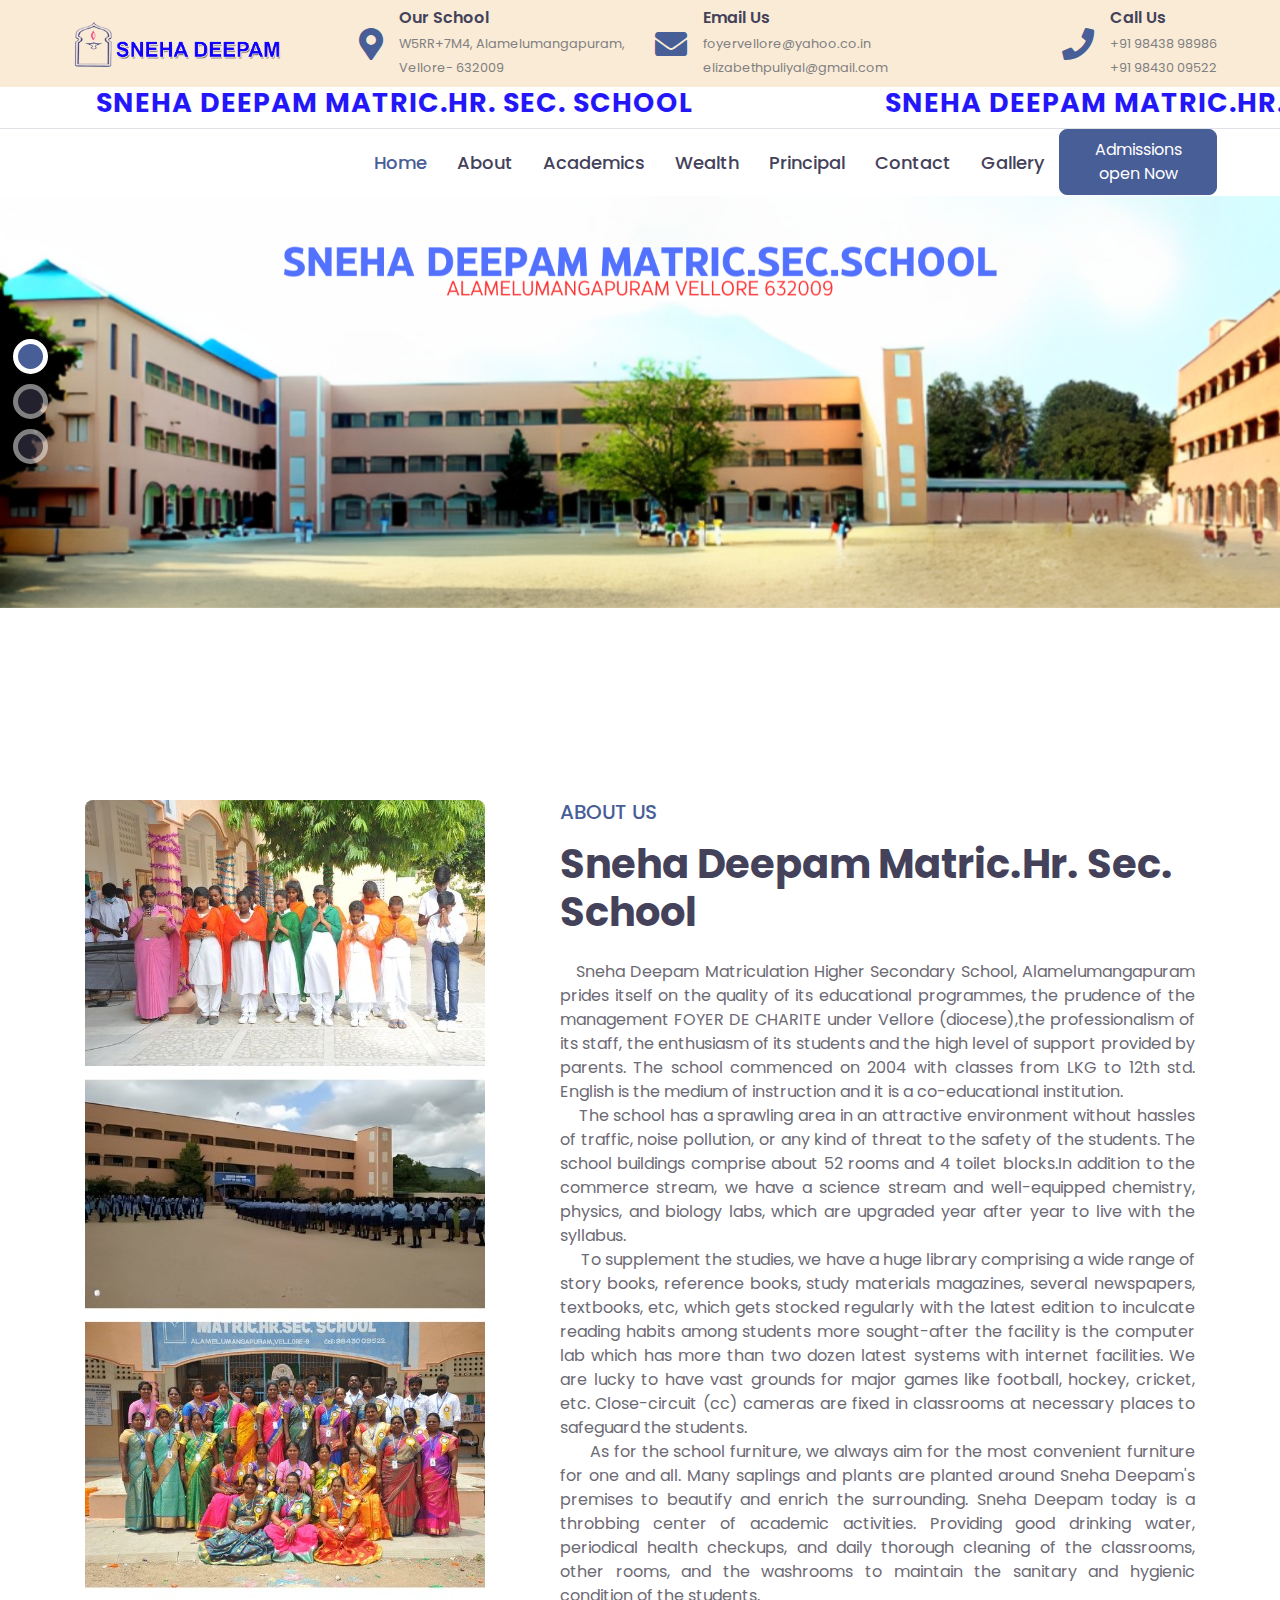
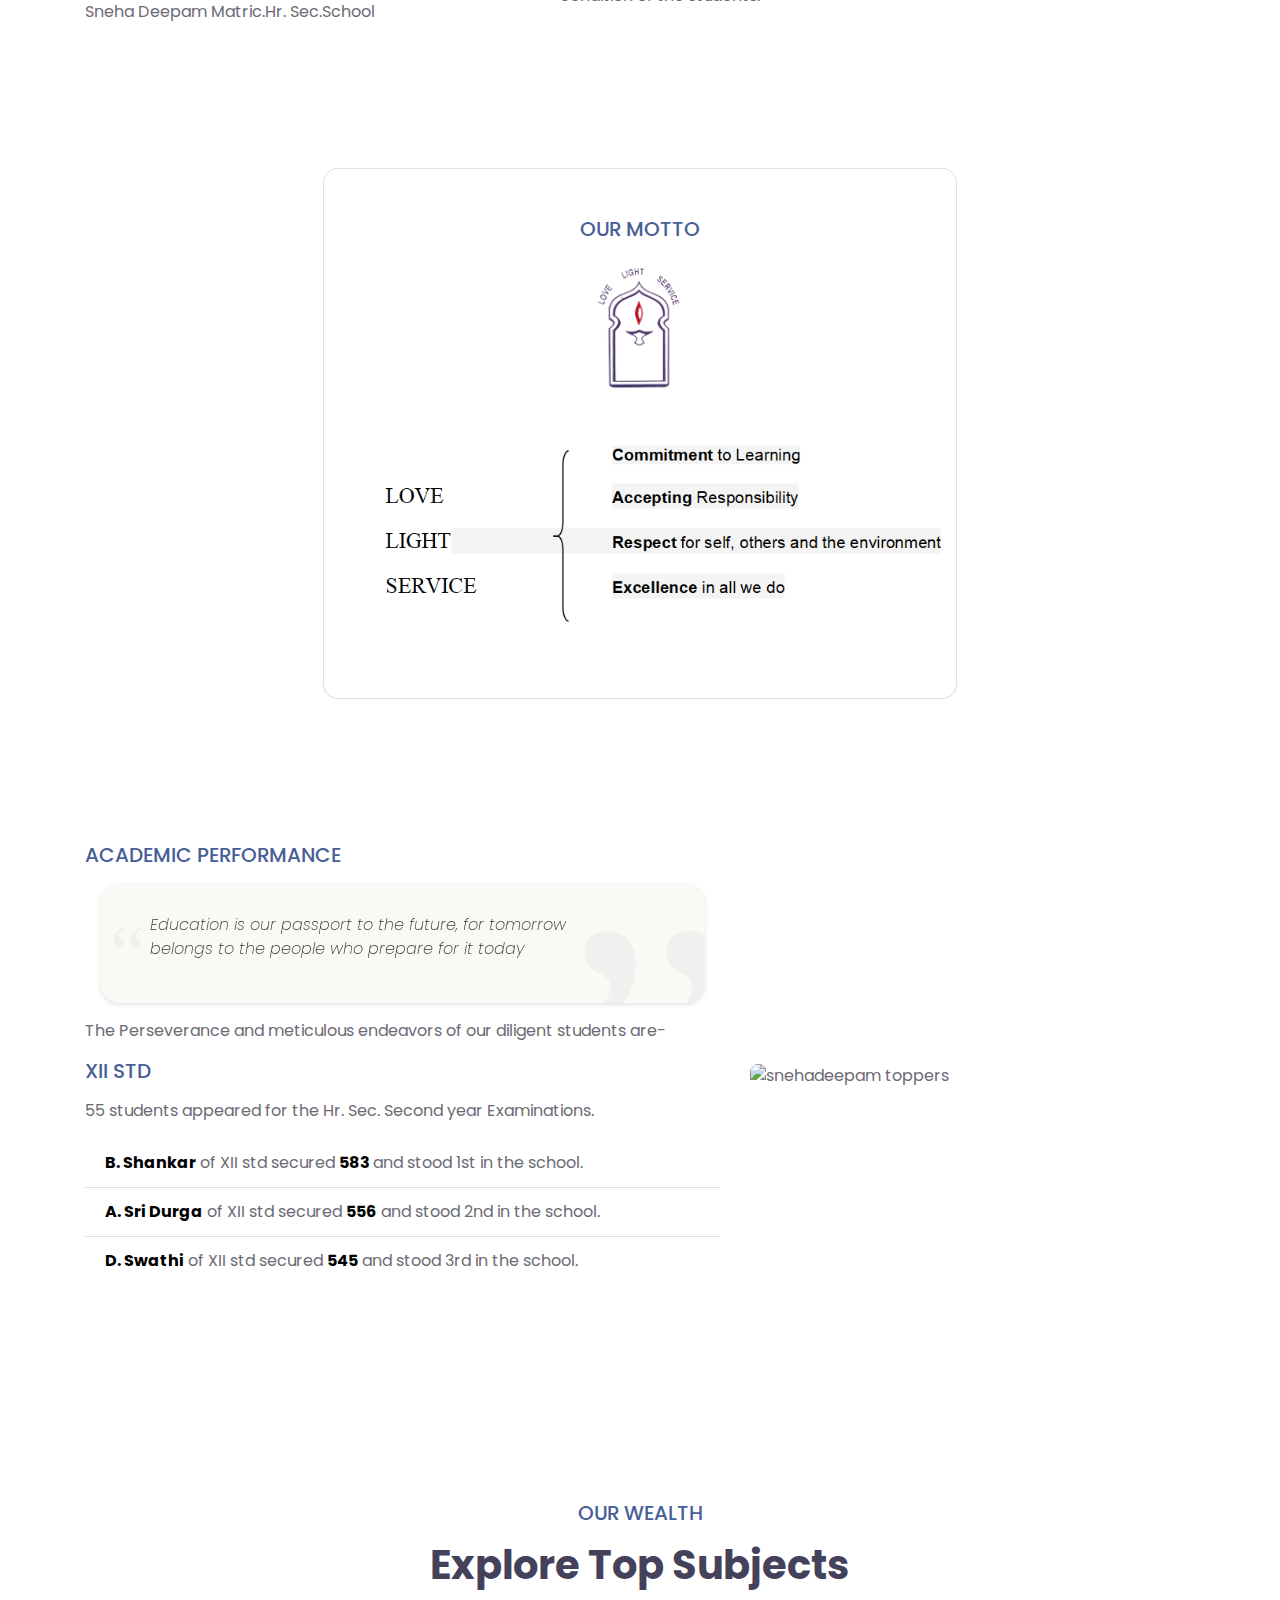
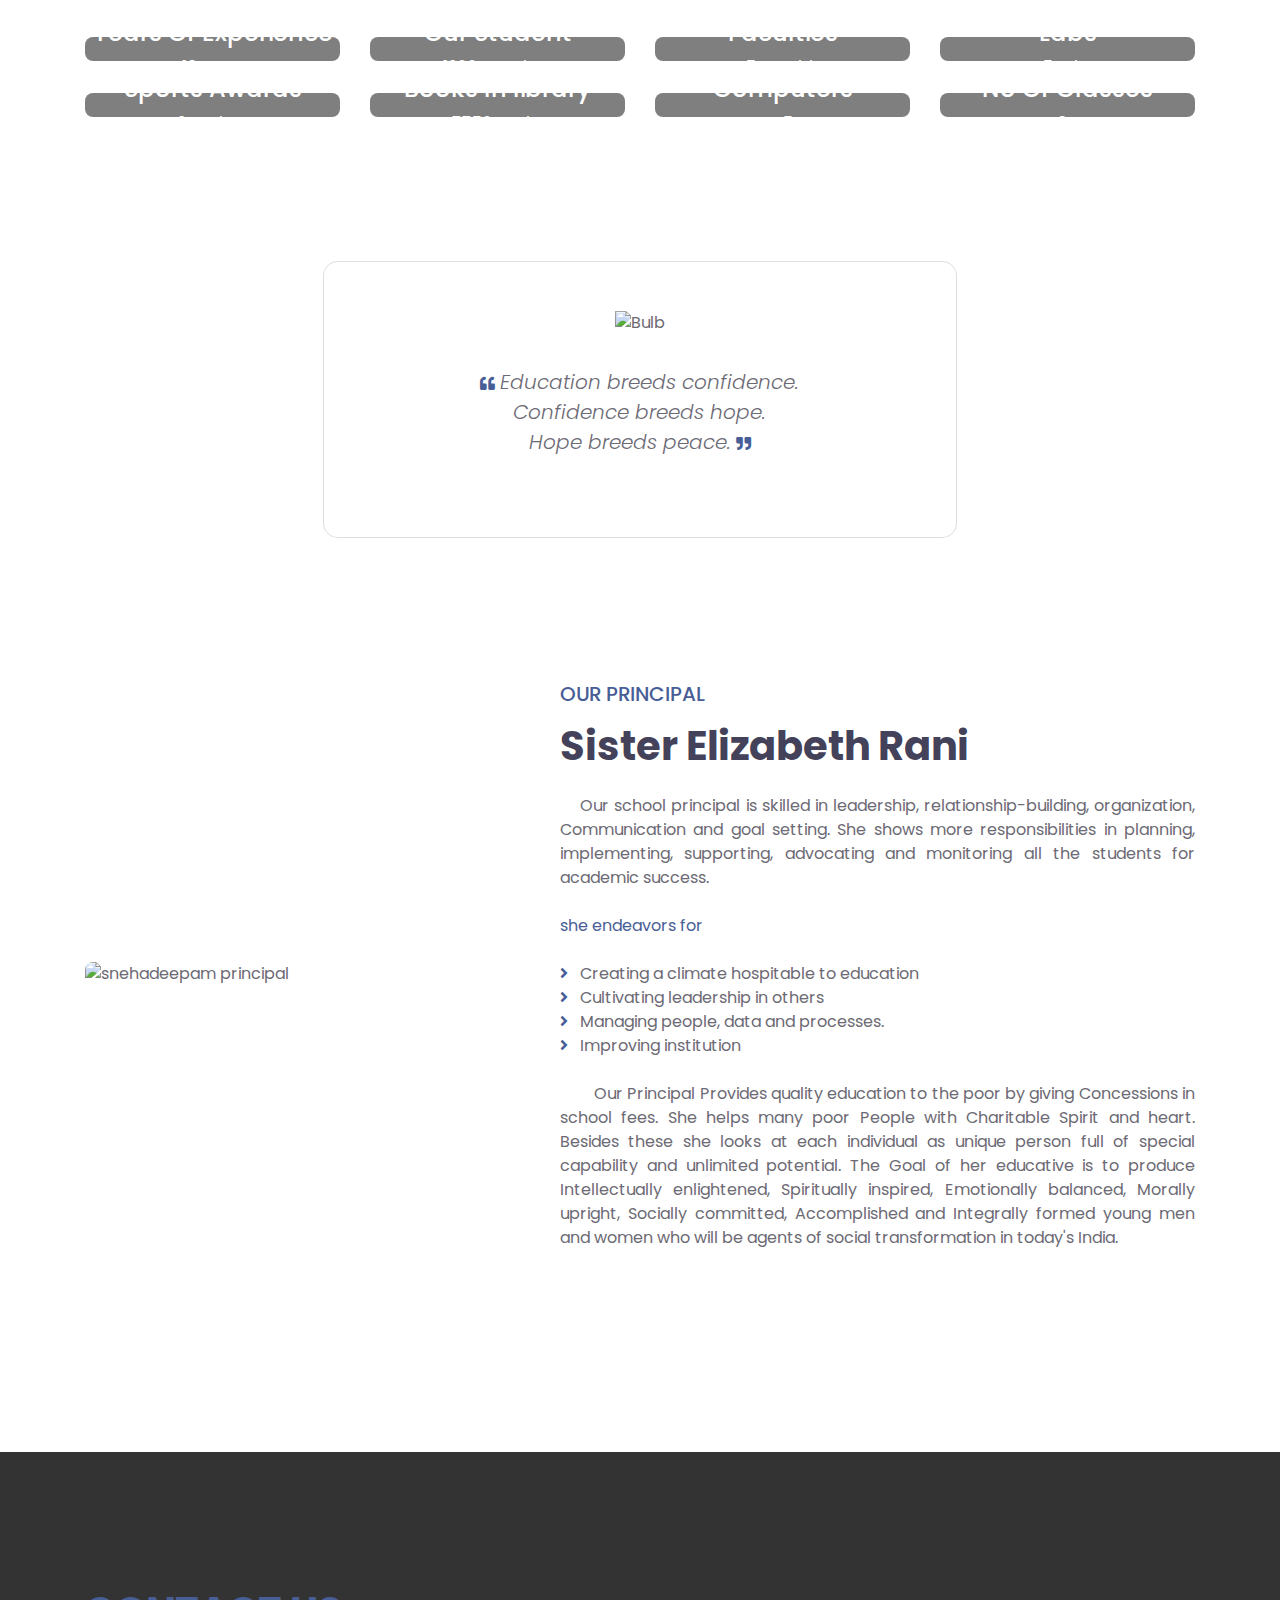
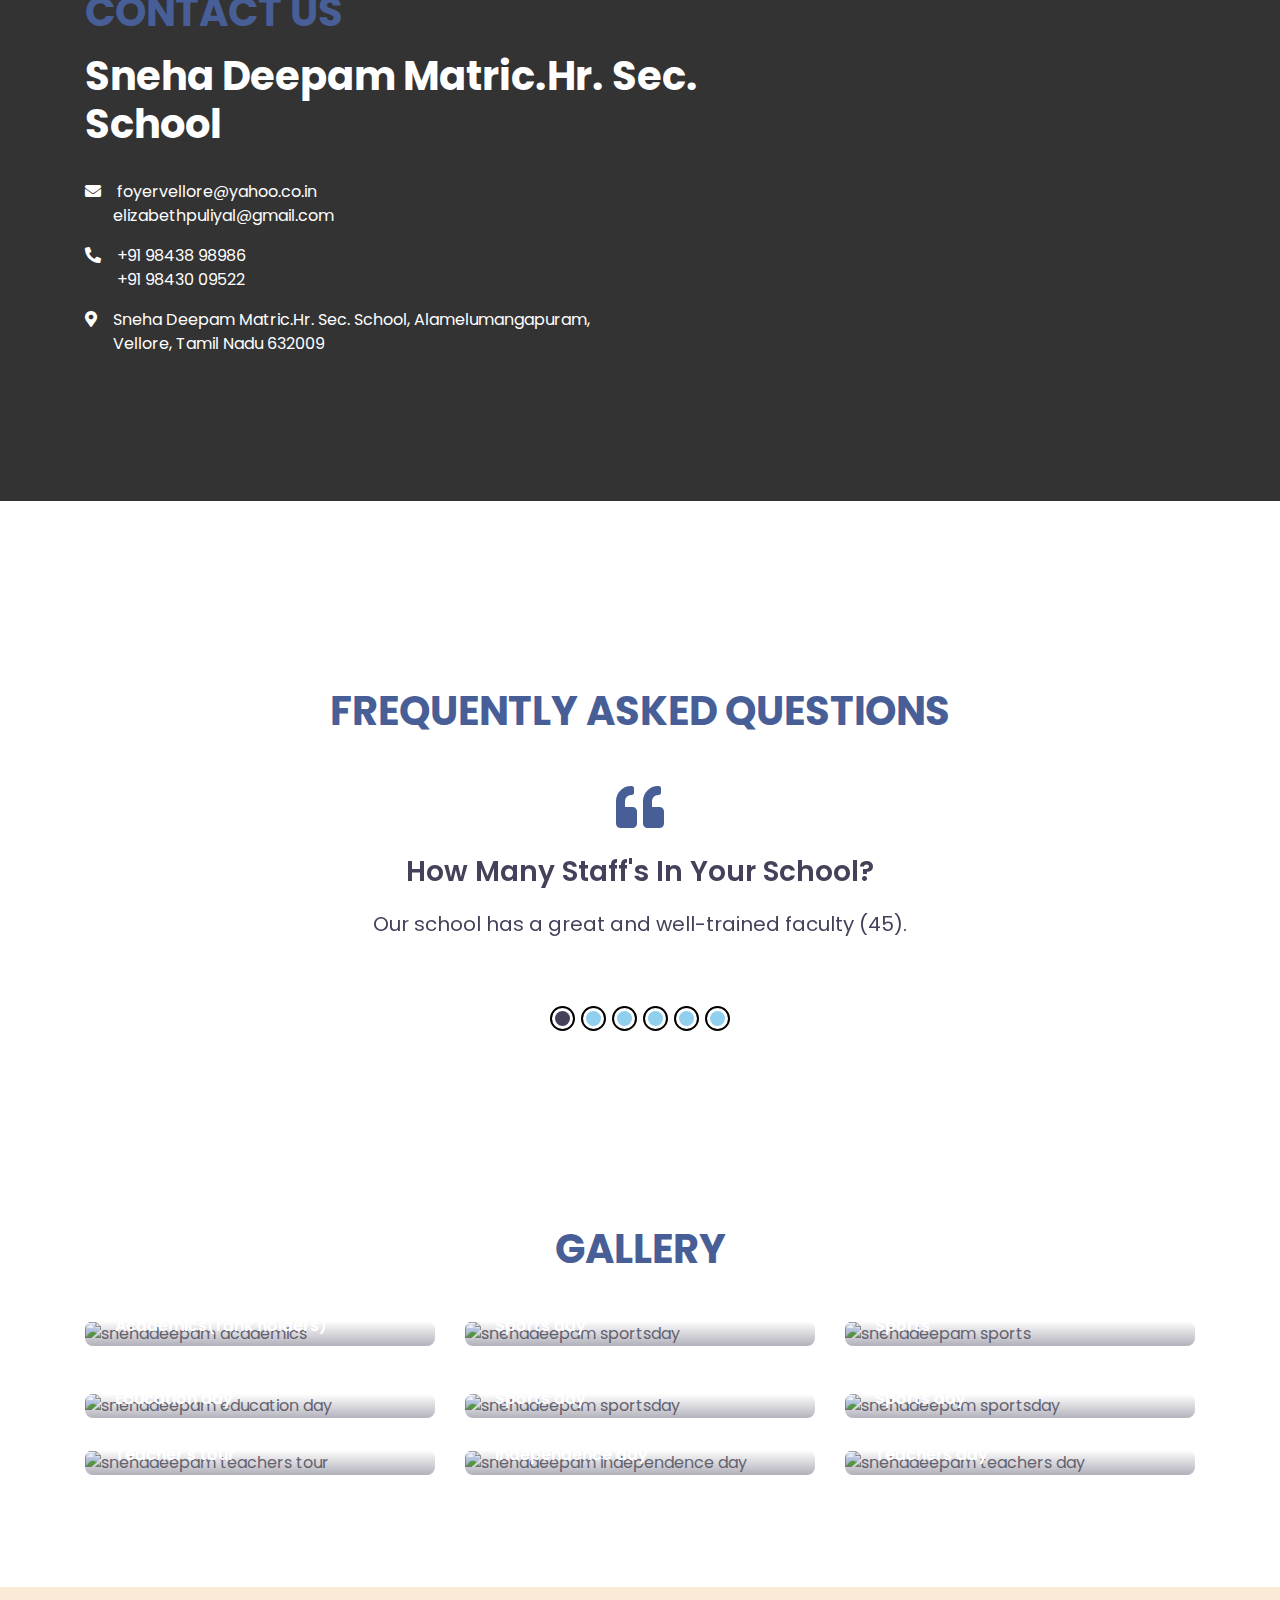
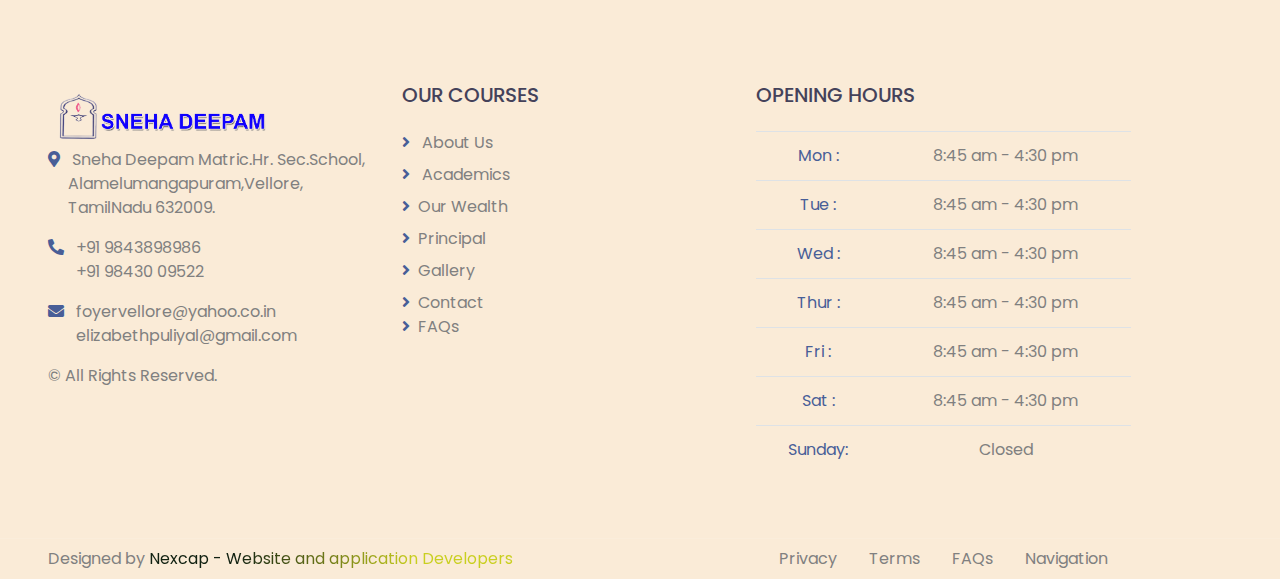
==== index.html @ b7f6145f "Add files via upload" ====
<!DOCTYPE html>
<html lang="en">

<head>
    <meta charset="utf-8">
    <title>Sneha Deepam Matric.Hr. Sec. School</title>
    <meta content="width=device-width, initial-scale=1.0" name="viewport">
    <meta content="" name="keywords">
    <meta content="Sneha Deepam Matric.Hr. Sec. School" name="description">

    <!-- Favicon -->
    <link href="img/favicon.ico" rel="icon">

    <!-- Google Web Fonts -->
    <link rel="preconnect" href="https://fonts.gstatic.com">
    <link href="https://fonts.googleapis.com/css2?family=Poppins:wght@400;500;600;700&display=swap" rel="stylesheet">

    <!-- Font Awesome -->
    <link href="https://cdnjs.cloudflare.com/ajax/libs/font-awesome/5.10.0/css/all.min.css" rel="stylesheet">

    <!-- Libraries Stylesheet -->
    <link href="lib/owlcarousel/assets/owl.carousel.min.css" rel="stylesheet">

    <!-- Customized Bootstrap Stylesheet -->
    <link href="css/style.css" rel="stylesheet">


    <style>
        @import url('https://fonts.googleapis.com/css2?family=Play&display=swap');
    </style>


    <!-- favicon links -->


    <link rel="apple-touch-icon" sizes="57x57" href="sneha depam original.ico/apple-icon-57x57.png">
    <link rel="apple-touch-icon" sizes="60x60" href="sneha depam original.ico/apple-icon-60x60.png">
    <link rel="apple-touch-icon" sizes="72x72" href="sneha depam original.ico/apple-icon-72x72.png">
    <link rel="apple-touch-icon" sizes="76x76" href="sneha depam original.ico/apple-icon-76x76.png">
    <link rel="apple-touch-icon" sizes="114x114" href="sneha depam original.ico/apple-icon-114x114.png">
    <link rel="apple-touch-icon" sizes="120x120" href="sneha depam original.ico/apple-icon-120x120.png">
    <link rel="apple-touch-icon" sizes="144x144" href="sneha depam original.ico/apple-icon-144x144.png">
    <link rel="apple-touch-icon" sizes="152x152" href="sneha depam original.ico/apple-icon-152x152.png">
    <link rel="apple-touch-icon" sizes="180x180" href="sneha depam original.ico/apple-icon-180x180.png">
    <link rel="icon" type="image/png" sizes="192x192" href="sneha depam original.ico/android-icon-192x192.png">
    <link rel="icon" type="image/png" sizes="32x32" href="sneha depam original.ico/favicon-32x32.png">
    <link rel="icon" type="image/png" sizes="96x96" href="sneha depam original.ico/favicon-96x96.png">
    <link rel="icon" type="image/png" sizes="16x16" href="/sneha depam original.ico/favicon-16x16.png">
    <link rel="manifest" href="sneha depam original.ico/manifest.json">
    <meta name="msapplication-TileColor" content="#ffffff">
    <meta name="msapplication-TileImage" content="sneha depam original.ico/ms-icon-144x144.png">
    <meta name="theme-color" content="#ffffff">
</head>

<body>

    <!-- Preloader -->
    <div class="pre-loder">
        <div class="wrapper ten">
            <div>
                <h3 class="bounce">
                    <span>L</span>
                    <span>O</span>
                    <span>A</span>
                    <span>D</span>
                    <span>I</span>
                    <span>N</span>
                    <span>G</span>
                </h3>
            </div>
        </div>
    </div>


    <!-- Topbar Start -->
    <div class="container-fluid d-none d-lg-block footer">
        <div class="row align-items-center py-4 px-xl-5">
            <div class="col-lg-3">
                <a class="navbar-brand" href="#">
                    <img src="img/snehadeepam logo footer.png" width="" height="55" alt="snehadeepamlogo ">
                </a>
            </div>
            <div class="col-lg-3 text-right">
                <div class="d-inline-flex align-items-center">
                    <i class="fa fa-2x fa-map-marker-alt text-primary mr-3"></i>
                    <div class="text-left">
                        <h6 class="font-weight-semi-bold mb-1">Our School</h6>
                        <a href="#contact" class="contactno color"> <small>W5RR+7M4, Alamelumangapuram, <br>
                                Vellore- 632009</small></a>
                    </div>
                </div>
            </div>
            <div class="col-lg-3 text-right">
                <div class="d-inline-flex align-items-center">
                    <i class="fa fa-2x fa-envelope text-primary mr-3"></i>
                    <div class="text-left">
                        <h6 class="font-weight-semi-bold mb-1">Email Us</h6>
                        <small><a href="mailto:foyervellore@yahoo.co.in"
                                class="contactno color">foyervellore@yahoo.co.in</a></small>
                        <small><a href="mailto:elizabethpuliyal@gmail.com"
                                class="contactno color">elizabethpuliyal@gmail.com</a></small>

                    </div>
                </div>
            </div>
            <div class="col-lg-3 text-right">
                <div class="d-inline-flex align-items-center">
                    <i class="fa fa-2x fa-phone text-primary mr-3"></i>
                    <div class="text-left">
                        <h6 class="font-weight-semi-bold mb-1">Call Us</h6>
                        <small> <a href="tel:+91 9843898986" class="contactno color">+91 98438 98986 <br></a></small>

                        <small>
                            <a href="tel:+91 9843009522" class="contactno color">+91 98430 09522</a></small>
                    </div>
                </div>
            </div>
        </div>
    </div>
    <!-- Topbar End -->



    <!-- scrolling text start -->

    <div class="text-wrapper">
        <h1 class="h1">Sneha Deepam Matric.Hr. Sec. School</h1>
        <h1 class="h1"> Sneha Deepam Matric.Hr. Sec. School</h1>
        <h1 class="h1"> Sneha Deepam Matric.Hr. Sec. School</h1>
    </div>

    <!-- scrolling text end -->

    <!-- Navbar Start -->
    <div class="container-fluid">
        <div class="row border-top px-xl-5">
            <div class="col-lg-3 d-none d-lg-block">
            </div>
            <div class="col-lg-9">
                <nav class="navbar navbar-expand-lg bg-light navbar-light py-3 py-lg-0 px-0">
                    <a href="" class="text-decoration-none d-block d-lg-none">
                        <img src="img/snehadeepam logo header.png" width="" height="40" alt="snehadeepamlogo ">
                    </a>
                    <button type="button" class="navbar-toggler" data-toggle="collapse" data-target="#navbarCollapse">
                        <span class="navbar-toggler-icon"></span>
                    </button>
                    <div class="collapse navbar-collapse justify-content-between" id="navbarCollapse">
                        <div class="navbar-nav py-0">
                            <a href="#" class="nav-item nav-link active home">Home</a>
                            <a href="#about" class="nav-item nav-link others">About</a>
                            <a href="#academics" class="nav-item nav-link others">Academics</a>
                            <a href="#wealth" class="nav-item nav-link others">Wealth</a>
                            <a href="#p" class="nav-item nav-link others">Principal</a>
                            <a href="#contact" class="nav-item nav-link others">Contact</a>
                            <a href="#g" class="nav-item nav-link others">Gallery</a>
                        </div>
                        <a class="btn btn-primary py-2 px-4 ml-auto d-none d-lg-block"
                            href="https://forms.gle/n23uAqJqFtpbkua29">Admissions open Now</a>
                    </div>
                </nav>
            </div>
        </div>
    </div>
    <!-- Navbar End -->


    <!-- Carousel Start -->
    <div class="container-fluid p-0 pb-5 mb-5">
        <div id="header-carousel" class="carousel slide carousel-fade" data-ride="carousel">
            <ol class="carousel-indicators">
                <li data-target="#header-carousel" data-slide-to="0" class="active"></li>
                <li data-target="#header-carousel" data-slide-to="1"></li>
                <li data-target="#header-carousel" data-slide-to="2"></li>
            </ol>
            <div class="carousel-inner">
                <div class="carousel-item active height">
                    <img class="position-relative w-100 homeimg" src="img/carousel1.png" alt="snehadeepam1">
                    <div class="carousel-caption d-flex align-items-center justify-content-center">

                    </div>
                </div>
                <div class="carousel-item height" >
                    <img class="position-relative w-100 mvv" src="img/carousel2.png" alt="snehadeepam2">
                    <div class="carousel-caption d-flex align-items-center justify-content-center">

                    </div>
                </div>
                <div class="carousel-item height">
                    <img class="position-relative w-100" src="img/carousel3.png" alt="snehadeepam3">
                    <div class="carousel-caption d-flex align-items-center justify-content-center">

                    </div>
                </div>

            </div>

        </div>
    </div>
    <!-- Carousel End -->


    <!-- About Start -->
    <div class="container-fluid py-5" id="about">
        <div class="container py-5">
            <div class="row align-items-center">
                <div class="col-lg-5">
                    <img class="img-fluid rounded mb-4 mb-lg-0" src="img/about.jpg" alt="snehadeepam assembly">
                    <figcaption class="figstyle">Sneha Deepam Matric.Hr. Sec.School</figcaption>
                </div>
                <div class="col-lg-7">
                    <div class="text-left mb-4">
                        <h5 class="text-primary text-uppercase mb-3 h5heading">About Us</h5>
                        <h1 class="h1heading" >Sneha Deepam Matric.Hr. Sec. School</h1>
                    </div>
                    <p class="para">&nbsp;&nbsp; Sneha Deepam Matriculation Higher Secondary School,
                        Alamelumangapuram prides itself on the quality of its educational programmes, the prudence of
                        the management FOYER DE CHARITE under Vellore (diocese),the professionalism of its staff, the
                        enthusiasm of its students and the high level of support provided by parents. The school
                        commenced on 2004 with classes from LKG to 12th std. English is the medium of instruction and
                        it is a co-educational institution.
                        <br>


                        &nbsp;&nbsp;&nbsp;&nbsp;The school has a sprawling area in an attractive environment without
                        hassles of traffic, noise pollution, or any kind of threat to the safety of the students. The
                        school buildings comprise about 52 rooms and 4 toilet blocks.In addition to the commerce stream,
                        we have a science stream and well-equipped chemistry, physics, and biology labs, which are
                        upgraded year after year to live with the syllabus.
                        <br>

                        &nbsp;&nbsp;&nbsp;&nbsp; To supplement the studies, we have a huge library comprising a wide
                        range of story books, reference books, study materials magazines, several newspapers, textbooks,
                        etc, which gets stocked regularly with the latest edition to inculcate reading habits among
                        students more sought-after the facility is the computer lab which has more than two dozen latest
                        systems with internet facilities. We are lucky to have vast grounds for major games like football, 
                        hockey, cricket, etc. Close-circuit (cc) cameras are fixed in classrooms at necessary places to
                        safeguard the students.
                        <br>

                        &nbsp;&nbsp;&nbsp;&nbsp;&nbsp; As for the school furniture, we always aim for the most
                        convenient furniture for one and all. Many saplings and plants are planted around Sneha 
                        Deepam's premises to beautify and enrich the surrounding. Sneha Deepam today is a throbbing
                         center of academic activities. Providing good drinking water, periodical health checkups, 
                        and daily thorough cleaning of the classrooms, other rooms, and the washrooms to maintain 
                        the sanitary and hygienic condition of the students.
                    </p>



                </div>
            </div>
        </div>
    </div>
    <!-- About End -->




    <!-- motto section start-->
    <section class="vh-50" style="background-image: url(https://ik.imagekit.io/Nexcap/sneha_deepam/mottobg.jpg?updatedAt=1687085032551); 
   background-repeat: no-repeat;background-position: center;background-size: cover;    ">
        <div class="container py-5 h-100  ">
            <div class="row d-flex justify-content-center align-items-center h-100">
                <div class="col col-lg-9 col-xl-7">
                    <div class="card" >
                        <div class="card-body p-5">
                            <div class="text-center mb-4 pb-2">
                                <h5 class="text-primary text-uppercase mb-3 h5heading">Our Motto</h5>
                                <img src="img/mottologo.jpg" alt="snehadeepam motto" width="100" >
                            </div>
                            <figure class="text-center mb-0">
                                <blockquote class="blockquote">
                                    <img src="./img/motto.png" alt="snehadeepam motto" width="580" class="mottomv">
                                </blockquote>
                            </figure>
                        </div>
                    </div>
                </div>
            </div>
        </div>
    </section>
    <!-- motto section end -->





    <!-- ACADEMIC Start -->
    <div class="container-fluid py-5" id="academics">
        <div class="container py-5">
            <div class="row align-items-center">
                <div class="col-lg-7">
                    <div class="text-left mb-4">
                        <h5 class="text-primary text-uppercase mb-3 h5heading">ACADEMIC PERFORMANCE
                        </h5>
                        <div class="container">
                            <blockquote class="quote-card">
                                <cite class="cite">
                                    Education is our passport to the future, for tomorrow <br> belongs to the people who
                                    prepare for it today
                                </cite>
                            </blockquote>
                        </div>
                        <p class="box">The Perseverance and meticulous endeavors of our diligent students are-</p>
                        <h5 class="text-primary text-uppercase mb-3 h5heading" >XII STD
                        </h5>
                        <p class="para">55 students appeared for the Hr. Sec. Second year Examinations.
                        </p>
                        <ul class="list-group list-group-flush">
                            <li class="list-group-item"><span class="toppersnamemarks"><b>B. Shankar</b> </span> of XII std
                                secured <span class="toppersnamemarks"><b>583 </b> </span> and stood 1st in the school.
                            </li>
                            <li class="list-group-item"><span class="toppersnamemarks"><b> A. Sri Durga</b></span> of XII
                                std secured <span class="toppersnamemarks"><b>556</b> </span> and stood 2nd in the school.
                            </li>
                            <li class="list-group-item"><span class="toppersnamemarks"><b>D. Swathi</b> </span> of XII std
                                secured <span class="toppersnamemarks"><b>545</b> </span> and stood 3rd in the school.
                            </li>
                        </ul>
                    </div>
                </div>
                <div class="col-lg-5">
                    <img class="img-fluid rounded mb-4 mb-lg-0" src="https://ik.imagekit.io/Nexcap/sneha_deepam/admission.jpg?updatedAt=1687085013213" alt="snehadeepam toppers">
                </div>
            </div>
        </div>
    </div>
    <!-- ACADEMIC end -->


    <!-- Wealth Start -->
    <div class="container-fluid py-5" id="wealth">
        <div class="container pt-5 pb-3">
            <div class="text-center mb-5">
                <h5 class="text-primary text-uppercase mb-3 h5heading">Our Wealth</h5>
                <h1>Explore Top Subjects</h1>
            </div>
            <div class="row">
                <div class="col-lg-3 col-md-6 mb-4">
                    <div class="cat-item position-relative overflow-hidden rounded mb-2">
                        <img class="img-fluid" src="https://ik.imagekit.io/Nexcap/sneha_deepam/cat-1.jpg?updatedAt=1687085009112" alt="">
                        <a class="cat-overlay text-white text-decoration-none" href="">
                            <h4 class="text-white font-weight-medium">Years Of Experience</h4>
                            <span>19 Years</span>
                        </a>
                    </div>
                </div>
                <div class="col-lg-3 col-md-6 mb-4">
                    <div class="cat-item position-relative overflow-hidden rounded mb-2">
                        <img class="img-fluid" src="https://ik.imagekit.io/Nexcap/sneha_deepam/cat-2.jpg?updatedAt=1687085008846" alt="">
                        <a class="cat-overlay text-white text-decoration-none" href="">
                            <h4 class="text-white font-weight-medium">Our Student</h4>
                            <span>1200+ Student</span>
                        </a>
                    </div>
                </div>
                <div class="col-lg-3 col-md-6 mb-4">
                    <div class="cat-item position-relative overflow-hidden rounded mb-2">
                        <img class="img-fluid" src="https://ik.imagekit.io/Nexcap/sneha_deepam/cat-3.jpg?updatedAt=1687085054110" alt="">
                        <a class="cat-overlay text-white text-decoration-none" href="">
                            <h4 class="text-white font-weight-medium">Faculties</h4>
                            <span>45 Faculties</span>
                        </a>
                    </div>
                </div>
                <div class="col-lg-3 col-md-6 mb-4">
                    <div class="cat-item position-relative overflow-hidden rounded mb-2">
                        <img class="img-fluid" src="https://ik.imagekit.io/Nexcap/sneha_deepam/cat-4.jpg?updatedAt=1687085038535" alt="">
                        <a class="cat-overlay text-white text-decoration-none" href="">
                            <h4 class="text-white font-weight-medium">Labs</h4>
                            <span>5 Labs</span>
                        </a>
                    </div>
                </div>
                <div class="col-lg-3 col-md-6 mb-4">
                    <div class="cat-item position-relative overflow-hidden rounded mb-2">
                        <img class="img-fluid" src="https://ik.imagekit.io/Nexcap/sneha_deepam/cat-5.jpg?updatedAt=1687085025312" alt="">
                        <a class="cat-overlay text-white text-decoration-none" href="">
                            <h4 class="text-white font-weight-medium">Sports Awards</h4>
                            <span>24 prizes</span>
                        </a>
                    </div>
                </div>
                <div class="col-lg-3 col-md-6 mb-4">
                    <div class="cat-item position-relative overflow-hidden rounded mb-2">
                        <img class="img-fluid" src="https://ik.imagekit.io/Nexcap/sneha_deepam/cat-6.jpg?updatedAt=1687085038164" alt="">
                        <a class="cat-overlay text-white text-decoration-none" href="">
                            <h4 class="text-white font-weight-medium">Books In library</h4>
                            <span>7750 Books</span>
                        </a>
                    </div>
                </div>
                <div class="col-lg-3 col-md-6 mb-4">
                    <div class="cat-item position-relative overflow-hidden rounded mb-2">
                        <img class="img-fluid" src="https://ik.imagekit.io/Nexcap/sneha_deepam/cat-7.jpg?updatedAt=1687085009171" alt="">
                        <a class="cat-overlay text-white text-decoration-none" href="">
                            <h4 class="text-white font-weight-medium">Computers</h4>
                            <span>45</span>
                        </a>
                    </div>
                </div>
                <div class="col-lg-3 col-md-6 mb-4">
                    <div class="cat-item position-relative overflow-hidden rounded mb-2">
                        <img class="img-fluid" src="https://ik.imagekit.io/Nexcap/sneha_deepam/cat-8.jpg?updatedAt=1687085024151" alt="">
                        <a class="cat-overlay text-white text-decoration-none" href="">
                            <h4 class="text-white font-weight-medium">No Of Classes</h4>
                            <span>64</span>
                        </a>
                    </div>
                </div>
            </div>
        </div>
    </div>
    <!-- Wealth end -->




    <!-- quote section start-->
    <section class="vh-50 quotesection">
        <div class="container py-5 h-100">
            <div class="row d-flex justify-content-center align-items-center h-100">
                <div class="col col-lg-9 col-xl-7">
                    <div class="card">
                        <div class="card-body p-5">
                            <div class="text-center mb-4 pb-2">
                                <img src="https://cdn-icons-png.flaticon.com/512/354/354637.png" alt="Bulb" width="100">
                            </div>
                            <figure class="text-center mb-0">
                                <blockquote class="blockquote">
                                    <p class="pb-3">
                                        <i class="fas fa-quote-left fa-xs text-primary"></i>
                                        <span class="lead font-italic">Education breeds confidence. <br>
                                            Confidence breeds hope. <br>
                                            Hope breeds peace.</span>
                                        <i class="fas fa-quote-right fa-xs text-primary"></i>
                                    </p>
                                </blockquote>
                            </figure>
                        </div>
                    </div>
                </div>
            </div>
        </div>
    </section>
    <!-- quote section end -->





    <!--principal About Start -->
    <div class="container-fluid py-5" id="p">
        <div class="container py-5">
            <div class="row align-items-center">
                <div class="col-lg-5">
                    <img class="img-fluid rounded mb-4 mb-lg-0" src="https://ik.imagekit.io/Nexcap/sneha_deepam/principal.jpg?updatedAt=1687085031211" alt="snehadeepam principal">
                </div>
                <div class="col-lg-7">
                    <div class="text-left mb-4">
                        <h5 class="text-primary text-uppercase mb-3 h5heading">Our Principal</h5>
                        <h1>Sister Elizabeth Rani</h1>
                    </div>
                    <p class="para"> &nbsp; &nbsp;&nbsp;Our school principal is skilled in leadership,
                        relationship-building, organization,
                        Communication and goal setting. She shows more responsibilities in planning, implementing,
                        supporting, advocating and monitoring all the students for academic success.<br>
                        <br>
                        <span class="blue">she endeavors for </span>
                        <br><br>
                        <i class="fa fa-angle-right mr-2 color1"></i> Creating a climate hospitable to education<br>
                        <i class="fa fa-angle-right mr-2 color1"></i> Cultivating leadership in others<br>
                        <i class="fa fa-angle-right mr-2 color1"></i> Managing people, data and processes. <br>
                        <i class="fa fa-angle-right mr-2 color1"></i> Improving institution<br>


                        <br>
                        &nbsp; &nbsp;&nbsp; &nbsp; &nbsp;Our Principal Provides quality education to the poor by giving
                        Concessions in school fees. She
                        helps many poor People with Charitable Spirit and heart. Besides these she looks at each
                        individual as unique person full of special capability and unlimited potential. The Goal of her
                        educative is to produce Intellectually enlightened, Spiritually inspired, Emotionally balanced,
                        Morally upright, Socially committed, Accomplished and Integrally formed young men and women who
                        will be agents of social transformation in today's India.
                    </p>
                </div>
            </div>
        </div>
    </div>
    <!-- Pricipal about End -->



    <!-- contact us starts-->
    <div class="container-fluid bg-contact py-5"  id="contact">
        <div class="container py-5">
            <div class="row align-items-center">
                <div class="col-lg-7 mb-5 mb-lg-0">
                    <div class="mb-4">
                        <h1 class="text-primary text-uppercase mb-3 h1heading" >Contact Us</h1>
                        <h1 class="text-white">Sneha Deepam Matric.Hr. Sec. School</h1>
                    </div>
                    <p class="text-white"></p>
                    <ul class="list-inline text-white m-0">
                        <li class="py-2"><i class="fa fa-envelope mr-2 mr-3"></i>foyervellore@yahoo.co.in<br>&nbsp;
                            &nbsp; &nbsp;&nbsp; elizabethpuliyal@gmail.com
                        </li>

                        <li class="py-2"><i class="fa fa-phone-alt mr-2 mr-3"></i>+91 98438 98986 <br>&nbsp; &nbsp;
                            &nbsp;&nbsp;&nbsp; +91 98430 09522</li>

                        <li class="py-2"><i class="fa fa-map-marker-alt mr-3"></i>Sneha Deepam Matric.Hr. Sec. School,
                            Alamelumangapuram, <br> &nbsp; &nbsp;&nbsp;&nbsp;&nbsp; Vellore, Tamil Nadu 632009
                        </li>
                    </ul>
                </div>
                <div>
                    <!-- Map -->
                    <div id="contact">
                        <iframe class="map" width="450" height="450" frameborder="0" scrolling="no" marginheight="0"
                            allowfullscreen="" loading="lazy" referrerpolicy="no-referrer-when-downgrade"marginwidth="0"
                            src="https://www.google.com/maps/embed?pb=!1m14!1m8!1m3!1d7879.562326195823!2d79.19041811425406!3d12.941686191622004!3m2!1i1024!2i768!4f13.1!3m3!1m2!1s0x3bad38044d57eb6b%3A0x90e4de9690f27e1b!2sSneha%20Deepam%20Matriculation%20School!5e0!3m2!1sen!2sin!4v1678775653653!5m2!1sen!2sin"
                        ></iframe>
                        <br />
                    
                    </div>
                    <!-- /Map -->
                </div>
            </div>
        </div>
    </div>
    <!-- contact us ends -->



    <!-- Faq Start -->
    <div class="container-fluid py-5" id="faqs">
        <div class="container py-5">
            <div class="text-center mb-5">
                <h1 class="text-primary text-uppercase mb-3 h1heading">Frequently Asked questions
                </h1>
            </div>
            <div class="row justify-content-center">
                <div class="col-lg-8">
                    <div class="owl-carousel testimonial-carousel">

                        <div class="text-center">
                            <i class="fa fa-3x fa-quote-left text-primary mb-4"></i>
                            <h3 class="font-weight-semi-bold mb-4">How Many Staff's In Your School?</h3>
                            <h5 class="font-weight-normal mb-4">Our school has a great and well-trained faculty (45).
                            </h5>
                        </div>

                        <div class="text-center">
                            <i class="fa fa-3x fa-quote-left text-primary mb-4"></i>
                            <h3 class="font-weight-semi-bold mb-4">Overall Count Of Desk And Benches?</h3>
                            <h5 class="font-weight-normal mb-4">The overall count of desk and benches are 800</h5>
                        </div>

                        <div class="text-center">
                            <i class="fa fa-3x fa-quote-left text-primary mb-4"></i>
                            <h3 class="font-weight-semi-bold mb-4">How Many Student's Present In A Class?</h3>
                            <h5 class="font-weight-normal mb-4">40 is the maximum number of students allowed in class
                            </h5>
                        </div>

                        <div class="text-center">
                            <i class="fa fa-3x fa-quote-left text-primary mb-4"></i>
                            <h3 class="font-weight-semi-bold mb-4">Your School Is Located In?</h3>
                            <h5 class="font-weight-normal mb-4">Sneha Deepam Matric.Hr. Sec. School, Alamelumangapuram,
                                Vellore, Tamil Nadu 632009.</h5>
                        </div>

                        <div class="text-center">
                            <i class="fa fa-3x fa-quote-left text-primary mb-4"></i>
                            <h3 class="font-weight-semi-bold mb-4">How Many Classroom Present In Your School?</h3>
                            <h5 class="font-weight-normal mb-4">We have 64 well-equipped classrooms
                            </h5>
                        </div>

                        <div class="text-center">
                            <i class="fa fa-3x fa-quote-left text-primary mb-4"></i>
                            <h3 class="font-weight-semi-bold mb-4">How Many Student's Present In A Class?</h3>
                            <h5 class="font-weight-normal mb-4">40 is the maximum number of students allowed in class
                            </h5>
                        </div>

                    </div>
                </div>
            </div>
        </div>
    </div>
    <!-- Faq End -->







    <!-- gallery Start -->
    <div class="container-fluid py-5" id="g">
        <div class="container pt-5 pb-3">
            <div class="text-center mb-5">
                <h1 class="text-primary text-uppercase mb-3 h1heading" >Gallery</h1>
            </div>
            <div class="row pb-3">

                <div class="col-lg-4 mb-4 ">
                    <div class="blog-item position-relative overflow-hidden rounded mb-2 ">
                        <img class="img-fluid" src="https://ik.imagekit.io/Nexcap/sneha_deepam/gallery1.jpg?updatedAt=1687085014541" alt="snehadeepam academics">
                        <a class="blog-overlay text-decoration-none text-left">
                            <h4 class="text-white mb-3 txt1 ">Academics(rank holders)</h4>
                        </a>
                    </div>
                </div>

                <div class="col-lg-4 mb-4">
                    <div class="blog-item position-relative overflow-hidden rounded mb-2">
                        <img class="img-fluid" src="https://ik.imagekit.io/Nexcap/sneha_deepam/gallery2.jpg?updatedAt=1687085013593" alt=" snehadeepam sportsday">
                        <a class="blog-overlay text-decoration-none text-left">
                            <h4 class="text-white mb-3 txt1 ">Sports day </h4>
                        </a>
                    </div>
                </div>

                <div class="col-lg-4 mb-4">
                    <div class="blog-item position-relative overflow-hidden rounded mb-2">
                        <img class="img-fluid" src="https://ik.imagekit.io/Nexcap/sneha_deepam/gallery3.jpg?updatedAt=1687085015762" alt=" snehadeepam sports">
                        <a class="blog-overlay text-decoration-none text-left">
                            <h4 class="text-white mb-3 txt1 ">Sports</h4>
                        </a>
                    </div>
                </div>
            </div>
            <div class="row pb-3">

                <div class="col-lg-4 mb-4">
                    <div class="blog-item position-relative overflow-hidden rounded mb-2">
                        <img class="img-fluid" src="https://ik.imagekit.io/Nexcap/sneha_deepam/gallery4.jpg?updatedAt=1687085019683" alt="snehadeepam education day">
                        <a class="blog-overlay text-decoration-none text-left">
                            <h4 class="text-white mb-3 txt1 ">Education day</h4>
                        </a>
                    </div>
                </div>

                <div class="col-lg-4 mb-4">
                    <div class="blog-item position-relative overflow-hidden rounded mb-2">
                        <img class="img-fluid" src="https://ik.imagekit.io/Nexcap/sneha_deepam/gallery5.jpg?updatedAt=1687085020512" alt="snehadeepam sportsday">
                        <a class="blog-overlay text-decoration-none text-left">
                            <h4 class="text-white mb-3 txt1 ">Sports day</h4>
                        </a>
                    </div>
                </div>

                <div class="col-lg-4 mb-4">
                    <div class="blog-item position-relative overflow-hidden rounded mb-2">
                        <img class="img-fluid" src="https://ik.imagekit.io/Nexcap/sneha_deepam/gallery6.jpg?updatedAt=1687085020218" alt="snehadeepam sportsday">
                        <a class="blog-overlay text-decoration-none text-left">
                            <h4 class="text-white mb-3 txt1 ">Sports day</h4>
                        </a>
                    </div>
                </div>

                <div class="col-lg-4 mb-4">
                    <div class="blog-item position-relative overflow-hidden rounded mb-2">
                        <img class="img-fluid" src="https://ik.imagekit.io/Nexcap/sneha_deepam/gallery7.jpg?updatedAt=1687085020875" alt="snehadeepam teachers tour">
                        <a class="blog-overlay text-decoration-none  text-left">
                            <h4 class="text-white mb-3 txt1 ">Teacher's tour</h4>
                        </a>
                    </div>
                </div>


                <div class="col-lg-4 mb-4">
                    <div class="blog-item position-relative overflow-hidden rounded mb-2">
                        <img class="img-fluid" src="https://ik.imagekit.io/Nexcap/sneha_deepam/gallery8.jpg?updatedAt=1687085050233" alt="snehadeepam independence day">
                        <a class="blog-overlay text-decoration-none  text-left">
                            <h4 class="text-white mb-3 txt1 ">Independence day</h4>
                        </a>
                    </div>
                </div>

                <div class="col-lg-4 mb-4">
                    <div class="blog-item position-relative overflow-hidden rounded mb-2">
                        <img class="img-fluid" src="https://ik.imagekit.io/Nexcap/sneha_deepam/gallery9.jpg?updatedAt=1687085051037" alt="snehadeepam teachers day">
                        <a class="blog-overlay text-decoration-none text-left">
                            <h4 class="text-white mb-3 txt1 ">Teachers day</h4>
                        </a>
                    </div>
                </div>
            </div>
        </div>
    </div>
    <!-- gallery End -->





    <!-- Footer Start -->
    <div class="container-fluid  py-5 px-sm-3 px-lg-5 footer" >
        <div class="row pt-5">
            <div class="col-lg-7 col-md-12">
                <div class="row">
                    <div class="col-md-6 mb-5 foot1">
                        <a class="navbar-brand" href="#">
                            <img src="img/snehadeepam logo footer.png" width="" height="55" alt="snehadeepam logo ">
                        </a>

                        <p class="color"><i class="fa fa-map-marker-alt mr-2 color1"></i>
                            Sneha Deepam Matric.Hr. Sec.School,
                            <br> &nbsp; &nbsp;&nbsp; Alamelumangapuram,Vellore,
                            <br> &nbsp; &nbsp;&nbsp; TamilNadu 632009.
                        </p>
                        <p class="color"><i class="fa fa-phone-alt mr-2 color1"></i>
                            +91 9843898986 <br> &nbsp; &nbsp; &nbsp;&nbsp; +91 98430 09522</p>

                        <p class="color"><i class="fa fa-envelope mr-2 color1"></i>
                            foyervellore@yahoo.co.in <br>&nbsp; &nbsp; &nbsp;&nbsp; elizabethpuliyal@gmail.com</p>

                        <p class="m-0 color">&copy; All Rights Reserved.</p>

                    </div>
                    <div class="col-md-6 mb-5">
                        <h5 class=" text-uppercase mb-4 h5heading">Our Courses</h5>
                        <div class="d-flex flex-column justify-content-start">

                            <a class="color mb-2" href="#about">
                                <i class="fa fa-angle-right mr-2 color1"></i> About Us</a>

                            <a class="color mb-2" href="#academics">
                                <i class="fa fa-angle-right mr-2 color1"></i> Academics</a>

                            <a class="color mb-2" href="#wealth">
                                <i class="fa fa-angle-right mr-2 color1"></i>Our Wealth</a>

                            <a class="color mb-2" href="#p">
                                <i class="fa fa-angle-right mr-2 color1"></i>Principal</a>

                            <a class="color mb-2" href="#g">
                                <i class="fa fa-angle-right mr-2 color1"></i>Gallery</a>

                            <a class="color" href="#contact">
                                <i class="fa fa-angle-right mr-2 color1"></i>Contact</a>
                            <a class="color" href="#faqs">
                                <i class="fa fa-angle-right mr-2 color1"></i>FAQs</a>
                        </div>
                    </div>
                </div>
            </div>

            <div class="col-lg-4 col-md-6 mb-4 mb-md-0">
                <h5 class="text-uppercase mb-4">Opening hours</h5>

                <table class="table text-center color">
                    <tbody class="fw-normal">

                        <tr>
                            <td class="color1">Mon :</td>
                            <td>8:45 am - 4:30 pm</td>
                        </tr>
                        <tr>
                            <td class="color1">Tue :</td>
                            <td>8:45 am - 4:30 pm</td>
                        </tr>
                        <tr>
                            <td class="color1">Wed :</td>
                            <td>8:45 am - 4:30 pm</td>
                        </tr>
                        <tr>
                            <td class="color1">Thur :</td>
                            <td>8:45 am - 4:30 pm</td>
                        </tr>
                        <tr>
                            <td class="color1">Fri :</td>
                            <td>8:45 am - 4:30 pm</td>
                        </tr>
                        <tr>
                            <td class="color1">Sat :</td>
                            <td>8:45 am - 4:30 pm</td>
                        </tr>

                        <tr>
                            <td class="color1">Sunday:</td>
                            <td>Closed</td>
                        </tr>


                    </tbody>
                </table>
            </div>
        </div>
    </div>


    <div class="container-fluid   border-top py-4 px-sm-3 px-md-5 footer2">
        <div class="row">

            <div class="col-lg-6 text-center text-md-left mb-3 mb-md-0">
                <p class="m-0 color"> Designed by
                    <a href="https://nexcap.net" target="_blank">
                        <span class="nexcap">Nexcap - Website and application Developers</span>
                    </a>
                </p>
            </div>

            <div class="col-lg-6 text-center text-md-middle">
                <ul class="nav d-inline-flex">
                    <li class="nav-item">
                        <a class="nav-link  py-0 color" href="privacy.html">Privacy</a>
                    </li>
                    <li class="nav-item">
                        <a class="nav-link  py-0 color" href="terms.html">Terms</a>
                    </li>
                    <li class="nav-item">
                        <a class="nav-link  py-0 color" href="#faqs">FAQs</a>
                    </li>
                    <li class="nav-item">
                        <a class="nav-link py-0 color" href="https://goo.gl/maps/mMw3uocW36zyaPT37">Navigation</a>
                    </li>
                </ul>
            </div>
        </div>
    </div>
    <!-- Footer End -->






    <!-- Back to Top -->
    <a href="#" class="btn btn-lg btn-primary btn-lg-square back-to-top"><i class="fa fa-angle-double-up"></i></a>


    <!-- JavaScript Libraries -->
    <script src="https://code.jquery.com/jquery-3.4.1.min.js"></script>
    <script src="https://stackpath.bootstrapcdn.com/bootstrap/4.4.1/js/bootstrap.bundle.min.js"></script>
    <script src="lib/easing/easing.min.js"></script>
    <script src="lib/owlcarousel/owl.carousel.min.js"></script>

    <!-- Contact Javascript File -->
    <script src="mail/jqBootstrapValidation.min.js"></script>
    <script src="mail/contact.js"></script>

    <!-- Template Javascript -->
    <script src="js/main.js"></script>

    
</body>

</html>
---- css/style.css ----
:root {
  --blue: #007bff;
  --indigo: #6610f2;
  --purple: #6f42c1;
  --pink: #e83e8c;
  --red: #dc3545;

  --yellow: #ffc107;
  --green: #28a745;
  --teal: #20c997;
  --cyan: #17a2b8;
  --white: #fff;
  --gray: #6c757d;
  --gray-dark: #343a40;

  --secondary: #F2F1F8;
  --success: #28a745;
  --info: #17a2b8;
  --warning: #ffc107;
  --danger: #dc3545;
  --light: #FFFFFF;
  --dark: #44425A;
  --breakpoint-xs: 0;
  --breakpoint-sm: 576px;
  --breakpoint-md: 768px;
  --breakpoint-lg: 992px;
  --breakpoint-xl: 1200px;
  --font-family-sans-serif: "Poppins", sans-serif;
  --font-family-monospace: SFMono-Regular, Menlo, Monaco, Consolas, "Liberation Mono", "Courier New", monospace;
}

*,
*::before,
*::after {
  box-sizing: border-box;
}

html {
  font-family: sans-serif;
  line-height: 1.15;
  -webkit-text-size-adjust: 100%;
  -webkit-tap-highlight-color: rgba(0, 0, 0, 0);
}

article,
aside,
figcaption,
figure,
footer,
header,
hgroup,
main,
nav,
section {
  display: block;
}

body {
  margin: 0;
  font-family: "Poppins", sans-serif;
  font-size: 1rem;
  font-weight: 400;
  line-height: 1.5;
  color: #6C6A74;
  text-align: left;
  background-color: #fff;
}

[tabindex="-1"]:focus:not(:focus-visible) {
  outline: 0 !important;
}

hr {
  box-sizing: content-box;
  height: 0;
  overflow: visible;
}

h1,
h2,
h3,
h4,
h5,
h6 {
  margin-top: 0;
  margin-bottom: 0.5rem;
}

p {
  margin-top: 0;
  margin-bottom: 1rem;
}

abbr[title],
abbr[data-original-title] {
  text-decoration: underline;
  text-decoration: underline dotted;
  cursor: help;
  border-bottom: 0;
  text-decoration-skip-ink: none;
}

address {
  margin-bottom: 1rem;
  font-style: normal;
  line-height: inherit;
}

ol,
ul,
dl {
  margin-top: 0;
  margin-bottom: 1rem;
}

ol ol,
ul ul,
ol ul,
ul ol {
  margin-bottom: 0;
}

dt {
  font-weight: 700;
}

dd {
  margin-bottom: .5rem;
  margin-left: 0;
}

blockquote {
  margin: 0 0 1rem;
}

b,
strong {
  font-weight: bolder;
}

small {
  font-size: 80%;
}

sub,
sup {
  position: relative;
  font-size: 75%;
  line-height: 0;
  vertical-align: baseline;
}

sub {
  bottom: -.25em;
}

sup {
  top: -.5em;
}

a {
  color: #485e97;
  text-decoration: none;
  background-color: transparent;
}

a:hover {
  color: #90cfed;
  text-decoration: none;
}

a:not([href]):not([class]) {
  color: inherit;
  text-decoration: none;
}

a:not([href]):not([class]):hover {
  color: inherit;
  text-decoration: none;
}

pre,
code,
kbd,
samp {
  font-family: SFMono-Regular, Menlo, Monaco, Consolas, "Liberation Mono", "Courier New", monospace;
  font-size: 1em;
}

pre {
  margin-top: 0;
  margin-bottom: 1rem;
  overflow: auto;
  -ms-overflow-style: scrollbar;
}

figure {
  margin: 0 0 1rem;
}

img {
  vertical-align: middle;
  border-style: none;
}

svg {
  overflow: hidden;
  vertical-align: middle;
}

table {
  border-collapse: collapse;
}

caption {
  padding-top: 0.75rem;
  padding-bottom: 0.75rem;
  color: #6c757d;
  text-align: left;
  caption-side: bottom;
}

th {
  text-align: inherit;
  text-align: -webkit-match-parent;
}

label {
  display: inline-block;
  margin-bottom: 0.5rem;
}

button {
  border-radius: 0;
}

button:focus {
  outline: 1px dotted;
  outline: 5px auto -webkit-focus-ring-color;
}

input,
button,
select,
optgroup,
textarea {
  margin: 0;
  font-family: inherit;
  font-size: inherit;
  line-height: inherit;
}

button,
input {
  overflow: visible;
}

button,
select {
  text-transform: none;
}

[role="button"] {
  cursor: pointer;
}

select {
  word-wrap: normal;
}


button:not(:disabled),
[type="button"]:not(:disabled),
[type="reset"]:not(:disabled),
[type="submit"]:not(:disabled) {
  cursor: pointer;
}

button::-moz-focus-inner,
[type="button"]::-moz-focus-inner,
[type="reset"]::-moz-focus-inner,
[type="submit"]::-moz-focus-inner {
  padding: 0;
  border-style: none;
}

input[type="radio"],
input[type="checkbox"] {
  box-sizing: border-box;
  padding: 0;
}

textarea {
  overflow: auto;
  resize: vertical;
}

fieldset {
  min-width: 0;
  padding: 0;
  margin: 0;
  border: 0;
}

legend {
  display: block;
  width: 100%;
  max-width: 100%;
  padding: 0;
  margin-bottom: .5rem;
  font-size: 1.5rem;
  line-height: inherit;
  color: inherit;
  white-space: normal;
}

@media (max-width: 1200px) {
  legend {
    font-size: calc(1.275rem + 0.3vw);
  }
}

progress {
  vertical-align: baseline;
}

[type="number"]::-webkit-inner-spin-button,
[type="number"]::-webkit-outer-spin-button {
  height: auto;
}

[type="search"] {
  outline-offset: -2px;

}

[type="search"]::-webkit-search-decoration {
  -webkit-appearance: none;
}

::-webkit-file-upload-button {
  font: inherit;
  -webkit-appearance: button;
}

output {
  display: inline-block;
}

summary {
  display: list-item;
  cursor: pointer;
}

template {
  display: none;
}

[hidden] {
  display: none !important;
}

h1,
h2,
h3,
h4,
h5,
h6,
.h1,
.h2,
.h3,
.h4,
.h5,
.h6 {
  margin-bottom: 0.5rem;
  font-weight: 500;
  line-height: 1.2;
  color: #44425A;
}

h1,
.h1 {
  font-size: 2.5rem;
}

@media (max-width: 1200px) {

  h1,
  .h1 {
    font-size: calc(1.375rem + 1.5vw);
  }
}

h2,
.h2 {
  font-size: 2rem;
}

@media (max-width: 1200px) {

  h2,
  .h2 {
    font-size: calc(1.325rem + 0.9vw);
  }
}

h3,
.h3 {
  font-size: 1.75rem;
}

@media (max-width: 1200px) {

  h3,
  .h3 {
    font-size: calc(1.3rem + 0.6vw);
  }
}

h4,
.h4 {
  font-size: 1.5rem;
}

@media (max-width: 1200px) {

  h4,
  .h4 {
    font-size: calc(1.275rem + 0.3vw);
  }
}

h5,
.h5 {
  font-size: 1.25rem;
}

h6,
.h6 {
  font-size: 1rem;
}

.lead {
  font-size: 1.25rem;
  font-weight: 300;
}

.display-1 {
  font-size: 6rem;
  font-weight: 300;
  line-height: 1.2;
}

@media (max-width: 1200px) {
  .display-1 {
    font-size: calc(1.725rem + 5.7vw);
  }
}

.display-2 {
  font-size: 5.5rem;
  font-weight: 300;
  line-height: 1.2;
}

@media (max-width: 1200px) {
  .display-2 {
    font-size: calc(1.675rem + 5.1vw);
  }
}

.display-3 {
  font-size: 4.5rem;
  font-weight: 300;
  line-height: 1.2;
}

@media (max-width: 1200px) {
  .display-3 {
    font-size: calc(1.575rem + 3.9vw);
  }
}

.display-4 {
  font-size: 3.5rem;
  font-weight: 300;
  line-height: 1.2;
}

@media (max-width: 1200px) {
  .display-4 {
    font-size: calc(1.475rem + 2.7vw);
  }
}

hr {
  margin-top: 1rem;
  margin-bottom: 1rem;
  border: 0;
  border-top: 1px solid rgba(0, 0, 0, 0.1);
}

small,
.small {
  font-size: 80%;
  font-weight: 400;
}

mark,
.mark {
  padding: 0.2em;
  background-color: #fcf8e3;
}

.list-unstyled {
  padding-left: 0;
  list-style: none;
}

.list-inline {
  padding-left: 0;
  list-style: none;
}

.list-inline-item {
  display: inline-block;
}

.list-inline-item:not(:last-child) {
  margin-right: 0.5rem;
}

.initialism {
  font-size: 90%;
  text-transform: uppercase;
}

.blockquote {
  margin-bottom: 1rem;
  font-size: 1.25rem;
}

.blockquote-footer {
  display: block;
  font-size: 80%;
  color: #6c757d;
}

.blockquote-footer::before {
  content: "\2014\00A0";
}

.img-fluid {
  max-width: 100%;
  height: auto;
}

.img-thumbnail {
  padding: 0.25rem;
  background-color: #fff;
  border: 1px solid #dee2e6;
  border-radius: 8px;
  max-width: 100%;
  height: auto;
}

.figure {
  display: inline-block;
}

.figure-img {
  margin-bottom: 0.5rem;
  line-height: 1;
}

.figure-caption {
  font-size: 90%;
  color: #6c757d;
}

code {
  font-size: 87.5%;
  color: #e83e8c;
  word-wrap: break-word;
}

a>code {
  color: inherit;
}

kbd {
  padding: 0.2rem 0.4rem;
  font-size: 87.5%;
  color: #fff;
  background-color: #212529;
  border-radius: 0.2rem;
}

kbd kbd {
  padding: 0;
  font-size: 100%;
  font-weight: 700;
}

pre {
  display: block;
  font-size: 87.5%;
  color: #212529;
}

pre code {
  font-size: inherit;
  color: inherit;
  word-break: normal;
}

.pre-scrollable {
  max-height: 340px;
  overflow-y: scroll;
}

.container,
.container-fluid,
.container-sm,
.container-md,
.container-lg,
.container-xl {
  width: 100%;
  padding-right: 15px;
  padding-left: 15px;
  margin-right: auto;
  margin-left: auto;
}

@media (min-width: 576px) {

  .container,
  .container-sm {
    max-width: 540px;
  }
}

@media (min-width: 768px) {

  .container,
  .container-sm,
  .container-md {
    max-width: 720px;
  }
}

@media (min-width: 992px) {

  .container,
  .container-sm,
  .container-md,
  .container-lg {
    max-width: 960px;
  }
}

@media (min-width: 1200px) {

  .container,
  .container-sm,
  .container-md,
  .container-lg,
  .container-xl {
    max-width: 1140px;
  }
}

.row {
  display: flex;
  flex-wrap: wrap;
  margin-right: -15px;
  margin-left: -15px;
}

.no-gutters {
  margin-right: 0;
  margin-left: 0;
}

.no-gutters>.col,
.no-gutters>[class*="col-"] {
  padding-right: 0;
  padding-left: 0;
}

.col-1,
.col-2,
.col-3,
.col-4,
.col-5,
.col-6,
.col-7,
.col-8,
.col-9,
.col-10,
.col-11,
.col-12,
.col,
.col-auto,
.col-sm-1,
.col-sm-2,
.col-sm-3,
.col-sm-4,
.col-sm-5,
.col-sm-6,
.col-sm-7,
.col-sm-8,
.col-sm-9,
.col-sm-10,
.col-sm-11,
.col-sm-12,
.col-sm,
.col-sm-auto,
.col-md-1,
.col-md-2,
.col-md-3,
.col-md-4,
.col-md-5,
.col-md-6,
.col-md-7,
.col-md-8,
.col-md-9,
.col-md-10,
.col-md-11,
.col-md-12,
.col-md,
.col-md-auto,
.col-lg-1,
.col-lg-2,
.col-lg-3,
.col-lg-4,
.col-lg-5,
.col-lg-6,
.col-lg-7,
.col-lg-8,
.col-lg-9,
.col-lg-10,
.col-lg-11,
.col-lg-12,
.col-lg,
.col-lg-auto,
.col-xl-1,
.col-xl-2,
.col-xl-3,
.col-xl-4,
.col-xl-5,
.col-xl-6,
.col-xl-7,
.col-xl-8,
.col-xl-9,
.col-xl-10,
.col-xl-11,
.col-xl-12,
.col-xl,
.col-xl-auto {
  position: relative;
  width: 100%;
  padding-right: 15px;
  padding-left: 15px;
}

.col {
  flex-basis: 0;
  flex-grow: 1;
  max-width: 100%;
}

.row-cols-1>* {
  flex: 0 0 100%;
  max-width: 100%;
}

.row-cols-2>* {
  flex: 0 0 50%;
  max-width: 50%;
}

.row-cols-3>* {
  flex: 0 0 33.33333%;
  max-width: 33.33333%;
}

.row-cols-4>* {
  flex: 0 0 25%;
  max-width: 25%;
}

.row-cols-5>* {
  flex: 0 0 20%;
  max-width: 20%;
}

.row-cols-6>* {
  flex: 0 0 16.66667%;
  max-width: 16.66667%;
}

.col-auto {
  flex: 0 0 auto;
  width: auto;
  max-width: 100%;
}

.col-1 {
  flex: 0 0 8.33333%;
  max-width: 8.33333%;
}

.col-2 {
  flex: 0 0 16.66667%;
  max-width: 16.66667%;
}

.col-3 {
  flex: 0 0 25%;
  max-width: 25%;
}

.col-4 {
  flex: 0 0 33.33333%;
  max-width: 33.33333%;
}

.col-5 {
  flex: 0 0 41.66667%;
  max-width: 41.66667%;
}

.col-6 {
  flex: 0 0 50%;
  max-width: 50%;
}

.col-7 {
  flex: 0 0 58.33333%;
  max-width: 58.33333%;
}

.col-8 {
  flex: 0 0 66.66667%;
  max-width: 66.66667%;
}

.col-9 {
  flex: 0 0 75%;
  max-width: 75%;
}

.col-10 {
  flex: 0 0 83.33333%;
  max-width: 83.33333%;
}

.col-11 {
  flex: 0 0 91.66667%;
  max-width: 91.66667%;
}

.col-12 {
  flex: 0 0 100%;
  max-width: 100%;
}

.order-first {
  order: -1;
}

.order-last {
  order: 13;
}

.order-0 {
  order: 0;
}

.order-1 {
  order: 1;
}

.order-2 {
  order: 2;
}

.order-3 {
  order: 3;
}

.order-4 {
  order: 4;
}

.order-5 {
  order: 5;
}

.order-6 {
  order: 6;
}

.order-7 {
  order: 7;
}

.order-8 {
  order: 8;
}

.order-9 {
  order: 9;
}

.order-10 {
  order: 10;
}

.order-11 {
  order: 11;
}

.order-12 {
  order: 12;
}

.offset-1 {
  margin-left: 8.33333%;
}

.offset-2 {
  margin-left: 16.66667%;
}

.offset-3 {
  margin-left: 25%;
}

.offset-4 {
  margin-left: 33.33333%;
}

.offset-5 {
  margin-left: 41.66667%;
}

.offset-6 {
  margin-left: 50%;
}

.offset-7 {
  margin-left: 58.33333%;
}

.offset-8 {
  margin-left: 66.66667%;
}

.offset-9 {
  margin-left: 75%;
}

.offset-10 {
  margin-left: 83.33333%;
}

.offset-11 {
  margin-left: 91.66667%;
}

@media (min-width: 576px) {
  .col-sm {
    flex-basis: 0;
    flex-grow: 1;
    max-width: 100%;
  }

  .row-cols-sm-1>* {
    flex: 0 0 100%;
    max-width: 100%;
  }

  .row-cols-sm-2>* {
    flex: 0 0 50%;
    max-width: 50%;
  }

  .row-cols-sm-3>* {
    flex: 0 0 33.33333%;
    max-width: 33.33333%;
  }

  .row-cols-sm-4>* {
    flex: 0 0 25%;
    max-width: 25%;
  }

  .row-cols-sm-5>* {
    flex: 0 0 20%;
    max-width: 20%;
  }

  .row-cols-sm-6>* {
    flex: 0 0 16.66667%;
    max-width: 16.66667%;
  }

  .col-sm-auto {
    flex: 0 0 auto;
    width: auto;
    max-width: 100%;
  }

  .col-sm-1 {
    flex: 0 0 8.33333%;
    max-width: 8.33333%;
  }

  .col-sm-2 {
    flex: 0 0 16.66667%;
    max-width: 16.66667%;
  }

  .col-sm-3 {
    flex: 0 0 25%;
    max-width: 25%;
  }

  .col-sm-4 {
    flex: 0 0 33.33333%;
    max-width: 33.33333%;
  }

  .col-sm-5 {
    flex: 0 0 41.66667%;
    max-width: 41.66667%;
  }

  .col-sm-6 {
    flex: 0 0 50%;
    max-width: 50%;
  }

  .col-sm-7 {
    flex: 0 0 58.33333%;
    max-width: 58.33333%;
  }

  .col-sm-8 {
    flex: 0 0 66.66667%;
    max-width: 66.66667%;
  }

  .col-sm-9 {
    flex: 0 0 75%;
    max-width: 75%;
  }

  .col-sm-10 {
    flex: 0 0 83.33333%;
    max-width: 83.33333%;
  }

  .col-sm-11 {
    flex: 0 0 91.66667%;
    max-width: 91.66667%;
  }

  .col-sm-12 {
    flex: 0 0 100%;
    max-width: 100%;
  }

  .order-sm-first {
    order: -1;
  }

  .order-sm-last {
    order: 13;
  }

  .order-sm-0 {
    order: 0;
  }

  .order-sm-1 {
    order: 1;
  }

  .order-sm-2 {
    order: 2;
  }

  .order-sm-3 {
    order: 3;
  }

  .order-sm-4 {
    order: 4;
  }

  .order-sm-5 {
    order: 5;
  }

  .order-sm-6 {
    order: 6;
  }

  .order-sm-7 {
    order: 7;
  }

  .order-sm-8 {
    order: 8;
  }

  .order-sm-9 {
    order: 9;
  }

  .order-sm-10 {
    order: 10;
  }

  .order-sm-11 {
    order: 11;
  }

  .order-sm-12 {
    order: 12;
  }

  .offset-sm-0 {
    margin-left: 0;
  }

  .offset-sm-1 {
    margin-left: 8.33333%;
  }

  .offset-sm-2 {
    margin-left: 16.66667%;
  }

  .offset-sm-3 {
    margin-left: 25%;
  }

  .offset-sm-4 {
    margin-left: 33.33333%;
  }

  .offset-sm-5 {
    margin-left: 41.66667%;
  }

  .offset-sm-6 {
    margin-left: 50%;
  }

  .offset-sm-7 {
    margin-left: 58.33333%;
  }

  .offset-sm-8 {
    margin-left: 66.66667%;
  }

  .offset-sm-9 {
    margin-left: 75%;
  }

  .offset-sm-10 {
    margin-left: 83.33333%;
  }

  .offset-sm-11 {
    margin-left: 91.66667%;
  }
}

@media (min-width: 768px) {
  .col-md {
    flex-basis: 0;
    flex-grow: 1;
    max-width: 100%;
  }

  .row-cols-md-1>* {
    flex: 0 0 100%;
    max-width: 100%;
  }

  .row-cols-md-2>* {
    flex: 0 0 50%;
    max-width: 50%;
  }

  .row-cols-md-3>* {
    flex: 0 0 33.33333%;
    max-width: 33.33333%;
  }

  .row-cols-md-4>* {
    flex: 0 0 25%;
    max-width: 25%;
  }

  .row-cols-md-5>* {
    flex: 0 0 20%;
    max-width: 20%;
  }

  .row-cols-md-6>* {
    flex: 0 0 16.66667%;
    max-width: 16.66667%;
  }

  .col-md-auto {
    flex: 0 0 auto;
    width: auto;
    max-width: 100%;
  }

  .col-md-1 {
    flex: 0 0 8.33333%;
    max-width: 8.33333%;
  }

  .col-md-2 {
    flex: 0 0 16.66667%;
    max-width: 16.66667%;
  }

  .col-md-3 {
    flex: 0 0 25%;
    max-width: 25%;
  }

  .col-md-4 {
    flex: 0 0 33.33333%;
    max-width: 33.33333%;
  }

  .col-md-5 {
    flex: 0 0 41.66667%;
    max-width: 41.66667%;
  }

  .col-md-6 {
    flex: 0 0 50%;
    max-width: 50%;
  }

  .col-md-7 {
    flex: 0 0 58.33333%;
    max-width: 58.33333%;
  }

  .col-md-8 {
    flex: 0 0 66.66667%;
    max-width: 66.66667%;
  }

  .col-md-9 {
    flex: 0 0 75%;
    max-width: 75%;
  }

  .col-md-10 {
    flex: 0 0 83.33333%;
    max-width: 83.33333%;
  }

  .col-md-11 {
    flex: 0 0 91.66667%;
    max-width: 91.66667%;
  }

  .col-md-12 {
    flex: 0 0 100%;
    max-width: 100%;
  }

  .order-md-first {
    order: -1;
  }

  .order-md-last {
    order: 13;
  }

  .order-md-0 {
    order: 0;
  }

  .order-md-1 {
    order: 1;
  }

  .order-md-2 {
    order: 2;
  }

  .order-md-3 {
    order: 3;
  }

  .order-md-4 {
    order: 4;
  }

  .order-md-5 {
    order: 5;
  }

  .order-md-6 {
    order: 6;
  }

  .order-md-7 {
    order: 7;
  }

  .order-md-8 {
    order: 8;
  }

  .order-md-9 {
    order: 9;
  }

  .order-md-10 {
    order: 10;
  }

  .order-md-11 {
    order: 11;
  }

  .order-md-12 {
    order: 12;
  }

  .offset-md-0 {
    margin-left: 0;
  }

  .offset-md-1 {
    margin-left: 8.33333%;
  }

  .offset-md-2 {
    margin-left: 16.66667%;
  }

  .offset-md-3 {
    margin-left: 25%;
  }

  .offset-md-4 {
    margin-left: 33.33333%;
  }

  .offset-md-5 {
    margin-left: 41.66667%;
  }

  .offset-md-6 {
    margin-left: 50%;
  }

  .offset-md-7 {
    margin-left: 58.33333%;
  }

  .offset-md-8 {
    margin-left: 66.66667%;
  }

  .offset-md-9 {
    margin-left: 75%;
  }

  .offset-md-10 {
    margin-left: 83.33333%;
  }

  .offset-md-11 {
    margin-left: 91.66667%;
  }
}

@media (min-width: 992px) {
  .col-lg {
    flex-basis: 0;
    flex-grow: 1;
    max-width: 100%;
  }

  .row-cols-lg-1>* {
    flex: 0 0 100%;
    max-width: 100%;
  }

  .row-cols-lg-2>* {
    flex: 0 0 50%;
    max-width: 50%;
  }

  .row-cols-lg-3>* {
    flex: 0 0 33.33333%;
    max-width: 33.33333%;
  }

  .row-cols-lg-4>* {
    flex: 0 0 25%;
    max-width: 25%;
  }

  .row-cols-lg-5>* {
    flex: 0 0 20%;
    max-width: 20%;
  }

  .row-cols-lg-6>* {
    flex: 0 0 16.66667%;
    max-width: 16.66667%;
  }

  .col-lg-auto {
    flex: 0 0 auto;
    width: auto;
    max-width: 100%;
  }

  .col-lg-1 {
    flex: 0 0 8.33333%;
    max-width: 8.33333%;
  }

  .col-lg-2 {
    flex: 0 0 16.66667%;
    max-width: 16.66667%;
  }

  .col-lg-3 {
    flex: 0 0 25%;
    max-width: 25%;
  }

  .col-lg-4 {
    flex: 0 0 33.33333%;
    max-width: 33.33333%;
  }

  .col-lg-5 {
    flex: 0 0 41.66667%;
    max-width: 41.66667%;
  }

  .col-lg-6 {
    flex: 0 0 50%;
    max-width: 50%;
  }

  .col-lg-7 {
    flex: 0 0 58.33333%;
    max-width: 58.33333%;
  }

  .col-lg-8 {
    flex: 0 0 66.66667%;
    max-width: 66.66667%;
  }

  .col-lg-9 {
    flex: 0 0 75%;
    max-width: 75%;
  }

  .col-lg-10 {
    flex: 0 0 83.33333%;
    max-width: 83.33333%;
  }

  .col-lg-11 {
    flex: 0 0 91.66667%;
    max-width: 91.66667%;
  }

  .col-lg-12 {
    flex: 0 0 100%;
    max-width: 100%;
  }

  .order-lg-first {
    order: -1;
  }

  .order-lg-last {
    order: 13;
  }

  .order-lg-0 {
    order: 0;
  }

  .order-lg-1 {
    order: 1;
  }

  .order-lg-2 {
    order: 2;
  }

  .order-lg-3 {
    order: 3;
  }

  .order-lg-4 {
    order: 4;
  }

  .order-lg-5 {
    order: 5;
  }

  .order-lg-6 {
    order: 6;
  }

  .order-lg-7 {
    order: 7;
  }

  .order-lg-8 {
    order: 8;
  }

  .order-lg-9 {
    order: 9;
  }

  .order-lg-10 {
    order: 10;
  }

  .order-lg-11 {
    order: 11;
  }

  .order-lg-12 {
    order: 12;
  }

  .offset-lg-0 {
    margin-left: 0;
  }

  .offset-lg-1 {
    margin-left: 8.33333%;
  }

  .offset-lg-2 {
    margin-left: 16.66667%;
  }

  .offset-lg-3 {
    margin-left: 25%;
  }

  .offset-lg-4 {
    margin-left: 33.33333%;
  }

  .offset-lg-5 {
    margin-left: 41.66667%;
  }

  .offset-lg-6 {
    margin-left: 50%;
  }

  .offset-lg-7 {
    margin-left: 58.33333%;
  }

  .offset-lg-8 {
    margin-left: 66.66667%;
  }

  .offset-lg-9 {
    margin-left: 75%;
  }

  .offset-lg-10 {
    margin-left: 83.33333%;
  }

  .offset-lg-11 {
    margin-left: 91.66667%;
  }
}

@media (min-width: 1200px) {
  .col-xl {
    flex-basis: 0;
    flex-grow: 1;
    max-width: 100%;
  }

  .row-cols-xl-1>* {
    flex: 0 0 100%;
    max-width: 100%;
  }

  .row-cols-xl-2>* {
    flex: 0 0 50%;
    max-width: 50%;
  }

  .row-cols-xl-3>* {
    flex: 0 0 33.33333%;
    max-width: 33.33333%;
  }

  .row-cols-xl-4>* {
    flex: 0 0 25%;
    max-width: 25%;
  }

  .row-cols-xl-5>* {
    flex: 0 0 20%;
    max-width: 20%;
  }

  .row-cols-xl-6>* {
    flex: 0 0 16.66667%;
    max-width: 16.66667%;
  }

  .col-xl-auto {
    flex: 0 0 auto;
    width: auto;
    max-width: 100%;
  }

  .col-xl-1 {
    flex: 0 0 8.33333%;
    max-width: 8.33333%;
  }

  .col-xl-2 {
    flex: 0 0 16.66667%;
    max-width: 16.66667%;
  }

  .col-xl-3 {
    flex: 0 0 25%;
    max-width: 25%;
  }

  .col-xl-4 {
    flex: 0 0 33.33333%;
    max-width: 33.33333%;
  }

  .col-xl-5 {
    flex: 0 0 41.66667%;
    max-width: 41.66667%;
  }

  .col-xl-6 {
    flex: 0 0 50%;
    max-width: 50%;
  }

  .col-xl-7 {
    flex: 0 0 58.33333%;
    max-width: 58.33333%;
  }

  .col-xl-8 {
    flex: 0 0 66.66667%;
    max-width: 66.66667%;
  }

  .col-xl-9 {
    flex: 0 0 75%;
    max-width: 75%;
  }

  .col-xl-10 {
    flex: 0 0 83.33333%;
    max-width: 83.33333%;
  }

  .col-xl-11 {
    flex: 0 0 91.66667%;
    max-width: 91.66667%;
  }

  .col-xl-12 {
    flex: 0 0 100%;
    max-width: 100%;
  }

  .order-xl-first {
    order: -1;
  }

  .order-xl-last {
    order: 13;
  }

  .order-xl-0 {
    order: 0;
  }

  .order-xl-1 {
    order: 1;
  }

  .order-xl-2 {
    order: 2;
  }

  .order-xl-3 {
    order: 3;
  }

  .order-xl-4 {
    order: 4;
  }

  .order-xl-5 {
    order: 5;
  }

  .order-xl-6 {
    order: 6;
  }

  .order-xl-7 {
    order: 7;
  }

  .order-xl-8 {
    order: 8;
  }

  .order-xl-9 {
    order: 9;
  }

  .order-xl-10 {
    order: 10;
  }

  .order-xl-11 {
    order: 11;
  }

  .order-xl-12 {
    order: 12;
  }

  .offset-xl-0 {
    margin-left: 0;
  }

  .offset-xl-1 {
    margin-left: 8.33333%;
  }

  .offset-xl-2 {
    margin-left: 16.66667%;
  }

  .offset-xl-3 {
    margin-left: 25%;
  }

  .offset-xl-4 {
    margin-left: 33.33333%;
  }

  .offset-xl-5 {
    margin-left: 41.66667%;
  }

  .offset-xl-6 {
    margin-left: 50%;
  }

  .offset-xl-7 {
    margin-left: 58.33333%;
  }

  .offset-xl-8 {
    margin-left: 66.66667%;
  }

  .offset-xl-9 {
    margin-left: 75%;
  }

  .offset-xl-10 {
    margin-left: 83.33333%;
  }

  .offset-xl-11 {
    margin-left: 91.66667%;
  }
}

.table {
  width: 100%;
  margin-bottom: 1rem;
  color: #6C6A74;
}

.table th,
.table td {
  padding: 0.75rem;
  vertical-align: top;
  border-top: 1px solid #dee2e6;
}

.table thead th {
  vertical-align: bottom;
  border-bottom: 2px solid #dee2e6;
}

.table tbody+tbody {
  border-top: 2px solid #dee2e6;
}

.table-sm th,
.table-sm td {
  padding: 0.3rem;
}

.table-bordered {
  border: 1px solid #dee2e6;
}

.table-bordered th,
.table-bordered td {
  border: 1px solid #dee2e6;
}

.table-bordered thead th,
.table-bordered thead td {
  border-bottom-width: 2px;
}

.table-borderless th,
.table-borderless td,
.table-borderless thead th,
.table-borderless tbody+tbody {
  border: 0;
}

.table-striped tbody tr:nth-of-type(odd) {
  background-color: rgba(0, 0, 0, 0.05);
}

.table-hover tbody tr:hover {
  color: #6C6A74;
  background-color: rgba(0, 0, 0, 0.075);
}

.table-primary,
.table-primary>th,
.table-primary>td {
  background-color: #ffd4b8;
}

.table-primary th,
.table-primary td,
.table-primary thead th,
.table-primary tbody+tbody {
  border-color: #485e97;
}

.table-hover .table-primary:hover {
  background-color: #ffc59f;
}

.table-hover .table-primary:hover>td,
.table-hover .table-primary:hover>th {
  background-color: #ffc59f;
}

.table-secondary,
.table-secondary>th,
.table-secondary>td {
  background-color: #fbfbfd;
}

.table-secondary th,
.table-secondary td,
.table-secondary thead th,
.table-secondary tbody+tbody {
  border-color: #f8f8fb;
}

.table-hover .table-secondary:hover {
  background-color: #eaeaf5;
}

.table-hover .table-secondary:hover>td,
.table-hover .table-secondary:hover>th {
  background-color: #eaeaf5;
}

.table-success,
.table-success>th,
.table-success>td {
  background-color: #c3e6cb;
}

.table-success th,
.table-success td,
.table-success thead th,
.table-success tbody+tbody {
  border-color: #8fd19e;
}

.table-hover .table-success:hover {
  background-color: #b1dfbb;
}

.table-hover .table-success:hover>td,
.table-hover .table-success:hover>th {
  background-color: #b1dfbb;
}

.table-info,
.table-info>th,
.table-info>td {
  background-color: #bee5eb;
}

.table-info th,
.table-info td,
.table-info thead th,
.table-info tbody+tbody {
  border-color: #86cfda;
}

.table-hover .table-info:hover {
  background-color: #abdde5;
}

.table-hover .table-info:hover>td,
.table-hover .table-info:hover>th {
  background-color: #abdde5;
}

.table-warning,
.table-warning>th,
.table-warning>td {
  background-color: #ffeeba;
}

.table-warning th,
.table-warning td,
.table-warning thead th,
.table-warning tbody+tbody {
  border-color: #ffdf7e;
}

.table-hover .table-warning:hover {
  background-color: #ffe8a1;
}

.table-hover .table-warning:hover>td,
.table-hover .table-warning:hover>th {
  background-color: #ffe8a1;
}

.table-danger,
.table-danger>th,
.table-danger>td {
  background-color: #f5c6cb;
}

.table-danger th,
.table-danger td,
.table-danger thead th,
.table-danger tbody+tbody {
  border-color: #ed969e;
}

.table-hover .table-danger:hover {
  background-color: #f1b0b7;
}

.table-hover .table-danger:hover>td,
.table-hover .table-danger:hover>th {
  background-color: #f1b0b7;
}

.table-light,
.table-light>th,
.table-light>td {
  background-color: white;
}

.table-light th,
.table-light td,
.table-light thead th,
.table-light tbody+tbody {
  border-color: white;
}

.table-hover .table-light:hover {
  background-color: #f2f2f2;
}

.table-hover .table-light:hover>td,
.table-hover .table-light:hover>th {
  background-color: #f2f2f2;
}

.table-dark,
.table-dark>th,
.table-dark>td {
  background-color: #cbcad1;
}

.table-dark th,
.table-dark td,
.table-dark thead th,
.table-dark tbody+tbody {
  border-color: #9e9da9;
}

.table-hover .table-dark:hover {
  background-color: #bebcc5;
}

.table-hover .table-dark:hover>td,
.table-hover .table-dark:hover>th {
  background-color: #bebcc5;
}

.table-active,
.table-active>th,
.table-active>td {
  background-color: rgba(0, 0, 0, 0.075);
}

.table-hover .table-active:hover {
  background-color: rgba(0, 0, 0, 0.075);
}

.table-hover .table-active:hover>td,
.table-hover .table-active:hover>th {
  background-color: rgba(0, 0, 0, 0.075);
}

.table .thead-dark th {
  color: #fff;
  background-color: #343a40;
  border-color: #454d55;
}

.table .thead-light th {
  color: #495057;
  background-color: #e9ecef;
  border-color: #dee2e6;
}

.table-dark {
  color: #fff;
  background-color: #343a40;
}

.table-dark th,
.table-dark td,
.table-dark thead th {
  border-color: #454d55;
}

.table-dark.table-bordered {
  border: 0;
}

.table-dark.table-striped tbody tr:nth-of-type(odd) {
  background-color: rgba(255, 255, 255, 0.05);
}

.table-dark.table-hover tbody tr:hover {
  color: #fff;
  background-color: rgba(255, 255, 255, 0.075);
}

@media (max-width: 575.98px) {
  .table-responsive-sm {
    display: block;
    width: 100%;
    overflow-x: auto;
    -webkit-overflow-scrolling: touch;
  }

  .table-responsive-sm>.table-bordered {
    border: 0;
  }
}

@media (max-width: 767.98px) {
  .table-responsive-md {
    display: block;
    width: 100%;
    overflow-x: auto;
    -webkit-overflow-scrolling: touch;
  }

  .table-responsive-md>.table-bordered {
    border: 0;
  }
}

@media (max-width: 991.98px) {
  .table-responsive-lg {
    display: block;
    width: 100%;
    overflow-x: auto;
    -webkit-overflow-scrolling: touch;
  }

  .table-responsive-lg>.table-bordered {
    border: 0;
  }
}

@media (max-width: 1199.98px) {
  .table-responsive-xl {
    display: block;
    width: 100%;
    overflow-x: auto;
    -webkit-overflow-scrolling: touch;
  }

  .table-responsive-xl>.table-bordered {
    border: 0;
  }
}

.table-responsive {
  display: block;
  width: 100%;
  overflow-x: auto;
  -webkit-overflow-scrolling: touch;
}

.table-responsive>.table-bordered {
  border: 0;
}



.valid-feedback {
  display: none;
  width: 100%;
  margin-top: 0.25rem;
  font-size: 80%;
  color: #28a745;
}

.valid-tooltip {
  position: absolute;
  top: 100%;
  left: 0;
  z-index: 5;
  display: none;
  max-width: 100%;
  padding: 0.25rem 0.5rem;
  margin-top: .1rem;
  font-size: 0.875rem;
  line-height: 1.5;
  color: #fff;
  background-color: rgba(40, 167, 69, 0.9);
  border-radius: 8px;
}

.was-validated :valid~.valid-feedback,
.was-validated :valid~.valid-tooltip,
.is-valid~.valid-feedback,
.is-valid~.valid-tooltip {
  display: block;
}

.was-validated .form-control:valid,
.form-control.is-valid {
  border-color: #28a745;
  padding-right: calc(1.5em + 0.75rem);
  background-image: url("data:image/svg+xml,%3csvg xmlns='http://www.w3.org/2000/svg' width='8' height='8' viewBox='0 0 8 8'%3e%3cpath fill='%2328a745' d='M2.3 6.73L.6 4.53c-.4-1.04.46-1.4 1.1-.8l1.1 1.4 3.4-3.8c.6-.63 1.6-.27 1.2.7l-4 4.6c-.43.5-.8.4-1.1.1z'/%3e%3c/svg%3e");
  background-repeat: no-repeat;
  background-position: right calc(0.375em + 0.1875rem) center;
  background-size: calc(0.75em + 0.375rem) calc(0.75em + 0.375rem);
}

.was-validated .form-control:valid:focus,
.form-control.is-valid:focus {
  border-color: #28a745;
  box-shadow: 0 0 0 0.2rem rgba(40, 167, 69, 0.25);
}

.was-validated textarea.form-control:valid,
textarea.form-control.is-valid {
  padding-right: calc(1.5em + 0.75rem);
  background-position: top calc(0.375em + 0.1875rem) right calc(0.375em + 0.1875rem);
}

.was-validated .custom-select:valid,
.custom-select.is-valid {
  border-color: #28a745;
  padding-right: calc(0.75em + 2.3125rem);
  background: url("data:image/svg+xml,%3csvg xmlns='http://www.w3.org/2000/svg' width='4' height='5' viewBox='0 0 4 5'%3e%3cpath fill='%23343a40' d='M2 0L0 2h4zm0 5L0 3h4z'/%3e%3c/svg%3e") no-repeat right 0.75rem center/8px 10px, url("data:image/svg+xml,%3csvg xmlns='http://www.w3.org/2000/svg' width='8' height='8' viewBox='0 0 8 8'%3e%3cpath fill='%2328a745' d='M2.3 6.73L.6 4.53c-.4-1.04.46-1.4 1.1-.8l1.1 1.4 3.4-3.8c.6-.63 1.6-.27 1.2.7l-4 4.6c-.43.5-.8.4-1.1.1z'/%3e%3c/svg%3e") #fff no-repeat center right 1.75rem/calc(0.75em + 0.375rem) calc(0.75em + 0.375rem);
}

.was-validated .custom-select:valid:focus,
.custom-select.is-valid:focus {
  border-color: #28a745;
  box-shadow: 0 0 0 0.2rem rgba(40, 167, 69, 0.25);
}

.was-validated .form-check-input:valid~.form-check-label,
.form-check-input.is-valid~.form-check-label {
  color: #28a745;
}

.was-validated .form-check-input:valid~.valid-feedback,
.was-validated .form-check-input:valid~.valid-tooltip,
.form-check-input.is-valid~.valid-feedback,
.form-check-input.is-valid~.valid-tooltip {
  display: block;
}

.was-validated .custom-control-input:valid~.custom-control-label,
.custom-control-input.is-valid~.custom-control-label {
  color: #28a745;
}

.was-validated .custom-control-input:valid~.custom-control-label::before,
.custom-control-input.is-valid~.custom-control-label::before {
  border-color: #28a745;
}

.was-validated .custom-control-input:valid:checked~.custom-control-label::before,
.custom-control-input.is-valid:checked~.custom-control-label::before {
  border-color: #34ce57;
  background-color: #34ce57;
}

.was-validated .custom-control-input:valid:focus~.custom-control-label::before,
.custom-control-input.is-valid:focus~.custom-control-label::before {
  box-shadow: 0 0 0 0.2rem rgba(40, 167, 69, 0.25);
}

.was-validated .custom-control-input:valid:focus:not(:checked)~.custom-control-label::before,
.custom-control-input.is-valid:focus:not(:checked)~.custom-control-label::before {
  border-color: #28a745;
}

.was-validated .custom-file-input:valid~.custom-file-label,
.custom-file-input.is-valid~.custom-file-label {
  border-color: #28a745;
}

.was-validated .custom-file-input:valid:focus~.custom-file-label,
.custom-file-input.is-valid:focus~.custom-file-label {
  border-color: #28a745;
  box-shadow: 0 0 0 0.2rem rgba(40, 167, 69, 0.25);
}

.invalid-feedback {
  display: none;
  width: 100%;
  margin-top: 0.25rem;
  font-size: 80%;
  color: #dc3545;
}

.invalid-tooltip {
  position: absolute;
  top: 100%;
  left: 0;
  z-index: 5;
  display: none;
  max-width: 100%;
  padding: 0.25rem 0.5rem;
  margin-top: .1rem;
  font-size: 0.875rem;
  line-height: 1.5;
  color: #fff;
  background-color: rgba(220, 53, 69, 0.9);
  border-radius: 8px;
}

.was-validated :invalid~.invalid-feedback,
.was-validated :invalid~.invalid-tooltip,
.is-invalid~.invalid-feedback,
.is-invalid~.invalid-tooltip {
  display: block;
}

.was-validated .form-control:invalid,
.form-control.is-invalid {
  border-color: #dc3545;
  padding-right: calc(1.5em + 0.75rem);
  background-image: url("data:image/svg+xml,%3csvg xmlns='http://www.w3.org/2000/svg' width='12' height='12' fill='none' stroke='%23dc3545' viewBox='0 0 12 12'%3e%3ccircle cx='6' cy='6' r='4.5'/%3e%3cpath stroke-linejoin='round' d='M5.8 3.6h.4L6 6.5z'/%3e%3ccircle cx='6' cy='8.2' r='.6' fill='%23dc3545' stroke='none'/%3e%3c/svg%3e");
  background-repeat: no-repeat;
  background-position: right calc(0.375em + 0.1875rem) center;
  background-size: calc(0.75em + 0.375rem) calc(0.75em + 0.375rem);
}

.was-validated .form-control:invalid:focus,
.form-control.is-invalid:focus {
  border-color: #dc3545;
  box-shadow: 0 0 0 0.2rem rgba(220, 53, 69, 0.25);
}

.was-validated textarea.form-control:invalid,
textarea.form-control.is-invalid {
  padding-right: calc(1.5em + 0.75rem);
  background-position: top calc(0.375em + 0.1875rem) right calc(0.375em + 0.1875rem);
}

.was-validated .custom-select:invalid,
.custom-select.is-invalid {
  border-color: #dc3545;
  padding-right: calc(0.75em + 2.3125rem);
  background: url("data:image/svg+xml,%3csvg xmlns='http://www.w3.org/2000/svg' width='4' height='5' viewBox='0 0 4 5'%3e%3cpath fill='%23343a40' d='M2 0L0 2h4zm0 5L0 3h4z'/%3e%3c/svg%3e") no-repeat right 0.75rem center/8px 10px, url("data:image/svg+xml,%3csvg xmlns='http://www.w3.org/2000/svg' width='12' height='12' fill='none' stroke='%23dc3545' viewBox='0 0 12 12'%3e%3ccircle cx='6' cy='6' r='4.5'/%3e%3cpath stroke-linejoin='round' d='M5.8 3.6h.4L6 6.5z'/%3e%3ccircle cx='6' cy='8.2' r='.6' fill='%23dc3545' stroke='none'/%3e%3c/svg%3e") #fff no-repeat center right 1.75rem/calc(0.75em + 0.375rem) calc(0.75em + 0.375rem);
}

.was-validated .custom-select:invalid:focus,
.custom-select.is-invalid:focus {
  border-color: #dc3545;
  box-shadow: 0 0 0 0.2rem rgba(220, 53, 69, 0.25);
}

.was-validated .form-check-input:invalid~.form-check-label,
.form-check-input.is-invalid~.form-check-label {
  color: #dc3545;
}

.was-validated .form-check-input:invalid~.invalid-feedback,
.was-validated .form-check-input:invalid~.invalid-tooltip,
.form-check-input.is-invalid~.invalid-feedback,
.form-check-input.is-invalid~.invalid-tooltip {
  display: block;
}

.was-validated .custom-control-input:invalid~.custom-control-label,
.custom-control-input.is-invalid~.custom-control-label {
  color: #dc3545;
}

.was-validated .custom-control-input:invalid~.custom-control-label::before,
.custom-control-input.is-invalid~.custom-control-label::before {
  border-color: #dc3545;
}

.was-validated .custom-control-input:invalid:checked~.custom-control-label::before,
.custom-control-input.is-invalid:checked~.custom-control-label::before {
  border-color: #e4606d;
  background-color: #e4606d;
}

.was-validated .custom-control-input:invalid:focus~.custom-control-label::before,
.custom-control-input.is-invalid:focus~.custom-control-label::before {
  box-shadow: 0 0 0 0.2rem rgba(220, 53, 69, 0.25);
}

.was-validated .custom-control-input:invalid:focus:not(:checked)~.custom-control-label::before,
.custom-control-input.is-invalid:focus:not(:checked)~.custom-control-label::before {
  border-color: #dc3545;
}

.was-validated .custom-file-input:invalid~.custom-file-label,
.custom-file-input.is-invalid~.custom-file-label {
  border-color: #dc3545;
}

.was-validated .custom-file-input:invalid:focus~.custom-file-label,
.custom-file-input.is-invalid:focus~.custom-file-label {
  border-color: #dc3545;
  box-shadow: 0 0 0 0.2rem rgba(220, 53, 69, 0.25);
}


.btn {
  display: inline-block;
  font-weight: 400;
  color: #6C6A74;
  text-align: center;
  vertical-align: middle;
  user-select: none;
  background-color: transparent;
  border: 1px solid transparent;
  padding: 0.375rem 0.75rem;
  font-size: 1rem;
  line-height: 1.5;
  border-radius: 8px;
  transition: color 0.15s ease-in-out, background-color 0.15s ease-in-out, border-color 0.15s ease-in-out, box-shadow 0.15s ease-in-out;
}

@media (prefers-reduced-motion: reduce) {
  .btn {
    transition: none;
  }
}

.btn:hover {
  color: #6C6A74;
  text-decoration: none;
}

.btn:focus,
.btn.focus {
  outline: 0;
  box-shadow: 0 0 0 0.2rem rgba(255, 102, 0, 0.25);
}

.btn.disabled,
.btn:disabled {
  opacity: 0.65;
}

.btn:not(:disabled):not(.disabled) {
  cursor: pointer;
}

a.btn.disabled,
fieldset:disabled a.btn {
  pointer-events: none;
}

.btn-primary {
  color: #fff;
  background-color: #485e97;
  border-color: #485e97;
}

.btn-primary:hover {
  color: #fff;
  background-color: #708dd7;
  border-color: #708dd7;
}

.btn-primary:focus,
.btn-primary.focus {
  color: #fff;
  background-color: #708dd7;
  border-color: #708dd7;
  box-shadow: 0 0 0 0.2rem rgba(255, 125, 38, 0.5);
}

.btn-primary.disabled,
.btn-primary:disabled {
  color: #fff;
  background-color: #708dd7;
  border-color: #708dd7;
}

.btn-primary:not(:disabled):not(.disabled):active,
.btn-primary:not(:disabled):not(.disabled).active,
.show>.btn-primary.dropdown-toggle {
  color: #fff;
  background-color: #708dd7;
  border-color: #708dd7;
}

.btn-primary:not(:disabled):not(.disabled):active:focus,
.btn-primary:not(:disabled):not(.disabled).active:focus,
.show>.btn-primary.dropdown-toggle:focus {
  box-shadow: 0 0 0 0.2rem rgba(255, 125, 38, 0.5);
}

.btn-secondary {
  color: #212529;
  background-color: #F2F1F8;
  border-color: #F2F1F8;
}

.btn-secondary:hover {
  color: #212529;
  background-color: #dad8eb;
  border-color: #d2cfe7;
}

.btn-secondary:focus,
.btn-secondary.focus {
  color: #212529;
  background-color: #dad8eb;
  border-color: #d2cfe7;
  box-shadow: 0 0 0 0.2rem rgba(211, 210, 217, 0.5);
}

.btn-secondary.disabled,
.btn-secondary:disabled {
  color: #212529;
  background-color: #F2F1F8;
  border-color: #F2F1F8;
}

.btn-secondary:not(:disabled):not(.disabled):active,
.btn-secondary:not(:disabled):not(.disabled).active,
.show>.btn-secondary.dropdown-toggle {
  color: #212529;
  background-color: #d2cfe7;
  border-color: #cbc7e3;
}

.btn-secondary:not(:disabled):not(.disabled):active:focus,
.btn-secondary:not(:disabled):not(.disabled).active:focus,
.show>.btn-secondary.dropdown-toggle:focus {
  box-shadow: 0 0 0 0.2rem rgba(211, 210, 217, 0.5);
}

.btn-success {
  color: #fff;
  background-color: #28a745;
  border-color: #28a745;
}

.btn-success:hover {
  color: #fff;
  background-color: #218838;
  border-color: #1e7e34;
}

.btn-success:focus,
.btn-success.focus {
  color: #fff;
  background-color: #218838;
  border-color: #1e7e34;
  box-shadow: 0 0 0 0.2rem rgba(72, 180, 97, 0.5);
}

.btn-success.disabled,
.btn-success:disabled {
  color: #fff;
  background-color: #28a745;
  border-color: #28a745;
}

.btn-success:not(:disabled):not(.disabled):active,
.btn-success:not(:disabled):not(.disabled).active,
.show>.btn-success.dropdown-toggle {
  color: #fff;
  background-color: #1e7e34;
  border-color: #1c7430;
}

.btn-success:not(:disabled):not(.disabled):active:focus,
.btn-success:not(:disabled):not(.disabled).active:focus,
.show>.btn-success.dropdown-toggle:focus {
  box-shadow: 0 0 0 0.2rem rgba(72, 180, 97, 0.5);
}

.btn-info {
  color: #fff;
  background-color: #17a2b8;
  border-color: #17a2b8;
}

.btn-info:hover {
  color: #fff;
  background-color: #138496;
  border-color: #117a8b;
}

.btn-info:focus,
.btn-info.focus {
  color: #fff;
  background-color: #138496;
  border-color: #117a8b;
  box-shadow: 0 0 0 0.2rem rgba(58, 176, 195, 0.5);
}

.btn-info.disabled,
.btn-info:disabled {
  color: #fff;
  background-color: #17a2b8;
  border-color: #17a2b8;
}

.btn-info:not(:disabled):not(.disabled):active,
.btn-info:not(:disabled):not(.disabled).active,
.show>.btn-info.dropdown-toggle {
  color: #fff;
  background-color: #117a8b;
  border-color: #10707f;
}

.btn-info:not(:disabled):not(.disabled):active:focus,
.btn-info:not(:disabled):not(.disabled).active:focus,
.show>.btn-info.dropdown-toggle:focus {
  box-shadow: 0 0 0 0.2rem rgba(58, 176, 195, 0.5);
}

.btn-warning {
  color: #212529;
  background-color: #ffc107;
  border-color: #ffc107;
}

.btn-warning:hover {
  color: #212529;
  background-color: #e0a800;
  border-color: #d39e00;
}

.btn-warning:focus,
.btn-warning.focus {
  color: #212529;
  background-color: #e0a800;
  border-color: #d39e00;
  box-shadow: 0 0 0 0.2rem rgba(222, 170, 12, 0.5);
}

.btn-warning.disabled,
.btn-warning:disabled {
  color: #212529;
  background-color: #ffc107;
  border-color: #ffc107;
}

.btn-warning:not(:disabled):not(.disabled):active,
.btn-warning:not(:disabled):not(.disabled).active,
.show>.btn-warning.dropdown-toggle {
  color: #212529;
  background-color: #d39e00;
  border-color: #c69500;
}

.btn-warning:not(:disabled):not(.disabled):active:focus,
.btn-warning:not(:disabled):not(.disabled).active:focus,
.show>.btn-warning.dropdown-toggle:focus {
  box-shadow: 0 0 0 0.2rem rgba(222, 170, 12, 0.5);
}

.btn-danger {
  color: #fff;
  background-color: #dc3545;
  border-color: #dc3545;
}

.btn-danger:hover {
  color: #fff;
  background-color: #c82333;
  border-color: #bd2130;
}

.btn-danger:focus,
.btn-danger.focus {
  color: #fff;
  background-color: #c82333;
  border-color: #bd2130;
  box-shadow: 0 0 0 0.2rem rgba(225, 83, 97, 0.5);
}

.btn-danger.disabled,
.btn-danger:disabled {
  color: #fff;
  background-color: #dc3545;
  border-color: #dc3545;
}

.btn-danger:not(:disabled):not(.disabled):active,
.btn-danger:not(:disabled):not(.disabled).active,
.show>.btn-danger.dropdown-toggle {
  color: #fff;
  background-color: #bd2130;
  border-color: #b21f2d;
}

.btn-danger:not(:disabled):not(.disabled):active:focus,
.btn-danger:not(:disabled):not(.disabled).active:focus,
.show>.btn-danger.dropdown-toggle:focus {
  box-shadow: 0 0 0 0.2rem rgba(225, 83, 97, 0.5);
}

.btn-light {
  color: #212529;
  background-color: #FFFFFF;
  border-color: #FFFFFF;
}

.btn-light:hover {
  color: #212529;
  background-color: #ececec;
  border-color: #e6e6e6;
}

.btn-light:focus,
.btn-light.focus {
  color: #212529;
  background-color: #ececec;
  border-color: #e6e6e6;
  box-shadow: 0 0 0 0.2rem rgba(222, 222, 223, 0.5);
}

.btn-light.disabled,
.btn-light:disabled {
  color: #212529;
  background-color: #FFFFFF;
  border-color: #FFFFFF;
}

.btn-light:not(:disabled):not(.disabled):active,
.btn-light:not(:disabled):not(.disabled).active,
.show>.btn-light.dropdown-toggle {
  color: #212529;
  background-color: #e6e6e6;
  border-color: #dfdfdf;
}

.btn-light:not(:disabled):not(.disabled):active:focus,
.btn-light:not(:disabled):not(.disabled).active:focus,
.show>.btn-light.dropdown-toggle:focus {
  box-shadow: 0 0 0 0.2rem rgba(222, 222, 223, 0.5);
}

.btn-dark {
  color: #fff;
  background-color: #44425A;
  border-color: #44425A;
}

.btn-dark:hover {
  color: #fff;
  background-color: #333244;
  border-color: #2e2c3d;
}

.btn-dark:focus,
.btn-dark.focus {
  color: #fff;
  background-color: #333244;
  border-color: #2e2c3d;
  box-shadow: 0 0 0 0.2rem rgba(96, 94, 115, 0.5);
}

.btn-dark.disabled,
.btn-dark:disabled {
  color: #fff;
  background-color: #44425A;
  border-color: #44425A;
}

.btn-dark:not(:disabled):not(.disabled):active,
.btn-dark:not(:disabled):not(.disabled).active,
.show>.btn-dark.dropdown-toggle {
  color: #fff;
  background-color: #2e2c3d;
  border-color: #282735;
}

.btn-dark:not(:disabled):not(.disabled):active:focus,
.btn-dark:not(:disabled):not(.disabled).active:focus,
.show>.btn-dark.dropdown-toggle:focus {
  box-shadow: 0 0 0 0.2rem rgba(96, 94, 115, 0.5);
}

.btn-outline-primary {

  border-color: #485e97;
}

.btn-outline-primary:hover {
  color: #fff;
  background-color: #485e97;
  border-color: #485e97;
}

.btn-outline-primary:focus,
.btn-outline-primary.focus {
  box-shadow: 0 0 0 0.2rem rgba(255, 102, 0, 0.5);
}

.btn-outline-primary.disabled,
.btn-outline-primary:disabled {
  color: #485e97;
  background-color: transparent;
}

.btn-outline-primary:not(:disabled):not(.disabled):active,
.btn-outline-primary:not(:disabled):not(.disabled).active,
.show>.btn-outline-primary.dropdown-toggle {
  color: #fff;
  background-color: #485e97;
  border-color: #485e97;
}

.btn-outline-primary:not(:disabled):not(.disabled):active:focus,
.btn-outline-primary:not(:disabled):not(.disabled).active:focus,
.show>.btn-outline-primary.dropdown-toggle:focus {
  box-shadow: 0 0 0 0.2rem rgba(255, 102, 0, 0.5);
}

.btn-outline-secondary {
  color: #F2F1F8;
  border-color: #F2F1F8;
}

.btn-outline-secondary:hover {
  color: #212529;
  background-color: #F2F1F8;
  border-color: #F2F1F8;
}

.btn-outline-secondary:focus,
.btn-outline-secondary.focus {
  box-shadow: 0 0 0 0.2rem rgba(242, 241, 248, 0.5);
}

.btn-outline-secondary.disabled,
.btn-outline-secondary:disabled {
  color: #F2F1F8;
  background-color: transparent;
}

.btn-outline-secondary:not(:disabled):not(.disabled):active,
.btn-outline-secondary:not(:disabled):not(.disabled).active,
.show>.btn-outline-secondary.dropdown-toggle {
  color: #212529;
  background-color: #F2F1F8;
  border-color: #F2F1F8;
}

.btn-outline-secondary:not(:disabled):not(.disabled):active:focus,
.btn-outline-secondary:not(:disabled):not(.disabled).active:focus,
.show>.btn-outline-secondary.dropdown-toggle:focus {
  box-shadow: 0 0 0 0.2rem rgba(242, 241, 248, 0.5);
}

.btn-outline-success {
  color: #28a745;
  border-color: #28a745;
}

.btn-outline-success:hover {
  color: #fff;
  background-color: #28a745;
  border-color: #28a745;
}

.btn-outline-success:focus,
.btn-outline-success.focus {
  box-shadow: 0 0 0 0.2rem rgba(40, 167, 69, 0.5);
}

.btn-outline-success.disabled,
.btn-outline-success:disabled {
  color: #28a745;
  background-color: transparent;
}

.btn-outline-success:not(:disabled):not(.disabled):active,
.btn-outline-success:not(:disabled):not(.disabled).active,
.show>.btn-outline-success.dropdown-toggle {
  color: #fff;
  background-color: #28a745;
  border-color: #28a745;
}

.btn-outline-success:not(:disabled):not(.disabled):active:focus,
.btn-outline-success:not(:disabled):not(.disabled).active:focus,
.show>.btn-outline-success.dropdown-toggle:focus {
  box-shadow: 0 0 0 0.2rem rgba(40, 167, 69, 0.5);
}

.btn-outline-info {
  color: #17a2b8;
  border-color: #17a2b8;
}

.btn-outline-info:hover {
  color: #fff;
  background-color: #17a2b8;
  border-color: #17a2b8;
}

.btn-outline-info:focus,
.btn-outline-info.focus {
  box-shadow: 0 0 0 0.2rem rgba(23, 162, 184, 0.5);
}

.btn-outline-info.disabled,
.btn-outline-info:disabled {
  color: #17a2b8;
  background-color: transparent;
}

.btn-outline-info:not(:disabled):not(.disabled):active,
.btn-outline-info:not(:disabled):not(.disabled).active,
.show>.btn-outline-info.dropdown-toggle {
  color: #fff;
  background-color: #17a2b8;
  border-color: #17a2b8;
}

.btn-outline-info:not(:disabled):not(.disabled):active:focus,
.btn-outline-info:not(:disabled):not(.disabled).active:focus,
.show>.btn-outline-info.dropdown-toggle:focus {
  box-shadow: 0 0 0 0.2rem rgba(23, 162, 184, 0.5);
}

.btn-outline-warning {
  color: #ffc107;
  border-color: #ffc107;
}

.btn-outline-warning:hover {
  color: #212529;
  background-color: #ffc107;
  border-color: #ffc107;
}

.btn-outline-warning:focus,
.btn-outline-warning.focus {
  box-shadow: 0 0 0 0.2rem rgba(255, 193, 7, 0.5);
}

.btn-outline-warning.disabled,
.btn-outline-warning:disabled {
  color: #ffc107;
  background-color: transparent;
}

.btn-outline-warning:not(:disabled):not(.disabled):active,
.btn-outline-warning:not(:disabled):not(.disabled).active,
.show>.btn-outline-warning.dropdown-toggle {
  color: #212529;
  background-color: #ffc107;
  border-color: #ffc107;
}

.btn-outline-warning:not(:disabled):not(.disabled):active:focus,
.btn-outline-warning:not(:disabled):not(.disabled).active:focus,
.show>.btn-outline-warning.dropdown-toggle:focus {
  box-shadow: 0 0 0 0.2rem rgba(255, 193, 7, 0.5);
}

.btn-outline-danger {
  color: #dc3545;
  border-color: #dc3545;
}

.btn-outline-danger:hover {
  color: #fff;
  background-color: #dc3545;
  border-color: #dc3545;
}

.btn-outline-danger:focus,
.btn-outline-danger.focus {
  box-shadow: 0 0 0 0.2rem rgba(220, 53, 69, 0.5);
}

.btn-outline-danger.disabled,
.btn-outline-danger:disabled {
  color: #dc3545;
  background-color: transparent;
}

.btn-outline-danger:not(:disabled):not(.disabled):active,
.btn-outline-danger:not(:disabled):not(.disabled).active,
.show>.btn-outline-danger.dropdown-toggle {
  color: #fff;
  background-color: #dc3545;
  border-color: #dc3545;
}

.btn-outline-danger:not(:disabled):not(.disabled):active:focus,
.btn-outline-danger:not(:disabled):not(.disabled).active:focus,
.show>.btn-outline-danger.dropdown-toggle:focus {
  box-shadow: 0 0 0 0.2rem rgba(220, 53, 69, 0.5);
}

.btn-outline-light {
  color: #FFFFFF;
  border-color: #FFFFFF;
}

.btn-outline-light:hover {
  color: #212529;
  background-color: #FFFFFF;
  border-color: #FFFFFF;
}

.btn-outline-light:focus,
.btn-outline-light.focus {
  box-shadow: 0 0 0 0.2rem rgba(255, 255, 255, 0.5);
}

.btn-outline-light.disabled,
.btn-outline-light:disabled {
  color: #FFFFFF;
  background-color: transparent;
}

.btn-outline-light:not(:disabled):not(.disabled):active,
.btn-outline-light:not(:disabled):not(.disabled).active,
.show>.btn-outline-light.dropdown-toggle {
  color: #212529;
  background-color: #FFFFFF;
  border-color: #FFFFFF;
}

.btn-outline-light:not(:disabled):not(.disabled):active:focus,
.btn-outline-light:not(:disabled):not(.disabled).active:focus,
.show>.btn-outline-light.dropdown-toggle:focus {
  box-shadow: 0 0 0 0.2rem rgba(255, 255, 255, 0.5);
}

.btn-outline-dark {
  color: #44425A;
  border-color: #44425A;
}

.btn-outline-dark:hover {
  color: #fff;
  background-color: #44425A;
  border-color: #44425A;
}

.btn-outline-dark:focus,
.btn-outline-dark.focus {
  box-shadow: 0 0 0 0.2rem rgba(68, 66, 90, 0.5);
}

.btn-outline-dark.disabled,
.btn-outline-dark:disabled {
  color: #44425A;
  background-color: transparent;
}

.btn-outline-dark:not(:disabled):not(.disabled):active,
.btn-outline-dark:not(:disabled):not(.disabled).active,
.show>.btn-outline-dark.dropdown-toggle {
  color: #fff;
  background-color: #44425A;
  border-color: #44425A;
}

.btn-outline-dark:not(:disabled):not(.disabled):active:focus,
.btn-outline-dark:not(:disabled):not(.disabled).active:focus,
.show>.btn-outline-dark.dropdown-toggle:focus {
  box-shadow: 0 0 0 0.2rem rgba(68, 66, 90, 0.5);
}

.btn-link {
  font-weight: 400;
  color: #485e97;
  text-decoration: none;
}

.btn-link:hover {
  color: #485e97;
  text-decoration: underline;
}

.btn-link:focus,
.btn-link.focus {
  text-decoration: underline;
}

.btn-link:disabled,
.btn-link.disabled {
  color: #6c757d;
  pointer-events: none;
}

.btn-lg,
.btn-group-lg>.btn {
  padding: 0.5rem 1rem;
  font-size: 1.25rem;
  line-height: 1.5;
  border-radius: 0.3rem;
}

.btn-sm,
.btn-group-sm>.btn {
  padding: 0.25rem 0.5rem;
  font-size: 0.875rem;
  line-height: 1.5;
  border-radius: 0.2rem;
}

.btn-block {
  display: block;
  width: 100%;
}

.btn-block+.btn-block {
  margin-top: 0.5rem;
}

input[type="submit"].btn-block,
input[type="reset"].btn-block,
input[type="button"].btn-block {
  width: 100%;
}

.fade {
  transition: opacity 0.15s linear;
}

@media (prefers-reduced-motion: reduce) {
  .fade {
    transition: none;
  }
}

.fade:not(.show) {
  opacity: 0;
}

.collapse:not(.show) {
  display: none;
}

.collapsing {
  position: relative;
  height: 0;
  overflow: hidden;
  transition: height 0.35s ease;
}

@media (prefers-reduced-motion: reduce) {
  .collapsing {
    transition: none;
  }
}




.btn-group,
.btn-group-vertical {
  position: relative;
  display: inline-flex;
  vertical-align: middle;
}

.btn-group>.btn,
.btn-group-vertical>.btn {
  position: relative;
  flex: 1 1 auto;
}

.btn-group>.btn:hover,
.btn-group-vertical>.btn:hover {
  z-index: 1;
}

.btn-group>.btn:focus,
.btn-group>.btn:active,
.btn-group>.btn.active,
.btn-group-vertical>.btn:focus,
.btn-group-vertical>.btn:active,
.btn-group-vertical>.btn.active {
  z-index: 1;
}

.btn-toolbar {
  display: flex;
  flex-wrap: wrap;
  justify-content: flex-start;
}

.btn-toolbar .input-group {
  width: auto;
}

.btn-group>.btn:not(:first-child),
.btn-group>.btn-group:not(:first-child) {
  margin-left: -1px;
}

.btn-group>.btn:not(:last-child):not(.dropdown-toggle),
.btn-group>.btn-group:not(:last-child)>.btn {
  border-top-right-radius: 0;
  border-bottom-right-radius: 0;
}

.btn-group>.btn:not(:first-child),
.btn-group>.btn-group:not(:first-child)>.btn {
  border-top-left-radius: 0;
  border-bottom-left-radius: 0;
}

.dropdown-toggle-split {
  padding-right: 0.5625rem;
  padding-left: 0.5625rem;
}

.dropdown-toggle-split::after,
.dropup .dropdown-toggle-split::after,
.dropright .dropdown-toggle-split::after {
  margin-left: 0;
}

.dropleft .dropdown-toggle-split::before {
  margin-right: 0;
}

.btn-sm+.dropdown-toggle-split,
.btn-group-sm>.btn+.dropdown-toggle-split {
  padding-right: 0.375rem;
  padding-left: 0.375rem;
}

.btn-lg+.dropdown-toggle-split,
.btn-group-lg>.btn+.dropdown-toggle-split {
  padding-right: 0.75rem;
  padding-left: 0.75rem;
}

.btn-group-vertical {
  flex-direction: column;
  align-items: flex-start;
  justify-content: center;
}

.btn-group-vertical>.btn,
.btn-group-vertical>.btn-group {
  width: 100%;
}

.btn-group-vertical>.btn:not(:first-child),
.btn-group-vertical>.btn-group:not(:first-child) {
  margin-top: -1px;
}

.btn-group-vertical>.btn:not(:last-child):not(.dropdown-toggle),
.btn-group-vertical>.btn-group:not(:last-child)>.btn {
  border-bottom-right-radius: 0;
  border-bottom-left-radius: 0;
}

.btn-group-vertical>.btn:not(:first-child),
.btn-group-vertical>.btn-group:not(:first-child)>.btn {
  border-top-left-radius: 0;
  border-top-right-radius: 0;
}

.btn-group-toggle>.btn,
.btn-group-toggle>.btn-group>.btn {
  margin-bottom: 0;
}

.btn-group-toggle>.btn input[type="radio"],
.btn-group-toggle>.btn input[type="checkbox"],
.btn-group-toggle>.btn-group>.btn input[type="radio"],
.btn-group-toggle>.btn-group>.btn input[type="checkbox"] {
  position: absolute;
  clip: rect(0, 0, 0, 0);
  pointer-events: none;
}

.input-group {
  position: relative;
  display: flex;
  flex-wrap: wrap;
  align-items: stretch;
  width: 100%;
}

.input-group>.form-control,
.input-group>.form-control-plaintext,
.input-group>.custom-select,
.input-group>.custom-file {
  position: relative;
  flex: 1 1 auto;
  width: 1%;
  min-width: 0;
  margin-bottom: 0;
}

.input-group>.form-control+.form-control,
.input-group>.form-control+.custom-select,
.input-group>.form-control+.custom-file,
.input-group>.form-control-plaintext+.form-control,
.input-group>.form-control-plaintext+.custom-select,
.input-group>.form-control-plaintext+.custom-file,
.input-group>.custom-select+.form-control,
.input-group>.custom-select+.custom-select,
.input-group>.custom-select+.custom-file,
.input-group>.custom-file+.form-control,
.input-group>.custom-file+.custom-select,
.input-group>.custom-file+.custom-file {
  margin-left: -1px;
}

.input-group>.form-control:focus,
.input-group>.custom-select:focus,
.input-group>.custom-file .custom-file-input:focus~.custom-file-label {
  z-index: 3;
}

.input-group>.custom-file .custom-file-input:focus {
  z-index: 4;
}

.input-group>.form-control:not(:last-child),
.input-group>.custom-select:not(:last-child) {
  border-top-right-radius: 0;
  border-bottom-right-radius: 0;
}

.input-group>.form-control:not(:first-child),
.input-group>.custom-select:not(:first-child) {
  border-top-left-radius: 0;
  border-bottom-left-radius: 0;
}

.input-group>.custom-file {
  display: flex;
  align-items: center;
}

.input-group>.custom-file:not(:last-child) .custom-file-label,
.input-group>.custom-file:not(:last-child) .custom-file-label::after {
  border-top-right-radius: 0;
  border-bottom-right-radius: 0;
}

.input-group>.custom-file:not(:first-child) .custom-file-label {
  border-top-left-radius: 0;
  border-bottom-left-radius: 0;
}

.input-group-prepend,
.input-group-append {
  display: flex;
}

.input-group-prepend .btn,
.input-group-append .btn {
  position: relative;
  z-index: 2;
}

.input-group-prepend .btn:focus,
.input-group-append .btn:focus {
  z-index: 3;
}

.input-group-prepend .btn+.btn,
.input-group-prepend .btn+.input-group-text,
.input-group-prepend .input-group-text+.input-group-text,
.input-group-prepend .input-group-text+.btn,
.input-group-append .btn+.btn,
.input-group-append .btn+.input-group-text,
.input-group-append .input-group-text+.input-group-text,
.input-group-append .input-group-text+.btn {
  margin-left: -1px;
}

.input-group-prepend {
  margin-right: -1px;
}

.input-group-append {
  margin-left: -1px;
}

.input-group-text {
  display: flex;
  align-items: center;
  padding: 0.375rem 0.75rem;
  margin-bottom: 0;
  font-size: 1rem;
  font-weight: 400;
  line-height: 1.5;
  color: #495057;
  text-align: center;
  white-space: nowrap;
  background-color: #e9ecef;
  border: 1px solid #ced4da;
  border-radius: 8px;
}

.input-group-text input[type="radio"],
.input-group-text input[type="checkbox"] {
  margin-top: 0;
}

.input-group-lg>.form-control:not(textarea),
.input-group-lg>.custom-select {
  height: calc(1.5em + 1rem + 2px);
}

.input-group-lg>.form-control,
.input-group-lg>.custom-select,
.input-group-lg>.input-group-prepend>.input-group-text,
.input-group-lg>.input-group-append>.input-group-text,
.input-group-lg>.input-group-prepend>.btn,
.input-group-lg>.input-group-append>.btn {
  padding: 0.5rem 1rem;
  font-size: 1.25rem;
  line-height: 1.5;
  border-radius: 0.3rem;
}

.input-group-sm>.form-control:not(textarea),
.input-group-sm>.custom-select {
  height: calc(1.5em + 0.5rem + 2px);
}

.input-group-sm>.form-control,
.input-group-sm>.custom-select,
.input-group-sm>.input-group-prepend>.input-group-text,
.input-group-sm>.input-group-append>.input-group-text,
.input-group-sm>.input-group-prepend>.btn,
.input-group-sm>.input-group-append>.btn {
  padding: 0.25rem 0.5rem;
  font-size: 0.875rem;
  line-height: 1.5;
  border-radius: 0.2rem;
}

.input-group-lg>.custom-select,
.input-group-sm>.custom-select {
  padding-right: 1.75rem;
}

.input-group>.input-group-prepend>.btn,
.input-group>.input-group-prepend>.input-group-text,
.input-group>.input-group-append:not(:last-child)>.btn,
.input-group>.input-group-append:not(:last-child)>.input-group-text,
.input-group>.input-group-append:last-child>.btn:not(:last-child):not(.dropdown-toggle),
.input-group>.input-group-append:last-child>.input-group-text:not(:last-child) {
  border-top-right-radius: 0;
  border-bottom-right-radius: 0;
}

.input-group>.input-group-append>.btn,
.input-group>.input-group-append>.input-group-text,
.input-group>.input-group-prepend:not(:first-child)>.btn,
.input-group>.input-group-prepend:not(:first-child)>.input-group-text,
.input-group>.input-group-prepend:first-child>.btn:not(:first-child),
.input-group>.input-group-prepend:first-child>.input-group-text:not(:first-child) {
  border-top-left-radius: 0;
  border-bottom-left-radius: 0;
}

.custom-control {
  position: relative;
  z-index: 1;
  display: block;
  min-height: 1.5rem;
  padding-left: 1.5rem;
}

.custom-control-inline {
  display: inline-flex;
  margin-right: 1rem;
}

.custom-control-input {
  position: absolute;
  left: 0;
  z-index: -1;
  width: 1rem;
  height: 1.25rem;
  opacity: 0;
}

.custom-control-input:checked~.custom-control-label::before {
  color: #fff;
  border-color: #485e97;
  background-color: #485e97;
}

.custom-control-input:focus~.custom-control-label::before {
  box-shadow: 0 0 0 0.2rem rgba(255, 102, 0, 0.25);
}

.custom-control-input:focus:not(:checked)~.custom-control-label::before {
  border-color: #ffb380;
}

.custom-control-input:not(:disabled):active~.custom-control-label::before {
  color: #fff;
  background-color: #ffd1b3;
  border-color: #ffd1b3;
}

.custom-control-input[disabled]~.custom-control-label,
.custom-control-input:disabled~.custom-control-label {
  color: #6c757d;
}

.custom-control-input[disabled]~.custom-control-label::before,
.custom-control-input:disabled~.custom-control-label::before {
  background-color: #e9ecef;
}

.custom-control-label {
  position: relative;
  margin-bottom: 0;
  vertical-align: top;
}

.custom-control-label::before {
  position: absolute;
  top: 0.25rem;
  left: -1.5rem;
  display: block;
  width: 1rem;
  height: 1rem;
  pointer-events: none;
  content: "";
  background-color: #fff;
  border: #adb5bd solid 1px;
}

.custom-control-label::after {
  position: absolute;
  top: 0.25rem;
  left: -1.5rem;
  display: block;
  width: 1rem;
  height: 1rem;
  content: "";
  background: no-repeat 50% / 50% 50%;
}

.custom-checkbox .custom-control-label::before {
  border-radius: 8px;
}

.custom-checkbox .custom-control-input:checked~.custom-control-label::after {
  background-image: url("data:image/svg+xml,%3csvg xmlns='http://www.w3.org/2000/svg' width='8' height='8' viewBox='0 0 8 8'%3e%3cpath fill='%23fff' d='M6.564.75l-3.59 3.612-1.538-1.55L0 4.26l2.974 2.99L8 2.193z'/%3e%3c/svg%3e");
}

.custom-checkbox .custom-control-input:indeterminate~.custom-control-label::before {
  border-color: #485e97;
  background-color: #485e97;
}

.custom-checkbox .custom-control-input:indeterminate~.custom-control-label::after {
  background-image: url("data:image/svg+xml,%3csvg xmlns='http://www.w3.org/2000/svg' width='4' height='4' viewBox='0 0 4 4'%3e%3cpath stroke='%23fff' d='M0 2h4'/%3e%3c/svg%3e");
}

.custom-checkbox .custom-control-input:disabled:checked~.custom-control-label::before {
  background-color: rgba(255, 102, 0, 0.5);
}

.custom-checkbox .custom-control-input:disabled:indeterminate~.custom-control-label::before {
  background-color: rgba(255, 102, 0, 0.5);
}

.custom-radio .custom-control-label::before {
  border-radius: 50%;
}

.custom-radio .custom-control-input:checked~.custom-control-label::after {
  background-image: url("data:image/svg+xml,%3csvg xmlns='http://www.w3.org/2000/svg' width='12' height='12' viewBox='-4 -4 8 8'%3e%3ccircle r='3' fill='%23fff'/%3e%3c/svg%3e");
}

.custom-radio .custom-control-input:disabled:checked~.custom-control-label::before {
  background-color: rgba(255, 102, 0, 0.5);
}

.custom-switch {
  padding-left: 2.25rem;
}

.custom-switch .custom-control-label::before {
  left: -2.25rem;
  width: 1.75rem;
  pointer-events: all;
  border-radius: 0.5rem;
}

.custom-switch .custom-control-label::after {
  top: calc(0.25rem + 2px);
  left: calc(-2.25rem + 2px);
  width: calc(1rem - 4px);
  height: calc(1rem - 4px);
  background-color: #adb5bd;
  border-radius: 0.5rem;
  transition: transform 0.15s ease-in-out, background-color 0.15s ease-in-out, border-color 0.15s ease-in-out, box-shadow 0.15s ease-in-out;
}

@media (prefers-reduced-motion: reduce) {
  .custom-switch .custom-control-label::after {
    transition: none;
  }
}

.custom-switch .custom-control-input:checked~.custom-control-label::after {
  background-color: #fff;
  transform: translateX(0.75rem);
}

.custom-switch .custom-control-input:disabled:checked~.custom-control-label::before {
  background-color: rgba(255, 102, 0, 0.5);
}

.custom-select {
  display: inline-block;
  width: 100%;
  height: calc(1.5em + 0.75rem + 2px);
  padding: 0.375rem 1.75rem 0.375rem 0.75rem;
  font-size: 1rem;
  font-weight: 400;
  line-height: 1.5;
  color: #495057;
  vertical-align: middle;
  background: #fff url("data:image/svg+xml,%3csvg xmlns='http://www.w3.org/2000/svg' width='4' height='5' viewBox='0 0 4 5'%3e%3cpath fill='%23343a40' d='M2 0L0 2h4zm0 5L0 3h4z'/%3e%3c/svg%3e") no-repeat right 0.75rem center/8px 10px;
  border: 1px solid #ced4da;
  border-radius: 8px;
  appearance: none;
}

.custom-select:focus {
  border-color: #ffb380;
  outline: 0;
  box-shadow: 0 0 0 0.2rem rgba(255, 102, 0, 0.25);
}

.custom-select:focus::-ms-value {
  color: #495057;
  background-color: #fff;
}

.custom-select[multiple],
.custom-select[size]:not([size="1"]) {
  height: auto;
  padding-right: 0.75rem;
  background-image: none;
}

.custom-select:disabled {
  color: #6c757d;
  background-color: #e9ecef;
}

.custom-select::-ms-expand {
  display: none;
}

.custom-select:-moz-focusring {
  color: transparent;
  text-shadow: 0 0 0 #495057;
}

.custom-select-sm {
  height: calc(1.5em + 0.5rem + 2px);
  padding-top: 0.25rem;
  padding-bottom: 0.25rem;
  padding-left: 0.5rem;
  font-size: 0.875rem;
}

.custom-select-lg {
  height: calc(1.5em + 1rem + 2px);
  padding-top: 0.5rem;
  padding-bottom: 0.5rem;
  padding-left: 1rem;
  font-size: 1.25rem;
}

.custom-file {
  position: relative;
  display: inline-block;
  width: 100%;
  height: calc(1.5em + 0.75rem + 2px);
  margin-bottom: 0;
}

.custom-file-input {
  position: relative;
  z-index: 2;
  width: 100%;
  height: calc(1.5em + 0.75rem + 2px);
  margin: 0;
  opacity: 0;
}

.custom-file-input:focus~.custom-file-label {
  border-color: #ffb380;
  box-shadow: 0 0 0 0.2rem rgba(255, 102, 0, 0.25);
}

.custom-file-input[disabled]~.custom-file-label,
.custom-file-input:disabled~.custom-file-label {
  background-color: #e9ecef;
}

.custom-file-input:lang(en)~.custom-file-label::after {
  content: "Browse";
}

.custom-file-input~.custom-file-label[data-browse]::after {
  content: attr(data-browse);
}

.custom-file-label {
  position: absolute;
  top: 0;
  right: 0;
  left: 0;
  z-index: 1;
  height: calc(1.5em + 0.75rem + 2px);
  padding: 0.375rem 0.75rem;
  font-weight: 400;
  line-height: 1.5;
  color: #495057;
  background-color: #fff;
  border: 1px solid #ced4da;
  border-radius: 8px;
}

.custom-file-label::after {
  position: absolute;
  top: 0;
  right: 0;
  bottom: 0;
  z-index: 3;
  display: block;
  height: calc(1.5em + 0.75rem);
  padding: 0.375rem 0.75rem;
  line-height: 1.5;
  color: #495057;
  content: "Browse";
  background-color: #e9ecef;
  border-left: inherit;
  border-radius: 0 8px 8px 0;
}

.custom-range {
  width: 100%;
  height: 1.4rem;
  padding: 0;
  background-color: transparent;
  appearance: none;
}

.custom-range:focus {
  outline: none;
}

.custom-range:focus::-webkit-slider-thumb {
  box-shadow: 0 0 0 1px #fff, 0 0 0 0.2rem rgba(255, 102, 0, 0.25);
}

.custom-range:focus::-moz-range-thumb {
  box-shadow: 0 0 0 1px #fff, 0 0 0 0.2rem rgba(255, 102, 0, 0.25);
}

.custom-range:focus::-ms-thumb {
  box-shadow: 0 0 0 1px #fff, 0 0 0 0.2rem rgba(255, 102, 0, 0.25);
}

.custom-range::-moz-focus-outer {
  border: 0;
}

.custom-range::-webkit-slider-thumb {
  width: 1rem;
  height: 1rem;
  margin-top: -0.25rem;
  background-color: #485e97;
  border: 0;
  border-radius: 1rem;
  transition: background-color 0.15s ease-in-out, border-color 0.15s ease-in-out, box-shadow 0.15s ease-in-out;
  appearance: none;
}

@media (prefers-reduced-motion: reduce) {
  .custom-range::-webkit-slider-thumb {
    transition: none;
  }
}

.custom-range::-webkit-slider-thumb:active {
  background-color: #ffd1b3;
}

.custom-range::-webkit-slider-runnable-track {
  width: 100%;
  height: 0.5rem;
  color: transparent;
  cursor: pointer;
  background-color: #dee2e6;
  border-color: transparent;
  border-radius: 1rem;
}

.custom-range::-moz-range-thumb {
  width: 1rem;
  height: 1rem;
  background-color: #485e97;
  border: 0;
  border-radius: 1rem;
  transition: background-color 0.15s ease-in-out, border-color 0.15s ease-in-out, box-shadow 0.15s ease-in-out;
  appearance: none;
}

@media (prefers-reduced-motion: reduce) {
  .custom-range::-moz-range-thumb {
    transition: none;
  }
}

.custom-range::-moz-range-thumb:active {
  background-color: #ffd1b3;
}

.custom-range::-moz-range-track {
  width: 100%;
  height: 0.5rem;
  color: transparent;
  cursor: pointer;
  background-color: #dee2e6;
  border-color: transparent;
  border-radius: 1rem;
}

.custom-range::-ms-thumb {
  width: 1rem;
  height: 1rem;
  margin-top: 0;
  margin-right: 0.2rem;
  margin-left: 0.2rem;
  background-color: #485e97;
  border: 0;
  border-radius: 1rem;
  transition: background-color 0.15s ease-in-out, border-color 0.15s ease-in-out, box-shadow 0.15s ease-in-out;
  appearance: none;
}

@media (prefers-reduced-motion: reduce) {
  .custom-range::-ms-thumb {
    transition: none;
  }
}

.custom-range::-ms-thumb:active {
  background-color: #ffd1b3;
}

.custom-range::-ms-track {
  width: 100%;
  height: 0.5rem;
  color: transparent;
  cursor: pointer;
  background-color: transparent;
  border-color: transparent;
  border-width: 0.5rem;
}

.custom-range::-ms-fill-lower {
  background-color: #dee2e6;
  border-radius: 1rem;
}

.custom-range::-ms-fill-upper {
  margin-right: 15px;
  background-color: #dee2e6;
  border-radius: 1rem;
}

.custom-range:disabled::-webkit-slider-thumb {
  background-color: #adb5bd;
}

.custom-range:disabled::-webkit-slider-runnable-track {
  cursor: default;
}

.custom-range:disabled::-moz-range-thumb {
  background-color: #adb5bd;
}

.custom-range:disabled::-moz-range-track {
  cursor: default;
}

.custom-range:disabled::-ms-thumb {
  background-color: #adb5bd;
}

.custom-control-label::before,
.custom-file-label,
.custom-select {
  transition: background-color 0.15s ease-in-out, border-color 0.15s ease-in-out, box-shadow 0.15s ease-in-out;
}

@media (prefers-reduced-motion: reduce) {

  .custom-control-label::before,
  .custom-file-label,
  .custom-select {
    transition: none;
  }
}

.nav {
  display: flex;
  flex-wrap: wrap;
  padding-left: 0;
  margin-bottom: 0;
  list-style: none;
}

.nav-link {
  display: block;
  padding: 0.5rem 1rem;
}

.nav-link:hover,
.nav-link:focus {
  text-decoration: none;
}

.nav-link.disabled {
  color: #6c757d;
  pointer-events: none;
  cursor: default;
}

.nav-tabs {
  border-bottom: 1px solid #dee2e6;
}

.nav-tabs .nav-item {
  margin-bottom: -1px;
}

.nav-tabs .nav-link {
  border: 1px solid transparent;
  border-top-left-radius: 8px;
  border-top-right-radius: 8px;
}

.nav-tabs .nav-link:hover,
.nav-tabs .nav-link:focus {
  border-color: #e9ecef #e9ecef #dee2e6;
}

.nav-tabs .nav-link.disabled {
  color: #6c757d;
  background-color: transparent;
  border-color: transparent;
}

.nav-tabs .nav-link.active,
.nav-tabs .nav-item.show .nav-link {
  color: #495057;
  background-color: #fff;
  border-color: #dee2e6 #dee2e6 #fff;
}

.nav-tabs .dropdown-menu {
  margin-top: -1px;
  border-top-left-radius: 0;
  border-top-right-radius: 0;
}

.nav-pills .nav-link {
  border-radius: 8px;
}

.nav-pills .nav-link.active,
.nav-pills .show>.nav-link {
  color: #fff;
  background-color: #90cfed;
}

.nav-fill>.nav-link,
.nav-fill .nav-item {
  flex: 1 1 auto;
  text-align: center;
}

.nav-justified>.nav-link,
.nav-justified .nav-item {
  flex-basis: 0;
  flex-grow: 1;
  text-align: center;
}

.tab-content>.tab-pane {
  display: none;
}

.tab-content>.active {
  display: block;
}

.navbar {
  position: relative;
  display: flex;
  flex-wrap: wrap;
  align-items: center;
  justify-content: space-between;
  padding: 0.5rem 1rem;
}

.navbar .container,
.navbar .container-fluid,
.navbar .container-sm,
.navbar .container-md,
.navbar .container-lg,
.navbar .container-xl {
  display: flex;
  flex-wrap: wrap;
  align-items: center;
  justify-content: space-between;
}

.navbar-brand {
  display: inline-block;
  padding-top: 0.3125rem;
  padding-bottom: 0.3125rem;
  margin-right: 1rem;
  font-size: 1.25rem;
  line-height: inherit;
  white-space: nowrap;
}

.navbar-brand:hover,
.navbar-brand:focus {
  text-decoration: none;
}

.navbar-nav {
  display: flex;
  flex-direction: column;
  padding-left: 0;
  margin-bottom: 0;
  list-style: none;
}

.navbar-nav .nav-link {
  padding-right: 0;
  padding-left: 0;
}

.navbar-nav .dropdown-menu {
  position: static;
  float: none;
}

.navbar-text {
  display: inline-block;
  padding-top: 0.5rem;
  padding-bottom: 0.5rem;
}

.navbar-collapse {
  flex-basis: 100%;
  flex-grow: 1;
  align-items: center;
}

.navbar-toggler {
  padding: 0.25rem 0.75rem;
  font-size: 1.25rem;
  line-height: 1;
  background-color: transparent;
  border: 1px solid transparent;
  border-radius: 8px;
}

.navbar-toggler:hover,
.navbar-toggler:focus {
  text-decoration: none;
}

.navbar-toggler-icon {
  display: inline-block;
  width: 1.5em;
  height: 1.5em;
  vertical-align: middle;
  content: "";
  background: no-repeat center center;
  background-size: 100% 100%;
}

@media (max-width: 575.98px) {

  .navbar-expand-sm>.container,
  .navbar-expand-sm>.container-fluid,
  .navbar-expand-sm>.container-sm,
  .navbar-expand-sm>.container-md,
  .navbar-expand-sm>.container-lg,
  .navbar-expand-sm>.container-xl {
    padding-right: 0;
    padding-left: 0;
  }
}

@media (min-width: 576px) {
  .navbar-expand-sm {
    flex-flow: row nowrap;
    justify-content: flex-start;
  }

  .navbar-expand-sm .navbar-nav {
    flex-direction: row;
  }

  .navbar-expand-sm .navbar-nav .dropdown-menu {
    position: absolute;
  }

  .navbar-expand-sm .navbar-nav .nav-link {
    padding-right: 0.5rem;
    padding-left: 0.5rem;
  }

  .navbar-expand-sm>.container,
  .navbar-expand-sm>.container-fluid,
  .navbar-expand-sm>.container-sm,
  .navbar-expand-sm>.container-md,
  .navbar-expand-sm>.container-lg,
  .navbar-expand-sm>.container-xl {
    flex-wrap: nowrap;
  }

  .navbar-expand-sm .navbar-collapse {
    display: flex !important;
    flex-basis: auto;
  }

  .navbar-expand-sm .navbar-toggler {
    display: none;
  }
}

@media (max-width: 767.98px) {

  .navbar-expand-md>.container,
  .navbar-expand-md>.container-fluid,
  .navbar-expand-md>.container-sm,
  .navbar-expand-md>.container-md,
  .navbar-expand-md>.container-lg,
  .navbar-expand-md>.container-xl {
    padding-right: 0;
    padding-left: 0;
  }
}

@media (min-width: 768px) {
  .navbar-expand-md {
    flex-flow: row nowrap;
    justify-content: flex-start;
  }

  .navbar-expand-md .navbar-nav {
    flex-direction: row;
  }

  .navbar-expand-md .navbar-nav .dropdown-menu {
    position: absolute;
  }

  .navbar-expand-md .navbar-nav .nav-link {
    padding-right: 0.5rem;
    padding-left: 0.5rem;
  }

  .navbar-expand-md>.container,
  .navbar-expand-md>.container-fluid,
  .navbar-expand-md>.container-sm,
  .navbar-expand-md>.container-md,
  .navbar-expand-md>.container-lg,
  .navbar-expand-md>.container-xl {
    flex-wrap: nowrap;
  }

  .navbar-expand-md .navbar-collapse {
    display: flex !important;
    flex-basis: auto;
  }

  .navbar-expand-md .navbar-toggler {
    display: none;
  }
}

@media (max-width: 991.98px) {

  .navbar-expand-lg>.container,
  .navbar-expand-lg>.container-fluid,
  .navbar-expand-lg>.container-sm,
  .navbar-expand-lg>.container-md,
  .navbar-expand-lg>.container-lg,
  .navbar-expand-lg>.container-xl {
    padding-right: 0;
    padding-left: 0;
  }
}

@media (min-width: 992px) {
  .navbar-expand-lg {
    flex-flow: row nowrap;
    justify-content: flex-start;
  }

  .navbar-expand-lg .navbar-nav {
    flex-direction: row;
  }

  .navbar-expand-lg .navbar-nav .dropdown-menu {
    position: absolute;
  }

  .navbar-expand-lg .navbar-nav .nav-link {
    padding-right: 0.5rem;
    padding-left: 0.5rem;
  }

  .navbar-expand-lg>.container,
  .navbar-expand-lg>.container-fluid,
  .navbar-expand-lg>.container-sm,
  .navbar-expand-lg>.container-md,
  .navbar-expand-lg>.container-lg,
  .navbar-expand-lg>.container-xl {
    flex-wrap: nowrap;
  }

  .navbar-expand-lg .navbar-collapse {
    display: flex !important;
    flex-basis: auto;
  }

  .navbar-expand-lg .navbar-toggler {
    display: none;
  }
}

@media (max-width: 1199.98px) {

  .navbar-expand-xl>.container,
  .navbar-expand-xl>.container-fluid,
  .navbar-expand-xl>.container-sm,
  .navbar-expand-xl>.container-md,
  .navbar-expand-xl>.container-lg,
  .navbar-expand-xl>.container-xl {
    padding-right: 0;
    padding-left: 0;
  }
}

@media (min-width: 1200px) {
  .navbar-expand-xl {
    flex-flow: row nowrap;
    justify-content: flex-start;
  }

  .navbar-expand-xl .navbar-nav {
    flex-direction: row;
  }

  .navbar-expand-xl .navbar-nav .dropdown-menu {
    position: absolute;
  }

  .navbar-expand-xl .navbar-nav .nav-link {
    padding-right: 0.5rem;
    padding-left: 0.5rem;
  }

  .navbar-expand-xl>.container,
  .navbar-expand-xl>.container-fluid,
  .navbar-expand-xl>.container-sm,
  .navbar-expand-xl>.container-md,
  .navbar-expand-xl>.container-lg,
  .navbar-expand-xl>.container-xl {
    flex-wrap: nowrap;
  }

  .navbar-expand-xl .navbar-collapse {
    display: flex !important;
    flex-basis: auto;
  }

  .navbar-expand-xl .navbar-toggler {
    display: none;
  }
}

.navbar-expand {
  flex-flow: row nowrap;
  justify-content: flex-start;
}

.navbar-expand>.container,
.navbar-expand>.container-fluid,
.navbar-expand>.container-sm,
.navbar-expand>.container-md,
.navbar-expand>.container-lg,
.navbar-expand>.container-xl {
  padding-right: 0;
  padding-left: 0;
}

.navbar-expand .navbar-nav {
  flex-direction: row;
}

.navbar-expand .navbar-nav .dropdown-menu {
  position: absolute;
}

.navbar-expand .navbar-nav .nav-link {
  padding-right: 0.5rem;
  padding-left: 0.5rem;
}

.navbar-expand>.container,
.navbar-expand>.container-fluid,
.navbar-expand>.container-sm,
.navbar-expand>.container-md,
.navbar-expand>.container-lg,
.navbar-expand>.container-xl {
  flex-wrap: nowrap;
}

.navbar-expand .navbar-collapse {
  display: flex !important;
  flex-basis: auto;
}

.navbar-expand .navbar-toggler {
  display: none;
}

.navbar-light .navbar-brand {
  color: rgba(0, 0, 0, 0.9);
}

.navbar-light .navbar-brand:hover,
.navbar-light .navbar-brand:focus {
  color: rgba(0, 0, 0, 0.9);
}

.navbar-light .navbar-nav .nav-link {
  color: rgba(0, 0, 0, 0.5);
}

.navbar-light .navbar-nav .nav-link:hover,
.navbar-light .navbar-nav .nav-link:focus {
  color: rgba(0, 0, 0, 0.7);
}

.navbar-light .navbar-nav .nav-link.disabled {
  color: rgba(0, 0, 0, 0.3);
}

.navbar-light .navbar-nav .show>.nav-link,
.navbar-light .navbar-nav .active>.nav-link,
.navbar-light .navbar-nav .nav-link.show,
.navbar-light .navbar-nav .nav-link.active {
  color: rgba(0, 0, 0, 0.9);
}

.navbar-light .navbar-toggler {
  color: rgba(0, 0, 0, 0.5);
  border-color: rgba(0, 0, 0, 0.1);
}

.navbar-light .navbar-toggler-icon {
  background-image: url("data:image/svg+xml,%3csvg xmlns='http://www.w3.org/2000/svg' width='30' height='30' viewBox='0 0 30 30'%3e%3cpath stroke='rgba%280, 0, 0, 0.5%29' stroke-linecap='round' stroke-miterlimit='10' stroke-width='2' d='M4 7h22M4 15h22M4 23h22'/%3e%3c/svg%3e");
}

.navbar-light .navbar-text {
  color: rgba(0, 0, 0, 0.5);
}

.navbar-light .navbar-text a {
  color: rgba(0, 0, 0, 0.9);
}

.navbar-light .navbar-text a:hover,
.navbar-light .navbar-text a:focus {
  color: rgba(0, 0, 0, 0.9);
}

.navbar-dark .navbar-brand {
  color: #fff;
}

.navbar-dark .navbar-brand:hover,
.navbar-dark .navbar-brand:focus {
  color: #fff;
}

.navbar-dark .navbar-nav .nav-link {
  color: rgba(255, 255, 255, 0.5);
}

.navbar-dark .navbar-nav .nav-link:hover,
.navbar-dark .navbar-nav .nav-link:focus {
  color: rgba(255, 255, 255, 0.75);
}

.navbar-dark .navbar-nav .nav-link.disabled {
  color: rgba(255, 255, 255, 0.25);
}

.navbar-dark .navbar-nav .show>.nav-link,
.navbar-dark .navbar-nav .active>.nav-link,
.navbar-dark .navbar-nav .nav-link.show,
.navbar-dark .navbar-nav .nav-link.active {
  color: #fff;
}

.navbar-dark .navbar-toggler {
  color: rgba(255, 255, 255, 0.5);
  border-color: rgba(255, 255, 255, 0.1);
}

.navbar-dark .navbar-toggler-icon {
  background-image: url("data:image/svg+xml,%3csvg xmlns='http://www.w3.org/2000/svg' width='30' height='30' viewBox='0 0 30 30'%3e%3cpath stroke='rgba%28255, 255, 255, 0.5%29' stroke-linecap='round' stroke-miterlimit='10' stroke-width='2' d='M4 7h22M4 15h22M4 23h22'/%3e%3c/svg%3e");
}

.navbar-dark .navbar-text {
  color: rgba(255, 255, 255, 0.5);
}

.navbar-dark .navbar-text a {
  color: #fff;
}

.navbar-dark .navbar-text a:hover,
.navbar-dark .navbar-text a:focus {
  color: #fff;
}

.card {
  position: relative;
  display: flex;
  flex-direction: column;
  min-width: 0;
  word-wrap: break-word;
  background-color: #fff;
  background-clip: border-box;
  border: 1px solid rgba(0, 0, 0, 0.125);
  
  border-radius: 15px;
}
.cite{
  font-weight: bold;
}
.toppersnamemarks{
  color: #000;
}
.blue{
  color: #485e97;
}

.card>hr {
  margin-right: 0;
  margin-left: 0;
}

.card>.list-group {
  border-top: inherit;
  border-bottom: inherit;
}

.card>.list-group:first-child {
  border-top-width: 0;
  border-top-left-radius: 7px;
  border-top-right-radius: 7px;
}

.card>.list-group:last-child {
  border-bottom-width: 0;
  border-bottom-right-radius: 7px;
  border-bottom-left-radius: 7px;
}

.card>.card-header+.list-group,
.card>.list-group+.card-footer {
  border-top: 0;
}

.card-body {
  flex: 1 1 auto;
  min-height: 1px;
  padding: 1.25rem;
}

.card-title {
  margin-bottom: 0.75rem;
}

.card-subtitle {
  margin-top: -0.375rem;
  margin-bottom: 0;
}

.card-text:last-child {
  margin-bottom: 0;
}

.card-link:hover {
  text-decoration: none;
}

.card-link+.card-link {
  margin-left: 1.25rem;
}

.card-header {
  padding: 0.75rem 1.25rem;
  margin-bottom: 0;
  background-color: rgba(0, 0, 0, 0.03);
  border-bottom: 1px solid rgba(0, 0, 0, 0.125);
}

.card-header:first-child {
  border-radius: 7px 7px 0 0;
}

.card-footer {
  padding: 0.75rem 1.25rem;
  background-color: rgba(0, 0, 0, 0.03);
  border-top: 1px solid rgba(0, 0, 0, 0.125);
}

.card-footer:last-child {
  border-radius: 0 0 7px 7px;
}

.card-header-tabs {
  margin-right: -0.625rem;
  margin-bottom: -0.75rem;
  margin-left: -0.625rem;
  border-bottom: 0;
}

.card-header-pills {
  margin-right: -0.625rem;
  margin-left: -0.625rem;
}

.card-img-overlay {
  position: absolute;
  top: 0;
  right: 0;
  bottom: 0;
  left: 0;
  padding: 1.25rem;
  border-radius: 7px;
}

.card-img,
.card-img-top,
.card-img-bottom {
  flex-shrink: 0;
  width: 100%;
}

.card-img,
.card-img-top {
  border-top-left-radius: 7px;
  border-top-right-radius: 7px;
}

.card-img,
.card-img-bottom {
  border-bottom-right-radius: 7px;
  border-bottom-left-radius: 7px;
}

.card-deck .card {
  margin-bottom: 15px;
}

@media (min-width: 576px) {
  .card-deck {
    display: flex;
    flex-flow: row wrap;
    margin-right: -15px;
    margin-left: -15px;
  }

  .card-deck .card {
    flex: 1 0 0%;
    margin-right: 15px;
    margin-bottom: 0;
    margin-left: 15px;
  }
}

.card-group>.card {
  margin-bottom: 15px;
}

@media (min-width: 576px) {
  .card-group {
    display: flex;
    flex-flow: row wrap;
  }

  .card-group>.card {
    flex: 1 0 0%;
    margin-bottom: 0;
  }

  .card-group>.card+.card {
    margin-left: 0;
    border-left: 0;
  }

  .card-group>.card:not(:last-child) {
    border-top-right-radius: 0;
    border-bottom-right-radius: 0;
  }

  .card-group>.card:not(:last-child) .card-img-top,
  .card-group>.card:not(:last-child) .card-header {
    border-top-right-radius: 0;
  }

  .card-group>.card:not(:last-child) .card-img-bottom,
  .card-group>.card:not(:last-child) .card-footer {
    border-bottom-right-radius: 0;
  }

  .card-group>.card:not(:first-child) {
    border-top-left-radius: 0;
    border-bottom-left-radius: 0;
  }

  .card-group>.card:not(:first-child) .card-img-top,
  .card-group>.card:not(:first-child) .card-header {
    border-top-left-radius: 0;
  }

  .card-group>.card:not(:first-child) .card-img-bottom,
  .card-group>.card:not(:first-child) .card-footer {
    border-bottom-left-radius: 0;
  }
}

.card-columns .card {
  margin-bottom: 0.75rem;
}

@media (min-width: 576px) {
  .card-columns {
    column-count: 3;
    column-gap: 1.25rem;
    orphans: 1;
    widows: 1;
  }

  .card-columns .card {
    display: inline-block;
    width: 100%;
  }
}

.accordion {
  overflow-anchor: none;
}

.accordion>.card {
  overflow: hidden;
}

.accordion>.card:not(:last-of-type) {
  border-bottom: 0;
  border-bottom-right-radius: 0;
  border-bottom-left-radius: 0;
}

.accordion>.card:not(:first-of-type) {
  border-top-left-radius: 0;
  border-top-right-radius: 0;
}

.accordion>.card>.card-header {
  border-radius: 0;
  margin-bottom: -1px;
}

.breadcrumb {
  display: flex;
  flex-wrap: wrap;
  padding: 0.75rem 1rem;
  margin-bottom: 1rem;
  list-style: none;
  background-color: #e9ecef;
  border-radius: 8px;
}

.breadcrumb-item {
  display: flex;
}

.breadcrumb-item+.breadcrumb-item {
  padding-left: 0.5rem;
}

.breadcrumb-item+.breadcrumb-item::before {
  display: inline-block;
  padding-right: 0.5rem;
  color: #6c757d;
  content: "/";
}

.breadcrumb-item+.breadcrumb-item:hover::before {
  text-decoration: underline;
}

.breadcrumb-item+.breadcrumb-item:hover::before {
  text-decoration: none;
}

.breadcrumb-item.active {
  color: #6c757d;
}

.pagination {
  display: flex;
  padding-left: 0;
  list-style: none;
  border-radius: 8px;
}

.page-link {
  position: relative;
  display: block;
  padding: 0.5rem 0.75rem;
  margin-left: -1px;
  line-height: 1.25;
  color: #485e97;
  background-color: #fff;
  border: 1px solid #dee2e6;
}

.page-link:hover {
  z-index: 2;
  color: #b34700;
  text-decoration: none;
  background-color: #e9ecef;
  border-color: #dee2e6;
}

.page-link:focus {
  z-index: 3;
  outline: 0;
  box-shadow: 0 0 0 0.2rem rgba(255, 102, 0, 0.25);
}

.page-item:first-child .page-link {
  margin-left: 0;
  border-top-left-radius: 8px;
  border-bottom-left-radius: 8px;
}

.page-item:last-child .page-link {
  border-top-right-radius: 8px;
  border-bottom-right-radius: 8px;
}

.page-item.active .page-link {
  z-index: 3;
  color: #fff;
  background-color: #485e97;
  border-color: #485e97;
}

.page-item.disabled .page-link {
  color: #6c757d;
  pointer-events: none;
  cursor: auto;
  background-color: #fff;
  border-color: #dee2e6;
}

.pagination-lg .page-link {
  padding: 0.75rem 1.5rem;
  font-size: 1.25rem;
  line-height: 1.5;
}

.pagination-lg .page-item:first-child .page-link {
  border-top-left-radius: 0.3rem;
  border-bottom-left-radius: 0.3rem;
}

.pagination-lg .page-item:last-child .page-link {
  border-top-right-radius: 0.3rem;
  border-bottom-right-radius: 0.3rem;
}

.pagination-sm .page-link {
  padding: 0.25rem 0.5rem;
  font-size: 0.875rem;
  line-height: 1.5;
}

.pagination-sm .page-item:first-child .page-link {
  border-top-left-radius: 0.2rem;
  border-bottom-left-radius: 0.2rem;
}

.pagination-sm .page-item:last-child .page-link {
  border-top-right-radius: 0.2rem;
  border-bottom-right-radius: 0.2rem;
}

.badge {
  display: inline-block;
  padding: 0.25em 0.4em;
  font-size: 75%;
  font-weight: 700;
  line-height: 1;
  text-align: center;
  white-space: nowrap;
  vertical-align: baseline;
  border-radius: 8px;
  transition: color 0.15s ease-in-out, background-color 0.15s ease-in-out, border-color 0.15s ease-in-out, box-shadow 0.15s ease-in-out;
}

@media (prefers-reduced-motion: reduce) {
  .badge {
    transition: none;
  }
}

a.badge:hover,
a.badge:focus {
  text-decoration: none;
}

.badge:empty {
  display: none;
}

.btn .badge {
  position: relative;
  top: -1px;
}

.badge-pill {
  padding-right: 0.6em;
  padding-left: 0.6em;
  border-radius: 10rem;
}

.badge-primary {
  color: #fff;
  background-color: #485e97;
}

a.badge-primary:hover,
a.badge-primary:focus {
  color: #fff;
  background-color: #cc5200;
}

a.badge-primary:focus,
a.badge-primary.focus {
  outline: 0;
  box-shadow: 0 0 0 0.2rem rgba(255, 102, 0, 0.5);
}

.badge-secondary {
  color: #212529;
  background-color: #F2F1F8;
}

a.badge-secondary:hover,
a.badge-secondary:focus {
  color: #212529;
  background-color: #d2cfe7;
}

a.badge-secondary:focus,
a.badge-secondary.focus {
  outline: 0;
  box-shadow: 0 0 0 0.2rem rgba(242, 241, 248, 0.5);
}

.badge-success {
  color: #fff;
  background-color: #28a745;
}

a.badge-success:hover,
a.badge-success:focus {
  color: #fff;
  background-color: #1e7e34;
}

a.badge-success:focus,
a.badge-success.focus {
  outline: 0;
  box-shadow: 0 0 0 0.2rem rgba(40, 167, 69, 0.5);
}

.badge-info {
  color: #fff;
  background-color: #17a2b8;
}

a.badge-info:hover,
a.badge-info:focus {
  color: #fff;
  background-color: #117a8b;
}

a.badge-info:focus,
a.badge-info.focus {
  outline: 0;
  box-shadow: 0 0 0 0.2rem rgba(23, 162, 184, 0.5);
}

.badge-warning {
  color: #212529;
  background-color: #ffc107;
}

a.badge-warning:hover,
a.badge-warning:focus {
  color: #212529;
  background-color: #d39e00;
}

a.badge-warning:focus,
a.badge-warning.focus {
  outline: 0;
  box-shadow: 0 0 0 0.2rem rgba(255, 193, 7, 0.5);
}

.badge-danger {
  color: #fff;
  background-color: #dc3545;
}

a.badge-danger:hover,
a.badge-danger:focus {
  color: #fff;
  background-color: #bd2130;
}

a.badge-danger:focus,
a.badge-danger.focus {
  outline: 0;
  box-shadow: 0 0 0 0.2rem rgba(220, 53, 69, 0.5);
}

.badge-light {
  color: #212529;
  background-color: #FFFFFF;
}

a.badge-light:hover,
a.badge-light:focus {
  color: #212529;
  background-color: #e6e6e6;
}

a.badge-light:focus,
a.badge-light.focus {
  outline: 0;
  box-shadow: 0 0 0 0.2rem rgba(255, 255, 255, 0.5);
}

.badge-dark {
  color: #fff;
  background-color: #44425A;
}

a.badge-dark:hover,
a.badge-dark:focus {
  color: #fff;
  background-color: #2e2c3d;
}

a.badge-dark:focus,
a.badge-dark.focus {
  outline: 0;
  box-shadow: 0 0 0 0.2rem rgba(68, 66, 90, 0.5);
}

.jumbotron {
  padding: 2rem 1rem;
  margin-bottom: 2rem;
  background-color: #e9ecef;
  border-radius: 0.3rem;
}

@media (min-width: 576px) {
  .jumbotron {
    padding: 4rem 2rem;
  }
}

.jumbotron-fluid {
  padding-right: 0;
  padding-left: 0;
  border-radius: 0;
}

.alert {
  position: relative;
  padding: 0.75rem 1.25rem;
  margin-bottom: 1rem;
  border: 1px solid transparent;
  border-radius: 8px;
}

.alert-heading {
  color: inherit;
}

.alert-link {
  font-weight: 700;
}

.alert-dismissible {
  padding-right: 4rem;
}

.alert-dismissible .close {
  position: absolute;
  top: 0;
  right: 0;
  z-index: 2;
  padding: 0.75rem 1.25rem;
  color: inherit;
}

.alert-primary {
  color: #853500;
  background-color: #ffe0cc;
  border-color: #ffd4b8;
}

.alert-primary hr {
  border-top-color: #ffc59f;
}

.alert-primary .alert-link {
  color: #522100;
}

.alert-secondary {
  color: #7e7d81;
  background-color: #fcfcfe;
  border-color: #fbfbfd;
}

.alert-secondary hr {
  border-top-color: #eaeaf5;
}

.alert-secondary .alert-link {
  color: #656467;
}

.alert-success {
  color: #155724;
  background-color: #d4edda;
  border-color: #c3e6cb;
}

.alert-success hr {
  border-top-color: #b1dfbb;
}

.alert-success .alert-link {
  color: #0b2e13;
}

.alert-info {
  color: #0c5460;
  background-color: #d1ecf1;
  border-color: #bee5eb;
}

.alert-info hr {
  border-top-color: #abdde5;
}

.alert-info .alert-link {
  color: #062c33;
}

.alert-warning {
  color: #856404;
  background-color: #fff3cd;
  border-color: #ffeeba;
}

.alert-warning hr {
  border-top-color: #ffe8a1;
}

.alert-warning .alert-link {
  color: #533f03;
}

.alert-danger {
  color: #721c24;
  background-color: #f8d7da;
  border-color: #f5c6cb;
}

.alert-danger hr {
  border-top-color: #f1b0b7;
}

.alert-danger .alert-link {
  color: #491217;
}

.alert-light {
  color: #858585;
  background-color: white;
  border-color: white;
}

.alert-light hr {
  border-top-color: #f2f2f2;
}

.alert-light .alert-link {
  color: #6c6c6c;
}

.alert-dark {
  color: #23222f;
  background-color: #dad9de;
  border-color: #cbcad1;
}

.alert-dark hr {
  border-top-color: #bebcc5;
}

.alert-dark .alert-link {
  color: #0d0d11;
}

@keyframes progress-bar-stripes {
  from {
    background-position: 1rem 0;
  }

  to {
    background-position: 0 0;
  }
}

.progress {
  display: flex;
  height: 1rem;
  overflow: hidden;
  line-height: 0;
  font-size: 0.75rem;
  background-color: #e9ecef;
  border-radius: 8px;
}

.progress-bar {
  display: flex;
  flex-direction: column;
  justify-content: center;
  overflow: hidden;
  color: #fff;
  text-align: center;
  white-space: nowrap;
  background-color: #485e97;
  transition: width 0.6s ease;
}

@media (prefers-reduced-motion: reduce) {
  .progress-bar {
    transition: none;
  }
}

.progress-bar-striped {
  background-image: linear-gradient(45deg, rgba(255, 255, 255, 0.15) 25%, transparent 25%, transparent 50%, rgba(255, 255, 255, 0.15) 50%, rgba(255, 255, 255, 0.15) 75%, transparent 75%, transparent);
  background-size: 1rem 1rem;
}

.progress-bar-animated {
  animation: progress-bar-stripes 1s linear infinite;
}

@media (prefers-reduced-motion: reduce) {
  .progress-bar-animated {
    animation: none;
  }
}

.media {
  display: flex;
  align-items: flex-start;
}

.media-body {
  flex: 1;
}

.list-group {
  display: flex;
  flex-direction: column;
  padding-left: 0;
  margin-bottom: 0;
  border-radius: 8px;
}

.list-group-item-action {
  width: 100%;
  color: #495057;
  text-align: inherit;
}

.list-group-item-action:hover,
.list-group-item-action:focus {
  z-index: 1;
  color: #495057;
  text-decoration: none;
  background-color: #f8f9fa;
}

.list-group-item-action:active {
  color: #6C6A74;
  background-color: #e9ecef;
}

.list-group-item {
  position: relative;
  display: block;
  padding: 0.75rem 1.25rem;
  background-color: #fff;
  border: 1px solid rgba(0, 0, 0, 0.125);
}

.list-group-item:first-child {
  border-top-left-radius: inherit;
  border-top-right-radius: inherit;
}

.list-group-item:last-child {
  border-bottom-right-radius: inherit;
  border-bottom-left-radius: inherit;
}

.list-group-item.disabled,
.list-group-item:disabled {
  color: #6c757d;
  pointer-events: none;
  background-color: #fff;
}

.list-group-item.active {
  z-index: 2;
  color: #fff;
  background-color: #485e97;
  border-color: #485e97;
}

.list-group-item+.list-group-item {
  border-top-width: 0;
}

.list-group-item+.list-group-item.active {
  margin-top: -1px;
  border-top-width: 1px;
}

.list-group-horizontal {
  flex-direction: row;
}

.list-group-horizontal>.list-group-item:first-child {
  border-bottom-left-radius: 8px;
  border-top-right-radius: 0;
}

.list-group-horizontal>.list-group-item:last-child {
  border-top-right-radius: 8px;
  border-bottom-left-radius: 0;
}

.list-group-horizontal>.list-group-item.active {
  margin-top: 0;
}

.list-group-horizontal>.list-group-item+.list-group-item {
  border-top-width: 1px;
  border-left-width: 0;
}

.list-group-horizontal>.list-group-item+.list-group-item.active {
  margin-left: -1px;
  border-left-width: 1px;
}

@media (min-width: 576px) {
  .list-group-horizontal-sm {
    flex-direction: row;
  }

  .list-group-horizontal-sm>.list-group-item:first-child {
    border-bottom-left-radius: 8px;
    border-top-right-radius: 0;
  }

  .list-group-horizontal-sm>.list-group-item:last-child {
    border-top-right-radius: 8px;
    border-bottom-left-radius: 0;
  }

  .list-group-horizontal-sm>.list-group-item.active {
    margin-top: 0;
  }

  .list-group-horizontal-sm>.list-group-item+.list-group-item {
    border-top-width: 1px;
    border-left-width: 0;
  }

  .list-group-horizontal-sm>.list-group-item+.list-group-item.active {
    margin-left: -1px;
    border-left-width: 1px;
  }
}

@media (min-width: 768px) {
  .list-group-horizontal-md {
    flex-direction: row;
  }

  .list-group-horizontal-md>.list-group-item:first-child {
    border-bottom-left-radius: 8px;
    border-top-right-radius: 0;
  }

  .list-group-horizontal-md>.list-group-item:last-child {
    border-top-right-radius: 8px;
    border-bottom-left-radius: 0;
  }

  .list-group-horizontal-md>.list-group-item.active {
    margin-top: 0;
  }

  .list-group-horizontal-md>.list-group-item+.list-group-item {
    border-top-width: 1px;
    border-left-width: 0;
  }

  .list-group-horizontal-md>.list-group-item+.list-group-item.active {
    margin-left: -1px;
    border-left-width: 1px;
  }
}

@media (min-width: 992px) {
  .list-group-horizontal-lg {
    flex-direction: row;
  }

  .list-group-horizontal-lg>.list-group-item:first-child {
    border-bottom-left-radius: 8px;
    border-top-right-radius: 0;
  }

  .list-group-horizontal-lg>.list-group-item:last-child {
    border-top-right-radius: 8px;
    border-bottom-left-radius: 0;
  }

  .list-group-horizontal-lg>.list-group-item.active {
    margin-top: 0;
  }

  .list-group-horizontal-lg>.list-group-item+.list-group-item {
    border-top-width: 1px;
    border-left-width: 0;
  }

  .list-group-horizontal-lg>.list-group-item+.list-group-item.active {
    margin-left: -1px;
    border-left-width: 1px;
  }
}

@media (min-width: 1200px) {
  .list-group-horizontal-xl {
    flex-direction: row;
  }

  .list-group-horizontal-xl>.list-group-item:first-child {
    border-bottom-left-radius: 8px;
    border-top-right-radius: 0;
  }

  .list-group-horizontal-xl>.list-group-item:last-child {
    border-top-right-radius: 8px;
    border-bottom-left-radius: 0;
  }

  .list-group-horizontal-xl>.list-group-item.active {
    margin-top: 0;
  }

  .list-group-horizontal-xl>.list-group-item+.list-group-item {
    border-top-width: 1px;
    border-left-width: 0;
  }

  .list-group-horizontal-xl>.list-group-item+.list-group-item.active {
    margin-left: -1px;
    border-left-width: 1px;
  }
}

.list-group-flush {
  border-radius: 0;
}

.list-group-flush>.list-group-item {
  border-width: 0 0 1px;
}

.list-group-flush>.list-group-item:last-child {
  border-bottom-width: 0;
}

.list-group-item-primary {
  color: #853500;
  background-color: #ffd4b8;
}

.list-group-item-primary.list-group-item-action:hover,
.list-group-item-primary.list-group-item-action:focus {
  color: #853500;
  background-color: #ffc59f;
}

.list-group-item-primary.list-group-item-action.active {
  color: #fff;
  background-color: #853500;
  border-color: #853500;
}

.list-group-item-secondary {
  color: #7e7d81;
  background-color: #fbfbfd;
}

.list-group-item-secondary.list-group-item-action:hover,
.list-group-item-secondary.list-group-item-action:focus {
  color: #7e7d81;
  background-color: #eaeaf5;
}

.list-group-item-secondary.list-group-item-action.active {
  color: #fff;
  background-color: #7e7d81;
  border-color: #7e7d81;
}

.list-group-item-success {
  color: #155724;
  background-color: #c3e6cb;
}

.list-group-item-success.list-group-item-action:hover,
.list-group-item-success.list-group-item-action:focus {
  color: #155724;
  background-color: #b1dfbb;
}

.list-group-item-success.list-group-item-action.active {
  color: #fff;
  background-color: #155724;
  border-color: #155724;
}

.list-group-item-info {
  color: #0c5460;
  background-color: #bee5eb;
}

.list-group-item-info.list-group-item-action:hover,
.list-group-item-info.list-group-item-action:focus {
  color: #0c5460;
  background-color: #abdde5;
}

.list-group-item-info.list-group-item-action.active {
  color: #fff;
  background-color: #0c5460;
  border-color: #0c5460;
}

.list-group-item-warning {
  color: #856404;
  background-color: #ffeeba;
}

.list-group-item-warning.list-group-item-action:hover,
.list-group-item-warning.list-group-item-action:focus {
  color: #856404;
  background-color: #ffe8a1;
}

.list-group-item-warning.list-group-item-action.active {
  color: #fff;
  background-color: #856404;
  border-color: #856404;
}

.list-group-item-danger {
  color: #721c24;
  background-color: #f5c6cb;
}

.list-group-item-danger.list-group-item-action:hover,
.list-group-item-danger.list-group-item-action:focus {
  color: #721c24;
  background-color: #f1b0b7;
}

.list-group-item-danger.list-group-item-action.active {
  color: #fff;
  background-color: #721c24;
  border-color: #721c24;
}

.list-group-item-light {
  color: #858585;
  background-color: white;
}

.list-group-item-light.list-group-item-action:hover,
.list-group-item-light.list-group-item-action:focus {
  color: #858585;
  background-color: #f2f2f2;
}

.list-group-item-light.list-group-item-action.active {
  color: #fff;
  background-color: #858585;
  border-color: #858585;
}

.list-group-item-dark {
  color: #23222f;
  background-color: #cbcad1;
}

.list-group-item-dark.list-group-item-action:hover,
.list-group-item-dark.list-group-item-action:focus {
  color: #23222f;
  background-color: #bebcc5;
}

.list-group-item-dark.list-group-item-action.active {
  color: #fff;
  background-color: #23222f;
  border-color: #23222f;
}

.close {
  float: right;
  font-size: 1.5rem;
  font-weight: 700;
  line-height: 1;
  color: #000;
  text-shadow: 0 1px 0 #fff;
  opacity: .5;
}

@media (max-width: 1200px) {
  .close {
    font-size: calc(1.275rem + 0.3vw);
  }
}

.close:hover {
  color: #000;
  text-decoration: none;
}

.close:not(:disabled):not(.disabled):hover,
.close:not(:disabled):not(.disabled):focus {
  opacity: .75;
}

button.close {
  padding: 0;
  background-color: transparent;
  border: 0;
}

a.close.disabled {
  pointer-events: none;
}

.toast {
  flex-basis: 350px;
  max-width: 350px;
  font-size: 0.875rem;
  background-color: rgba(255, 255, 255, 0.85);
  background-clip: padding-box;
  border: 1px solid rgba(0, 0, 0, 0.1);
  box-shadow: 0 0.25rem 0.75rem rgba(0, 0, 0, 0.1);
  opacity: 0;
  border-radius: 0.25rem;
}

.toast:not(:last-child) {
  margin-bottom: 0.75rem;
}

.toast.showing {
  opacity: 1;
}

.toast.show {
  display: block;
  opacity: 1;
}

.toast.hide {
  display: none;
}

.toast-header {
  display: flex;
  align-items: center;
  padding: 0.25rem 0.75rem;
  color: #6c757d;
  background-color: rgba(255, 255, 255, 0.85);
  background-clip: padding-box;
  border-bottom: 1px solid rgba(0, 0, 0, 0.05);
  border-top-left-radius: calc(0.25rem - 1px);
  border-top-right-radius: calc(0.25rem - 1px);
}

.toast-body {
  padding: 0.75rem;
}

.modal-open {
  overflow: hidden;
}

.modal-open .modal {
  overflow-x: hidden;
  overflow-y: auto;
}

.modal {
  position: fixed;
  top: 0;
  left: 0;
  z-index: 1050;
  display: none;
  width: 100%;
  height: 100%;
  overflow: hidden;
  outline: 0;
}

.modal-dialog {
  position: relative;
  width: auto;
  margin: 0.5rem;
  pointer-events: none;
}

.modal.fade .modal-dialog {
  transition: transform 0.3s ease-out;
  transform: translate(0, -50px);
}

@media (prefers-reduced-motion: reduce) {
  .modal.fade .modal-dialog {
    transition: none;
  }
}

.modal.show .modal-dialog {
  transform: none;
}

.modal.modal-static .modal-dialog {
  transform: scale(1.02);
}

.modal-dialog-scrollable {
  display: flex;
  max-height: calc(100% - 1rem);
}

.modal-dialog-scrollable .modal-content {
  max-height: calc(100vh - 1rem);
  overflow: hidden;
}

.modal-dialog-scrollable .modal-header,
.modal-dialog-scrollable .modal-footer {
  flex-shrink: 0;
}

.modal-dialog-scrollable .modal-body {
  overflow-y: auto;
}

.modal-dialog-centered {
  display: flex;
  align-items: center;
  min-height: calc(100% - 1rem);
}

.modal-dialog-centered::before {
  display: block;
  height: calc(100vh - 1rem);
  height: min-content;
  
}

.modal-dialog-centered.modal-dialog-scrollable {
  flex-direction: column;
  justify-content: center;
  height: 100%;
}

.modal-dialog-centered.modal-dialog-scrollable .modal-content {
  max-height: none;
}

.modal-dialog-centered.modal-dialog-scrollable::before {
  content: none;
}

.modal-content {
  position: relative;
  display: flex;
  flex-direction: column;
  width: 100%;
  pointer-events: auto;
  background-color: #fff;
  background-clip: padding-box;
  border: 1px solid rgba(0, 0, 0, 0.2);
  border-radius: 0.3rem;
  outline: 0;
}

.modal-backdrop {
  position: fixed;
  top: 0;
  left: 0;
  z-index: 1040;
  width: 100vw;
  height: 100vh;
  background-color: #000;
}

.modal-backdrop.fade {
  opacity: 0;
}

.modal-backdrop.show {
  opacity: 0.5;
}

.modal-header {
  display: flex;
  align-items: flex-start;
  justify-content: space-between;
  padding: 1rem 1rem;
  border-bottom: 1px solid #dee2e6;
  border-top-left-radius: calc(0.3rem - 1px);
  border-top-right-radius: calc(0.3rem - 1px);
}

.modal-header .close {
  padding: 1rem 1rem;
  margin: -1rem -1rem -1rem auto;
}

.modal-title {
  margin-bottom: 0;
  line-height: 1.5;
}

.modal-body {
  position: relative;
  flex: 1 1 auto;
  padding: 1rem;
}

.modal-footer {
  display: flex;
  flex-wrap: wrap;
  align-items: center;
  justify-content: flex-end;
  padding: 0.75rem;
  border-top: 1px solid #dee2e6;
  border-bottom-right-radius: calc(0.3rem - 1px);
  border-bottom-left-radius: calc(0.3rem - 1px);
}

.modal-footer>* {
  margin: 0.25rem;
}

.modal-scrollbar-measure {
  position: absolute;
  top: -9999px;
  width: 50px;
  height: 50px;
  overflow: scroll;
}

@media (min-width: 576px) {
  .modal-dialog {
    max-width: 500px;
    margin: 1.75rem auto;
  }

  .modal-dialog-scrollable {
    max-height: calc(100% - 3.5rem);
  }

  .modal-dialog-scrollable .modal-content {
    max-height: calc(100vh - 3.5rem);
  }

  .modal-dialog-centered {
    min-height: calc(100% - 3.5rem);
  }

  .modal-dialog-centered::before {
    height: calc(100vh - 3.5rem);
    height: min-content;
  }

  .modal-sm {
    max-width: 300px;
  }
}

@media (min-width: 992px) {

  .modal-lg,
  .modal-xl {
    max-width: 800px;
  }
}

@media (min-width: 1200px) {
  .modal-xl {
    max-width: 1140px;
  }
}

.tooltip {
  position: absolute;
  z-index: 1070;
  display: block;
  margin: 0;
  font-family: "Poppins", sans-serif;
  font-style: normal;
  font-weight: 400;
  line-height: 1.5;
  text-align: left;
  text-align: start;
  text-decoration: none;
  text-shadow: none;
  text-transform: none;
  letter-spacing: normal;
  word-break: normal;
  word-spacing: normal;
  white-space: normal;
  line-break: auto;
  font-size: 0.875rem;
  word-wrap: break-word;
  opacity: 0;
}

.tooltip.show {
  opacity: 0.9;
}

.tooltip .arrow {
  position: absolute;
  display: block;
  width: 0.8rem;
  height: 0.4rem;
}

.tooltip .arrow::before {
  position: absolute;
  
  border-color: transparent;
  border-style: solid;
}

.bs-tooltip-top,
.bs-tooltip-auto[x-placement^="top"] {
  padding: 0.4rem 0;
}

.bs-tooltip-top .arrow,
.bs-tooltip-auto[x-placement^="top"] .arrow {
  bottom: 0;
}

.bs-tooltip-top .arrow::before,
.bs-tooltip-auto[x-placement^="top"] .arrow::before {
  top: 0;
  border-width: 0.4rem 0.4rem 0;
  border-top-color: #000;
}

.bs-tooltip-right,
.bs-tooltip-auto[x-placement^="right"] {
  padding: 0 0.4rem;
}

.bs-tooltip-right .arrow,
.bs-tooltip-auto[x-placement^="right"] .arrow {
  left: 0;
  width: 0.4rem;
  height: 0.8rem;
}

.bs-tooltip-right .arrow::before,
.bs-tooltip-auto[x-placement^="right"] .arrow::before {
  right: 0;
  border-width: 0.4rem 0.4rem 0.4rem 0;
  border-right-color: #000;
}

.bs-tooltip-bottom,
.bs-tooltip-auto[x-placement^="bottom"] {
  padding: 0.4rem 0;
}

.bs-tooltip-bottom .arrow,
.bs-tooltip-auto[x-placement^="bottom"] .arrow {
  top: 0;
}

.bs-tooltip-bottom .arrow::before,
.bs-tooltip-auto[x-placement^="bottom"] .arrow::before {
  bottom: 0;
  border-width: 0 0.4rem 0.4rem;
  border-bottom-color: #000;
}

.bs-tooltip-left,
.bs-tooltip-auto[x-placement^="left"] {
  padding: 0 0.4rem;
}

.bs-tooltip-left .arrow,
.bs-tooltip-auto[x-placement^="left"] .arrow {
  right: 0;
  width: 0.4rem;
  height: 0.8rem;
}

.bs-tooltip-left .arrow::before,
.bs-tooltip-auto[x-placement^="left"] .arrow::before {
  left: 0;
  border-width: 0.4rem 0 0.4rem 0.4rem;
  border-left-color: #000;
}

.tooltip-inner {
  max-width: 200px;
  padding: 0.25rem 0.5rem;
  color: #fff;
  text-align: center;
  background-color: #000;
  border-radius: 8px;
}

.popover {
  position: absolute;
  top: 0;
  left: 0;
  z-index: 1060;
  display: block;
  max-width: 276px;
  font-family: "Poppins", sans-serif;
  font-style: normal;
  font-weight: 400;
  line-height: 1.5;
  text-align: left;
  text-align: start;
  text-decoration: none;
  text-shadow: none;
  text-transform: none;
  letter-spacing: normal;
  word-break: normal;
  word-spacing: normal;
  white-space: normal;
  line-break: auto;
  font-size: 0.875rem;
  word-wrap: break-word;
  background-color: #fff;
  background-clip: padding-box;
  border: 1px solid rgba(0, 0, 0, 0.2);
  border-radius: 0.3rem;
}

.popover .arrow {
  position: absolute;
  display: block;
  width: 1rem;
  height: 0.5rem;
  margin: 0 0.3rem;
}

.popover .arrow::before,
.popover .arrow::after {
  position: absolute;
  display: block;
  
  border-color: transparent;
  border-style: solid;
}

.bs-popover-top,
.bs-popover-auto[x-placement^="top"] {
  margin-bottom: 0.5rem;
}

.bs-popover-top>.arrow,
.bs-popover-auto[x-placement^="top"]>.arrow {
  bottom: calc(-0.5rem - 1px);
}

.bs-popover-top>.arrow::before,
.bs-popover-auto[x-placement^="top"]>.arrow::before {
  bottom: 0;
  border-width: 0.5rem 0.5rem 0;
  border-top-color: rgba(0, 0, 0, 0.25);
}

.bs-popover-top>.arrow::after,
.bs-popover-auto[x-placement^="top"]>.arrow::after {
  bottom: 1px;
  border-width: 0.5rem 0.5rem 0;
  border-top-color: #fff;
}

.bs-popover-right,
.bs-popover-auto[x-placement^="right"] {
  margin-left: 0.5rem;
}

.bs-popover-right>.arrow,
.bs-popover-auto[x-placement^="right"]>.arrow {
  left: calc(-0.5rem - 1px);
  width: 0.5rem;
  height: 1rem;
  margin: 0.3rem 0;
}

.bs-popover-right>.arrow::before,
.bs-popover-auto[x-placement^="right"]>.arrow::before {
  left: 0;
  border-width: 0.5rem 0.5rem 0.5rem 0;
  border-right-color: rgba(0, 0, 0, 0.25);
}

.bs-popover-right>.arrow::after,
.bs-popover-auto[x-placement^="right"]>.arrow::after {
  left: 1px;
  border-width: 0.5rem 0.5rem 0.5rem 0;
  border-right-color: #fff;
}

.bs-popover-bottom,
.bs-popover-auto[x-placement^="bottom"] {
  margin-top: 0.5rem;
}

.bs-popover-bottom>.arrow,
.bs-popover-auto[x-placement^="bottom"]>.arrow {
  top: calc(-0.5rem - 1px);
}

.bs-popover-bottom>.arrow::before,
.bs-popover-auto[x-placement^="bottom"]>.arrow::before {
  top: 0;
  border-width: 0 0.5rem 0.5rem 0.5rem;
  border-bottom-color: rgba(0, 0, 0, 0.25);
}

.bs-popover-bottom>.arrow::after,
.bs-popover-auto[x-placement^="bottom"]>.arrow::after {
  top: 1px;
  border-width: 0 0.5rem 0.5rem 0.5rem;
  border-bottom-color: #fff;
}

.bs-popover-bottom .popover-header::before,
.bs-popover-auto[x-placement^="bottom"] .popover-header::before {
  position: absolute;
  top: 0;
  left: 50%;
  display: block;
  width: 1rem;
  margin-left: -0.5rem;
  
  border-bottom: 1px solid #f7f7f7;
}

.bs-popover-left,
.bs-popover-auto[x-placement^="left"] {
  margin-right: 0.5rem;
}

.bs-popover-left>.arrow,
.bs-popover-auto[x-placement^="left"]>.arrow {
  right: calc(-0.5rem - 1px);
  width: 0.5rem;
  height: 1rem;
  margin: 0.3rem 0;
}

.bs-popover-left>.arrow::before,
.bs-popover-auto[x-placement^="left"]>.arrow::before {
  right: 0;
  border-width: 0.5rem 0 0.5rem 0.5rem;
  border-left-color: rgba(0, 0, 0, 0.25);
}

.bs-popover-left>.arrow::after,
.bs-popover-auto[x-placement^="left"]>.arrow::after {
  right: 1px;
  border-width: 0.5rem 0 0.5rem 0.5rem;
  border-left-color: #fff;
}

.popover-header {
  padding: 0.5rem 0.75rem;
  margin-bottom: 0;
  font-size: 1rem;
  color: #44425A;
  background-color: #f7f7f7;
  border-bottom: 1px solid #ebebeb;
  border-top-left-radius: calc(0.3rem - 1px);
  border-top-right-radius: calc(0.3rem - 1px);
}

.popover-header:empty {
  display: none;
}

.popover-body {
  padding: 0.5rem 0.75rem;
  color: #6C6A74;
}

.carousel {
  position: relative;
}

.carousel.pointer-event {
  touch-action: pan-y;
}

.carousel-inner {
  position: relative;
  width: 100%;
  overflow: hidden;
}

.carousel-inner::after {
  display: block;
  clear: both;
  
}

.carousel-item {
  position: relative;
  display: none;
  float: left;
  width: 100%;
  margin-right: -100%;
  backface-visibility: hidden;
  transition: transform 0.6s ease-in-out;
}

@media (prefers-reduced-motion: reduce) {
  .carousel-item {
    transition: none;
  }
}

.carousel-item.active,
.carousel-item-next,
.carousel-item-prev {
  display: block;
}

.carousel-item-next:not(.carousel-item-left),
.active.carousel-item-right {
  transform: translateX(100%);
}

.carousel-item-prev:not(.carousel-item-right),
.active.carousel-item-left {
  transform: translateX(-100%);
}

.carousel-fade .carousel-item {
  opacity: 0;
  transition-property: opacity;
  transform: none;
}

.carousel-fade .carousel-item.active,
.carousel-fade .carousel-item-next.carousel-item-left,
.carousel-fade .carousel-item-prev.carousel-item-right {
  z-index: 1;
  opacity: 1;
}

.carousel-fade .active.carousel-item-left,
.carousel-fade .active.carousel-item-right {
  z-index: 0;
  opacity: 0;
  transition: opacity 0s 0.6s;
}

@media (prefers-reduced-motion: reduce) {

  .carousel-fade .active.carousel-item-left,
  .carousel-fade .active.carousel-item-right {
    transition: none;
  }
}

.carousel-control-prev,
.carousel-control-next {
  position: absolute;
  top: 0;
  bottom: 0;
  z-index: 1;
  display: flex;
  align-items: center;
  justify-content: center;
  width: 15%;
  color: #fff;
  text-align: center;
  opacity: 0.5;
  transition: opacity 0.15s ease;
}

@media (prefers-reduced-motion: reduce) {

  .carousel-control-prev,
  .carousel-control-next {
    transition: none;
  }
}

.carousel-control-prev:hover,
.carousel-control-prev:focus,
.carousel-control-next:hover,
.carousel-control-next:focus {
  color: #fff;
  text-decoration: none;
  outline: 0;
  opacity: 0.9;
}

.carousel-control-prev {
  left: 0;
}

.carousel-control-next {
  right: 0;
}

.carousel-control-prev-icon,
.carousel-control-next-icon {
  display: inline-block;
  width: 20px;
  height: 20px;
  background: no-repeat 50% / 100% 100%;
}

.carousel-control-prev-icon {
  background-image: url("data:image/svg+xml,%3csvg xmlns='http://www.w3.org/2000/svg' fill='%23fff' width='8' height='8' viewBox='0 0 8 8'%3e%3cpath d='M5.25 0l-4 4 4 4 1.5-1.5L4.25 4l2.5-2.5L5.25 0z'/%3e%3c/svg%3e");
}

.carousel-control-next-icon {
  background-image: url("data:image/svg+xml,%3csvg xmlns='http://www.w3.org/2000/svg' fill='%23fff' width='8' height='8' viewBox='0 0 8 8'%3e%3cpath d='M2.75 0l-1.5 1.5L3.75 4l-2.5 2.5L2.75 8l4-4-4-4z'/%3e%3c/svg%3e");
}

.carousel-indicators {
  position: absolute;
  right: 0;
  bottom: 0;
  left: 0;
  z-index: 15;
  display: flex;
  justify-content: center;
  padding-left: 0;
  margin-right: 15%;
  margin-left: 15%;
  list-style: none;
}

.carousel-indicators li {
  box-sizing: content-box;
  flex: 0 1 auto;
  width: 30px;
  height: 3px;
  margin-right: 3px;
  margin-left: 3px;
  text-indent: -999px;
  cursor: pointer;
  background-color: #fff;
  background-clip: padding-box;
  border-top: 10px solid transparent;
  border-bottom: 10px solid transparent;
  opacity: .5;
  transition: opacity 0.6s ease;
}

@media (prefers-reduced-motion: reduce) {
  .carousel-indicators li {
    transition: none;
  }
}

.carousel-indicators .active {
  opacity: 1;
}

.carousel-caption {
  position: absolute;
  right: 15%;
  bottom: 20px;
  left: 15%;
  z-index: 10;
  padding-top: 20px;
  padding-bottom: 20px;
  color: #fff;
  text-align: center;
}

@keyframes spinner-border {
  to {
    transform: rotate(360deg);
  }
}

.spinner-border {
  display: inline-block;
  width: 2rem;
  height: 2rem;
  vertical-align: text-bottom;
  border: 0.25em solid currentColor;
  border-right-color: transparent;
  border-radius: 50%;
  animation: spinner-border .75s linear infinite;
}

.spinner-border-sm {
  width: 1rem;
  height: 1rem;
  border-width: 0.2em;
}

@keyframes spinner-grow {
  0% {
    transform: scale(0);
  }

  50% {
    opacity: 1;
    transform: none;
  }
}

.spinner-grow {
  display: inline-block;
  width: 2rem;
  height: 2rem;
  vertical-align: text-bottom;
  background-color: currentColor;
  border-radius: 50%;
  opacity: 0;
  animation: spinner-grow .75s linear infinite;
}

.spinner-grow-sm {
  width: 1rem;
  height: 1rem;
}

.align-baseline {
  vertical-align: baseline !important;
}

.align-top {
  vertical-align: top !important;
}

.align-middle {
  vertical-align: middle !important;
}

.align-bottom {
  vertical-align: bottom !important;
}

.align-text-bottom {
  vertical-align: text-bottom !important;
}

.align-text-top {
  vertical-align: text-top !important;
}

.bg-primary {
  background-color: #485e97 !important;
}

a.bg-primary:hover,
a.bg-primary:focus,
button.bg-primary:hover,
button.bg-primary:focus {
  background-color: #cc5200 !important;
}

.bg-secondary {
  background-color: #F2F1F8 !important;
}

a.bg-secondary:hover,
a.bg-secondary:focus,
button.bg-secondary:hover,
button.bg-secondary:focus {
  background-color: #d2cfe7 !important;
}

.bg-success {
  background-color: #28a745 !important;
}

a.bg-success:hover,
a.bg-success:focus,
button.bg-success:hover,
button.bg-success:focus {
  background-color: #1e7e34 !important;
}

.bg-info {
  background-color: #17a2b8 !important;
}

a.bg-info:hover,
a.bg-info:focus,
button.bg-info:hover,
button.bg-info:focus {
  background-color: #117a8b !important;
}

.bg-warning {
  background-color: #ffc107 !important;
}

a.bg-warning:hover,
a.bg-warning:focus,
button.bg-warning:hover,
button.bg-warning:focus {
  background-color: #d39e00 !important;
}

.bg-danger {
  background-color: #dc3545 !important;
}

a.bg-danger:hover,
a.bg-danger:focus,
button.bg-danger:hover,
button.bg-danger:focus {
  background-color: #bd2130 !important;
}

.bg-light {
  background-color: #FFFFFF !important;
}

a.bg-light:hover,
a.bg-light:focus,
button.bg-light:hover,
button.bg-light:focus {
  background-color: #e6e6e6 !important;
}

.bg-dark {
  background-color: #fff !important;
}

a.bg-dark:hover,
a.bg-dark:focus,
button.bg-dark:hover,
button.bg-dark:focus {
  background-color: #2e2c3d !important;
}

.bg-white {
  background-color: #fff !important;
}

.bg-transparent {
  background-color: transparent !important;
}

.border {
  border: 1px solid #dee2e6 !important;
}

.border-top {
  border-top: 1px solid #dee2e6 !important;
}

.border-right {
  border-right: 1px solid #dee2e6 !important;
}

.border-bottom {
  border-bottom: 1px solid #dee2e6 !important;
}

.border-left {
  border-left: 1px solid #dee2e6 !important;
}

.border-0 {
  border: 0 !important;
}

.border-top-0 {
  border-top: 0 !important;
}

.border-right-0 {
  border-right: 0 !important;
}

.border-bottom-0 {
  border-bottom: 0 !important;
}

.border-left-0 {
  border-left: 0 !important;
}

.border-primary {
  border-color: #485e97 !important;
}

.border-secondary {
  border-color: #F2F1F8 !important;
}

.border-success {
  border-color: #28a745 !important;
}

.border-info {
  border-color: #17a2b8 !important;
}

.border-warning {
  border-color: #ffc107 !important;
}

.border-danger {
  border-color: #dc3545 !important;
}

.border-light {
  border-color: #FFFFFF !important;
}

.border-dark {
  border-color: #44425A !important;
}

.border-white {
  border-color: #fff !important;
}

.rounded-sm {
  border-radius: 0.2rem !important;
}

.rounded {
  border-radius: 8px !important;
}

.rounded-top {
  border-top-left-radius: 8px !important;
  border-top-right-radius: 8px !important;
}

.rounded-right {
  border-top-right-radius: 8px !important;
  border-bottom-right-radius: 8px !important;
}

.rounded-bottom {
  border-bottom-right-radius: 8px !important;
  border-bottom-left-radius: 8px !important;
}

.rounded-left {
  border-top-left-radius: 8px !important;
  border-bottom-left-radius: 8px !important;
}

.rounded-lg {
  border-radius: 0.3rem !important;
}

.rounded-circle {
  border-radius: 50% !important;
}

.rounded-pill {
  border-radius: 50rem !important;
}

.rounded-0 {
  border-radius: 0 !important;
}

.clearfix::after {
  display: block;
  clear: both;
  content: "";
}

.d-none {
  display: none !important;
}

.d-inline {
  display: inline !important;
}

.d-inline-block {
  display: inline-block !important;
}

.d-block {
  display: block !important;
}

.d-table {
  display: table !important;
}

.d-table-row {
  display: table-row !important;
}

.d-table-cell {
  display: table-cell !important;
}

.d-flex {
  display: flex !important;
}

.d-inline-flex {
  display: inline-flex !important;
}

@media (min-width: 576px) {
  .d-sm-none {
    display: none !important;
  }

  .d-sm-inline {
    display: inline !important;
  }

  .d-sm-inline-block {
    display: inline-block !important;
  }

  .d-sm-block {
    display: block !important;
  }

  .d-sm-table {
    display: table !important;
  }

  .d-sm-table-row {
    display: table-row !important;
  }

  .d-sm-table-cell {
    display: table-cell !important;
  }

  .d-sm-flex {
    display: flex !important;
  }

  .d-sm-inline-flex {
    display: inline-flex !important;
  }
}

@media (min-width: 768px) {
  .d-md-none {
    display: none !important;
  }

  .d-md-inline {
    display: inline !important;
  }

  .d-md-inline-block {
    display: inline-block !important;
  }

  .d-md-block {
    display: block !important;
  }

  .d-md-table {
    display: table !important;
  }

  .d-md-table-row {
    display: table-row !important;
  }

  .d-md-table-cell {
    display: table-cell !important;
  }

  .d-md-flex {
    display: flex !important;
  }

  .d-md-inline-flex {
    display: inline-flex !important;
  }
}

@media (min-width: 992px) {
  .d-lg-none {
    display: none !important;
  }

  .d-lg-inline {
    display: inline !important;
  }

  .d-lg-inline-block {
    display: inline-block !important;
  }

  .d-lg-block {
    display: block !important;
  }

  .d-lg-table {
    display: table !important;
  }

  .d-lg-table-row {
    display: table-row !important;
  }

  .d-lg-table-cell {
    display: table-cell !important;
  }

  .d-lg-flex {
    display: flex !important;
  }

  .d-lg-inline-flex {
    display: inline-flex !important;
  }
}

@media (min-width: 1200px) {
  .d-xl-none {
    display: none !important;
  }

  .d-xl-inline {
    display: inline !important;
  }

  .d-xl-inline-block {
    display: inline-block !important;
  }

  .d-xl-block {
    display: block !important;
  }

  .d-xl-table {
    display: table !important;
  }

  .d-xl-table-row {
    display: table-row !important;
  }

  .d-xl-table-cell {
    display: table-cell !important;
  }

  .d-xl-flex {
    display: flex !important;
  }

  .d-xl-inline-flex {
    display: inline-flex !important;
  }
}

@media print {
  .d-print-none {
    display: none !important;
  }

  .d-print-inline {
    display: inline !important;
  }

  .d-print-inline-block {
    display: inline-block !important;
  }

  .d-print-block {
    display: block !important;
  }

  .d-print-table {
    display: table !important;
  }

  .d-print-table-row {
    display: table-row !important;
  }

  .d-print-table-cell {
    display: table-cell !important;
  }

  .d-print-flex {
    display: flex !important;
  }

  .d-print-inline-flex {
    display: inline-flex !important;
  }
}

.embed-responsive {
  position: relative;
  display: block;
  width: 100%;
  padding: 0;
  overflow: hidden;
}

.embed-responsive::before {
  display: block;
  content: "";
}

.embed-responsive .embed-responsive-item,
.embed-responsive iframe,
.embed-responsive embed,
.embed-responsive object,
.embed-responsive video {
  position: absolute;
  top: 0;
  bottom: 0;
  left: 0;
  width: 100%;
  height: 100%;
  border: 0;
}

.embed-responsive-21by9::before {
  padding-top: 42.85714%;
}

.embed-responsive-16by9::before {
  padding-top: 56.25%;
}

.embed-responsive-4by3::before {
  padding-top: 75%;
}

.embed-responsive-1by1::before {
  padding-top: 100%;
}

.flex-row {
  flex-direction: row !important;
}

.flex-column {
  flex-direction: column !important;
}

.flex-row-reverse {
  flex-direction: row-reverse !important;
}

.flex-column-reverse {
  flex-direction: column-reverse !important;
}

.flex-wrap {
  flex-wrap: wrap !important;
}

.flex-nowrap {
  flex-wrap: nowrap !important;
}

.flex-wrap-reverse {
  flex-wrap: wrap-reverse !important;
}

.flex-fill {
  flex: 1 1 auto !important;
}

.flex-grow-0 {
  flex-grow: 0 !important;
}

.flex-grow-1 {
  flex-grow: 1 !important;
}

.flex-shrink-0 {
  flex-shrink: 0 !important;
}

.flex-shrink-1 {
  flex-shrink: 1 !important;
}

.justify-content-start {
  justify-content: flex-start !important;
}

.justify-content-end {
  justify-content: flex-end !important;
}

.justify-content-center {
  justify-content: center !important;
}

.justify-content-between {
  justify-content: space-between !important;
}

.justify-content-around {
  justify-content: space-around !important;
}

.align-items-start {
  align-items: flex-start !important;
}

.align-items-end {
  align-items: flex-end !important;
}

.align-items-center {
  align-items: center !important;
}

.align-items-baseline {
  align-items: baseline !important;
}

.align-items-stretch {
  align-items: stretch !important;
}

.align-content-start {
  align-content: flex-start !important;
}

.align-content-end {
  align-content: flex-end !important;
}

.align-content-center {
  align-content: center !important;
}

.align-content-between {
  align-content: space-between !important;
}

.align-content-around {
  align-content: space-around !important;
}

.align-content-stretch {
  align-content: stretch !important;
}

.align-self-auto {
  align-self: auto !important;
}

.align-self-start {
  align-self: flex-start !important;
}

.align-self-end {
  align-self: flex-end !important;
}

.align-self-center {
  align-self: center !important;
}

.align-self-baseline {
  align-self: baseline !important;
}

.align-self-stretch {
  align-self: stretch !important;
}

@media (min-width: 576px) {
  .flex-sm-row {
    flex-direction: row !important;
  }

  .flex-sm-column {
    flex-direction: column !important;
  }

  .flex-sm-row-reverse {
    flex-direction: row-reverse !important;
  }

  .flex-sm-column-reverse {
    flex-direction: column-reverse !important;
  }

  .flex-sm-wrap {
    flex-wrap: wrap !important;
  }

  .flex-sm-nowrap {
    flex-wrap: nowrap !important;
  }

  .flex-sm-wrap-reverse {
    flex-wrap: wrap-reverse !important;
  }

  .flex-sm-fill {
    flex: 1 1 auto !important;
  }

  .flex-sm-grow-0 {
    flex-grow: 0 !important;
  }

  .flex-sm-grow-1 {
    flex-grow: 1 !important;
  }

  .flex-sm-shrink-0 {
    flex-shrink: 0 !important;
  }

  .flex-sm-shrink-1 {
    flex-shrink: 1 !important;
  }

  .justify-content-sm-start {
    justify-content: flex-start !important;
  }

  .justify-content-sm-end {
    justify-content: flex-end !important;
  }

  .justify-content-sm-center {
    justify-content: center !important;
  }

  .justify-content-sm-between {
    justify-content: space-between !important;
  }

  .justify-content-sm-around {
    justify-content: space-around !important;
  }

  .align-items-sm-start {
    align-items: flex-start !important;
  }

  .align-items-sm-end {
    align-items: flex-end !important;
  }

  .align-items-sm-center {
    align-items: center !important;
  }

  .align-items-sm-baseline {
    align-items: baseline !important;
  }

  .align-items-sm-stretch {
    align-items: stretch !important;
  }

  .align-content-sm-start {
    align-content: flex-start !important;
  }

  .align-content-sm-end {
    align-content: flex-end !important;
  }

  .align-content-sm-center {
    align-content: center !important;
  }

  .align-content-sm-between {
    align-content: space-between !important;
  }

  .align-content-sm-around {
    align-content: space-around !important;
  }

  .align-content-sm-stretch {
    align-content: stretch !important;
  }

  .align-self-sm-auto {
    align-self: auto !important;
  }

  .align-self-sm-start {
    align-self: flex-start !important;
  }

  .align-self-sm-end {
    align-self: flex-end !important;
  }

  .align-self-sm-center {
    align-self: center !important;
  }

  .align-self-sm-baseline {
    align-self: baseline !important;
  }

  .align-self-sm-stretch {
    align-self: stretch !important;
  }
}

@media (min-width: 768px) {
  .flex-md-row {
    flex-direction: row !important;
  }

  .flex-md-column {
    flex-direction: column !important;
  }

  .flex-md-row-reverse {
    flex-direction: row-reverse !important;
  }

  .flex-md-column-reverse {
    flex-direction: column-reverse !important;
  }

  .flex-md-wrap {
    flex-wrap: wrap !important;
  }

  .flex-md-nowrap {
    flex-wrap: nowrap !important;
  }

  .flex-md-wrap-reverse {
    flex-wrap: wrap-reverse !important;
  }

  .flex-md-fill {
    flex: 1 1 auto !important;
  }

  .flex-md-grow-0 {
    flex-grow: 0 !important;
  }

  .flex-md-grow-1 {
    flex-grow: 1 !important;
  }

  .flex-md-shrink-0 {
    flex-shrink: 0 !important;
  }

  .flex-md-shrink-1 {
    flex-shrink: 1 !important;
  }

  .justify-content-md-start {
    justify-content: flex-start !important;
  }

  .justify-content-md-end {
    justify-content: flex-end !important;
  }

  .justify-content-md-center {
    justify-content: center !important;
  }

  .justify-content-md-between {
    justify-content: space-between !important;
  }

  .justify-content-md-around {
    justify-content: space-around !important;
  }

  .align-items-md-start {
    align-items: flex-start !important;
  }

  .align-items-md-end {
    align-items: flex-end !important;
  }

  .align-items-md-center {
    align-items: center !important;
  }

  .align-items-md-baseline {
    align-items: baseline !important;
  }

  .align-items-md-stretch {
    align-items: stretch !important;
  }

  .align-content-md-start {
    align-content: flex-start !important;
  }

  .align-content-md-end {
    align-content: flex-end !important;
  }

  .align-content-md-center {
    align-content: center !important;
  }

  .align-content-md-between {
    align-content: space-between !important;
  }

  .align-content-md-around {
    align-content: space-around !important;
  }

  .align-content-md-stretch {
    align-content: stretch !important;
  }

  .align-self-md-auto {
    align-self: auto !important;
  }

  .align-self-md-start {
    align-self: flex-start !important;
  }

  .align-self-md-end {
    align-self: flex-end !important;
  }

  .align-self-md-center {
    align-self: center !important;
  }

  .align-self-md-baseline {
    align-self: baseline !important;
  }

  .align-self-md-stretch {
    align-self: stretch !important;
  }
}

@media (min-width: 992px) {
  .flex-lg-row {
    flex-direction: row !important;
  }

  .flex-lg-column {
    flex-direction: column !important;
  }

  .flex-lg-row-reverse {
    flex-direction: row-reverse !important;
  }

  .flex-lg-column-reverse {
    flex-direction: column-reverse !important;
  }

  .flex-lg-wrap {
    flex-wrap: wrap !important;
  }

  .flex-lg-nowrap {
    flex-wrap: nowrap !important;
  }

  .flex-lg-wrap-reverse {
    flex-wrap: wrap-reverse !important;
  }

  .flex-lg-fill {
    flex: 1 1 auto !important;
  }

  .flex-lg-grow-0 {
    flex-grow: 0 !important;
  }

  .flex-lg-grow-1 {
    flex-grow: 1 !important;
  }

  .flex-lg-shrink-0 {
    flex-shrink: 0 !important;
  }

  .flex-lg-shrink-1 {
    flex-shrink: 1 !important;
  }

  .justify-content-lg-start {
    justify-content: flex-start !important;
  }

  .justify-content-lg-end {
    justify-content: flex-end !important;
  }

  .justify-content-lg-center {
    justify-content: center !important;
  }

  .justify-content-lg-between {
    justify-content: space-between !important;
  }

  .justify-content-lg-around {
    justify-content: space-around !important;
  }

  .align-items-lg-start {
    align-items: flex-start !important;
  }

  .align-items-lg-end {
    align-items: flex-end !important;
  }

  .align-items-lg-center {
    align-items: center !important;
  }

  .align-items-lg-baseline {
    align-items: baseline !important;
  }

  .align-items-lg-stretch {
    align-items: stretch !important;
  }

  .align-content-lg-start {
    align-content: flex-start !important;
  }

  .align-content-lg-end {
    align-content: flex-end !important;
  }

  .align-content-lg-center {
    align-content: center !important;
  }

  .align-content-lg-between {
    align-content: space-between !important;
  }

  .align-content-lg-around {
    align-content: space-around !important;
  }

  .align-content-lg-stretch {
    align-content: stretch !important;
  }

  .align-self-lg-auto {
    align-self: auto !important;
  }

  .align-self-lg-start {
    align-self: flex-start !important;
  }

  .align-self-lg-end {
    align-self: flex-end !important;
  }

  .align-self-lg-center {
    align-self: center !important;
  }

  .align-self-lg-baseline {
    align-self: baseline !important;
  }

  .align-self-lg-stretch {
    align-self: stretch !important;
  }
}

@media (min-width: 1200px) {
  .flex-xl-row {
    flex-direction: row !important;
  }

  .flex-xl-column {
    flex-direction: column !important;
  }

  .flex-xl-row-reverse {
    flex-direction: row-reverse !important;
  }

  .flex-xl-column-reverse {
    flex-direction: column-reverse !important;
  }

  .flex-xl-wrap {
    flex-wrap: wrap !important;
  }

  .flex-xl-nowrap {
    flex-wrap: nowrap !important;
  }

  .flex-xl-wrap-reverse {
    flex-wrap: wrap-reverse !important;
  }

  .flex-xl-fill {
    flex: 1 1 auto !important;
  }

  .flex-xl-grow-0 {
    flex-grow: 0 !important;
  }

  .flex-xl-grow-1 {
    flex-grow: 1 !important;
  }

  .flex-xl-shrink-0 {
    flex-shrink: 0 !important;
  }

  .flex-xl-shrink-1 {
    flex-shrink: 1 !important;
  }

  .justify-content-xl-start {
    justify-content: flex-start !important;
  }

  .justify-content-xl-end {
    justify-content: flex-end !important;
  }

  .justify-content-xl-center {
    justify-content: center !important;
  }

  .justify-content-xl-between {
    justify-content: space-between !important;
  }

  .justify-content-xl-around {
    justify-content: space-around !important;
  }

  .align-items-xl-start {
    align-items: flex-start !important;
  }

  .align-items-xl-end {
    align-items: flex-end !important;
  }

  .align-items-xl-center {
    align-items: center !important;
  }

  .align-items-xl-baseline {
    align-items: baseline !important;
  }

  .align-items-xl-stretch {
    align-items: stretch !important;
  }

  .align-content-xl-start {
    align-content: flex-start !important;
  }

  .align-content-xl-end {
    align-content: flex-end !important;
  }

  .align-content-xl-center {
    align-content: center !important;
  }

  .align-content-xl-between {
    align-content: space-between !important;
  }

  .align-content-xl-around {
    align-content: space-around !important;
  }

  .align-content-xl-stretch {
    align-content: stretch !important;
  }

  .align-self-xl-auto {
    align-self: auto !important;
  }

  .align-self-xl-start {
    align-self: flex-start !important;
  }

  .align-self-xl-end {
    align-self: flex-end !important;
  }

  .align-self-xl-center {
    align-self: center !important;
  }

  .align-self-xl-baseline {
    align-self: baseline !important;
  }

  .align-self-xl-stretch {
    align-self: stretch !important;
  }
}

.float-left {
  float: left !important;
}

.float-right {
  float: right !important;
}

.float-none {
  float: none !important;
}

@media (min-width: 576px) {
  .float-sm-left {
    float: left !important;
  }

  .float-sm-right {
    float: right !important;
  }

  .float-sm-none {
    float: none !important;
  }
}

@media (min-width: 768px) {
  .float-md-left {
    float: left !important;
  }

  .float-md-right {
    float: right !important;
  }

  .float-md-none {
    float: none !important;
  }
}

@media (min-width: 992px) {
  .float-lg-left {
    float: left !important;
  }

  .float-lg-right {
    float: right !important;
  }

  .float-lg-none {
    float: none !important;
  }
}

@media (min-width: 1200px) {
  .float-xl-left {
    float: left !important;
  }

  .float-xl-right {
    float: right !important;
  }

  .float-xl-none {
    float: none !important;
  }
}

.user-select-all {
  user-select: all !important;
}

.user-select-auto {
  user-select: auto !important;
}

.user-select-none {
  user-select: none !important;
}

.overflow-auto {
  overflow: auto !important;
}

.overflow-hidden {
  overflow: hidden !important;
}

.position-static {
  position: static !important;
}

.position-relative {
  position: relative !important;
}

.position-absolute {
  position: absolute !important;
}

.position-fixed {
  position: fixed !important;
}

.position-sticky {
  position: sticky !important;
}

.fixed-top {
  position: fixed;
  top: 0;
  right: 0;
  left: 0;
  z-index: 1030;
}

.fixed-bottom {
  position: fixed;
  right: 0;
  bottom: 0;
  left: 0;
  z-index: 1030;
}

@supports (position: sticky) {
  .sticky-top {
    position: sticky;
    top: 0;
    z-index: 1020;
  }
}

.sr-only {
  position: absolute;
  width: 1px;
  height: 1px;
  padding: 0;
  margin: -1px;
  overflow: hidden;
  clip: rect(0, 0, 0, 0);
  white-space: nowrap;
  border: 0;
}

.sr-only-focusable:active,
.sr-only-focusable:focus {
  position: static;
  width: auto;
  height: auto;
  overflow: visible;
  clip: auto;
  white-space: normal;
}

.shadow-sm {
  box-shadow: 0 0.125rem 0.25rem rgba(0, 0, 0, 0.075) !important;
}

.shadow {
  box-shadow: 0 0.5rem 1rem rgba(0, 0, 0, 0.15) !important;
}

.shadow-lg {
  box-shadow: 0 1rem 3rem rgba(0, 0, 0, 0.175) !important;
}

.shadow-none {
  box-shadow: none !important;
}

.w-25 {
  width: 25% !important;
}

.w-50 {
  width: 50% !important;
}

.w-75 {
  width: 75% !important;
}

.w-100 {
  width: 100% !important;
}

.w-auto {
  width: auto !important;
}

.h-25 {
  height: 25% !important;
}

.h-50 {
  height: 50% !important;
}

.h-75 {
  height: 75% !important;
}

.h-100 {
  height: 100% !important;
}

.h-auto {
  height: auto !important;
}

.mw-100 {
  max-width: 100% !important;
}

.mh-100 {
  max-height: 100% !important;
}

.min-vw-100 {
  min-width: 100vw !important;
}

.min-vh-100 {
  min-height: 100vh !important;
}

.vw-100 {
  width: 100vw !important;
}

.vh-100 {
  height: 100vh !important;
}

.m-0 {
  margin: 0 !important;
}

.mt-0,
.my-0 {
  margin-top: 0 !important;
}

.mr-0,
.mx-0 {
  margin-right: 0 !important;
}

.mb-0,
.my-0 {
  margin-bottom: 0 !important;
}

.ml-0,
.mx-0 {
  margin-left: 0 !important;
}

.m-1 {
  margin: 0.25rem !important;
}

.mt-1,
.my-1 {
  margin-top: 0.25rem !important;
}

.mr-1,
.mx-1 {
  margin-right: 0.25rem !important;
}

.mb-1,
.my-1 {
  margin-bottom: 0.25rem !important;
}

.ml-1,
.mx-1 {
  margin-left: 0.25rem !important;
}

.m-2 {
  margin: 0.5rem !important;
}

.mt-2,
.my-2 {
  margin-top: 0.5rem !important;
}

.mr-2,
.mx-2 {
  margin-right: 0.5rem !important;
}

.mb-2,
.my-2 {
  margin-bottom: 0.5rem !important;
}

.ml-2,
.mx-2 {
  margin-left: 0.5rem !important;
}

.m-3 {
  margin: 1rem !important;
}

.mt-3,
.my-3 {
  margin-top: 1rem !important;
}

.mr-3,
.mx-3 {
  margin-right: 1rem !important;
}

.mb-3,
.my-3 {
  margin-bottom: 1rem !important;
}

.ml-3,
.mx-3 {
  margin-left: 1rem !important;
}

.m-4 {
  margin: 1.5rem !important;
}

.mt-4,
.my-4 {
  margin-top: 1.5rem !important;
}

.mr-4,
.mx-4 {
  margin-right: 1.5rem !important;
}

.mb-4,
.my-4 {
  margin-bottom: 1.5rem !important;
}

.ml-4,
.mx-4 {
  margin-left: 1.5rem !important;
}

.m-5 {
  margin: 3rem !important;
}

.mt-5,
.my-5 {
  margin-top: 3rem !important;
}

.mr-5,
.mx-5 {
  margin-right: 3rem !important;
}

.mb-5,
.my-5 {
  margin-bottom: 3rem !important;
}

.ml-5,
.mx-5 {
  margin-left: 3rem !important;
}

.p-0 {
  padding: 0 !important;
}

.pt-0,
.py-0 {
  padding-top: 0 !important;
}

.pr-0,
.px-0 {
  padding-right: 0 !important;
}

.pb-0,
.py-0 {
  padding-bottom: 0 !important;
}

.pl-0,
.px-0 {
  padding-left: 0 !important;
}

.p-1 {
  padding: 0.25rem !important;
}

.pt-1,
.py-1 {
  padding-top: 0.25rem !important;
}

.pr-1,
.px-1 {
  padding-right: 0.25rem !important;
}

.pb-1,
.py-1 {
  padding-bottom: 0.25rem !important;
}

.pl-1,
.px-1 {
  padding-left: 0.25rem !important;
}

.p-2 {
  padding: 0.5rem !important;
}

.pt-2,
.py-2 {
  padding-top: 0.5rem !important;
}

.pr-2,
.px-2 {
  padding-right: 0.5rem !important;
}

.pb-2,
.py-2 {
  padding-bottom: 0.5rem !important;
}

.pl-2,
.px-2 {
  padding-left: 0.5rem !important;
}

.p-3 {
  padding: 1rem !important;
}

.pt-3,
.py-3 {
  padding-top: 1rem !important;
}

.pr-3,
.px-3 {
  padding-right: 1rem !important;
}

.pb-3,
.py-3 {
  padding-bottom: 1rem !important;
}

.pl-3,
.px-3 {
  padding-left: 1rem !important;
}

.p-4 {
  padding: 1.5rem !important;
}

.pt-4,
.py-4 {
  padding-top: 0.5rem !important;
}

.pr-4,
.px-4 {
  padding-right: 1.5rem !important;
}

.pb-4,
.py-4 {
  padding-bottom: 0.5rem !important;
}

.pl-4,
.px-4 {
  padding-left: 1.5rem !important;
}

.p-5 {
  padding: 3rem !important;
}

.pt-5,
.py-5 {
  padding-top: 3rem !important;
}

.pr-5,
.px-5 {
  padding-right: 3rem !important;
}

.pb-5,
.py-5 {
  padding-bottom: 3rem !important;
}

.pl-5,
.px-5 {
  padding-left: 3rem !important;
}

.m-n1 {
  margin: -0.25rem !important;
}

.mt-n1,
.my-n1 {
  margin-top: -0.25rem !important;
}

.mr-n1,
.mx-n1 {
  margin-right: -0.25rem !important;
}

.mb-n1,
.my-n1 {
  margin-bottom: -0.25rem !important;
}

.ml-n1,
.mx-n1 {
  margin-left: -0.25rem !important;
}

.m-n2 {
  margin: -0.5rem !important;
}

.mt-n2,
.my-n2 {
  margin-top: -0.5rem !important;
}

.mr-n2,
.mx-n2 {
  margin-right: -0.5rem !important;
}

.mb-n2,
.my-n2 {
  margin-bottom: -0.5rem !important;
}

.ml-n2,
.mx-n2 {
  margin-left: -0.5rem !important;
}

.m-n3 {
  margin: -1rem !important;
}

.mt-n3,
.my-n3 {
  margin-top: -1rem !important;
}

.mr-n3,
.mx-n3 {
  margin-right: -1rem !important;
}

.mb-n3,
.my-n3 {
  margin-bottom: -1rem !important;
}

.ml-n3,
.mx-n3 {
  margin-left: -1rem !important;
}

.m-n4 {
  margin: -1.5rem !important;
}

.mt-n4,
.my-n4 {
  margin-top: -1.5rem !important;
}

.mr-n4,
.mx-n4 {
  margin-right: -1.5rem !important;
}

.mb-n4,
.my-n4 {
  margin-bottom: -1.5rem !important;
}

.ml-n4,
.mx-n4 {
  margin-left: -1.5rem !important;
}

.m-n5 {
  margin: -3rem !important;
}

.mt-n5,
.my-n5 {
  margin-top: -3rem !important;
}

.mr-n5,
.mx-n5 {
  margin-right: -3rem !important;
}

.mb-n5,
.my-n5 {
  margin-bottom: -3rem !important;
}

.ml-n5,
.mx-n5 {
  margin-left: -3rem !important;
}

.m-auto {
  margin: auto !important;
}

.mt-auto,
.my-auto {
  margin-top: auto !important;
}

.mr-auto,
.mx-auto {
  margin-right: auto !important;
}

.mb-auto,
.my-auto {
  margin-bottom: auto !important;
}

.ml-auto,
.mx-auto {
  margin-left: auto !important;
}

@media (min-width: 576px) {
  .m-sm-0 {
    margin: 0 !important;
  }

  .mt-sm-0,
  .my-sm-0 {
    margin-top: 0 !important;
  }

  .mr-sm-0,
  .mx-sm-0 {
    margin-right: 0 !important;
  }

  .mb-sm-0,
  .my-sm-0 {
    margin-bottom: 0 !important;
  }

  .ml-sm-0,
  .mx-sm-0 {
    margin-left: 0 !important;
  }

  .m-sm-1 {
    margin: 0.25rem !important;
  }

  .mt-sm-1,
  .my-sm-1 {
    margin-top: 0.25rem !important;
  }

  .mr-sm-1,
  .mx-sm-1 {
    margin-right: 0.25rem !important;
  }

  .mb-sm-1,
  .my-sm-1 {
    margin-bottom: 0.25rem !important;
  }

  .ml-sm-1,
  .mx-sm-1 {
    margin-left: 0.25rem !important;
  }

  .m-sm-2 {
    margin: 0.5rem !important;
  }

  .mt-sm-2,
  .my-sm-2 {
    margin-top: 0.5rem !important;
  }

  .mr-sm-2,
  .mx-sm-2 {
    margin-right: 0.5rem !important;
  }

  .mb-sm-2,
  .my-sm-2 {
    margin-bottom: 0.5rem !important;
  }

  .ml-sm-2,
  .mx-sm-2 {
    margin-left: 0.5rem !important;
  }

  .m-sm-3 {
    margin: 1rem !important;
  }

  .mt-sm-3,
  .my-sm-3 {
    margin-top: 1rem !important;
  }

  .mr-sm-3,
  .mx-sm-3 {
    margin-right: 1rem !important;
  }

  .mb-sm-3,
  .my-sm-3 {
    margin-bottom: 1rem !important;
  }

  .ml-sm-3,
  .mx-sm-3 {
    margin-left: 1rem !important;
  }

  .m-sm-4 {
    margin: 1.5rem !important;
  }

  .mt-sm-4,
  .my-sm-4 {
    margin-top: 1.5rem !important;
  }

  .mr-sm-4,
  .mx-sm-4 {
    margin-right: 1.5rem !important;
  }

  .mb-sm-4,
  .my-sm-4 {
    margin-bottom: 1.5rem !important;
  }

  .ml-sm-4,
  .mx-sm-4 {
    margin-left: 1.5rem !important;
  }

  .m-sm-5 {
    margin: 3rem !important;
  }

  .mt-sm-5,
  .my-sm-5 {
    margin-top: 3rem !important;
  }

  .mr-sm-5,
  .mx-sm-5 {
    margin-right: 3rem !important;
  }

  .mb-sm-5,
  .my-sm-5 {
    margin-bottom: 3rem !important;
  }

  .ml-sm-5,
  .mx-sm-5 {
    margin-left: 3rem !important;
  }

  .p-sm-0 {
    padding: 0 !important;
  }

  .pt-sm-0,
  .py-sm-0 {
    padding-top: 0 !important;
  }

  .pr-sm-0,
  .px-sm-0 {
    padding-right: 0 !important;
  }

  .pb-sm-0,
  .py-sm-0 {
    padding-bottom: 0 !important;
  }

  .pl-sm-0,
  .px-sm-0 {
    padding-left: 0 !important;
  }

  .p-sm-1 {
    padding: 0.25rem !important;
  }

  .pt-sm-1,
  .py-sm-1 {
    padding-top: 0.25rem !important;
  }

  .pr-sm-1,
  .px-sm-1 {
    padding-right: 0.25rem !important;
  }

  .pb-sm-1,
  .py-sm-1 {
    padding-bottom: 0.25rem !important;
  }

  .pl-sm-1,
  .px-sm-1 {
    padding-left: 0.25rem !important;
  }

  .p-sm-2 {
    padding: 0.5rem !important;
  }

  .pt-sm-2,
  .py-sm-2 {
    padding-top: 0.5rem !important;
  }

  .pr-sm-2,
  .px-sm-2 {
    padding-right: 0.5rem !important;
  }

  .pb-sm-2,
  .py-sm-2 {
    padding-bottom: 0.5rem !important;
  }

  .pl-sm-2,
  .px-sm-2 {
    padding-left: 0.5rem !important;
  }

  .p-sm-3 {
    padding: 1rem !important;
  }

  .pt-sm-3,
  .py-sm-3 {
    padding-top: 1rem !important;
  }

  .pr-sm-3,
  .px-sm-3 {
    padding-right: 1rem !important;
  }

  .pb-sm-3,
  .py-sm-3 {
    padding-bottom: 1rem !important;
  }

  .pl-sm-3,
  .px-sm-3 {
    padding-left: 1rem !important;
  }

  .p-sm-4 {
    padding: 1.5rem !important;
  }

  .pt-sm-4,
  .py-sm-4 {
    padding-top: 1.5rem !important;
  }

  .pr-sm-4,
  .px-sm-4 {
    padding-right: 1.5rem !important;
  }

  .pb-sm-4,
  .py-sm-4 {
    padding-bottom: 1.5rem !important;
  }

  .pl-sm-4,
  .px-sm-4 {
    padding-left: 1.5rem !important;
  }

  .p-sm-5 {
    padding: 3rem !important;
  }

  .pt-sm-5,
  .py-sm-5 {
    padding-top: 3rem !important;
  }

  .pr-sm-5,
  .px-sm-5 {
    padding-right: 3rem !important;
  }

  .pb-sm-5,
  .py-sm-5 {
    padding-bottom: 3rem !important;
  }

  .pl-sm-5,
  .px-sm-5 {
    padding-left: 3rem !important;
  }

  .m-sm-n1 {
    margin: -0.25rem !important;
  }

  .mt-sm-n1,
  .my-sm-n1 {
    margin-top: -0.25rem !important;
  }

  .mr-sm-n1,
  .mx-sm-n1 {
    margin-right: -0.25rem !important;
  }

  .mb-sm-n1,
  .my-sm-n1 {
    margin-bottom: -0.25rem !important;
  }

  .ml-sm-n1,
  .mx-sm-n1 {
    margin-left: -0.25rem !important;
  }

  .m-sm-n2 {
    margin: -0.5rem !important;
  }

  .mt-sm-n2,
  .my-sm-n2 {
    margin-top: -0.5rem !important;
  }

  .mr-sm-n2,
  .mx-sm-n2 {
    margin-right: -0.5rem !important;
  }

  .mb-sm-n2,
  .my-sm-n2 {
    margin-bottom: -0.5rem !important;
  }

  .ml-sm-n2,
  .mx-sm-n2 {
    margin-left: -0.5rem !important;
  }

  .m-sm-n3 {
    margin: -1rem !important;
  }

  .mt-sm-n3,
  .my-sm-n3 {
    margin-top: -1rem !important;
  }

  .mr-sm-n3,
  .mx-sm-n3 {
    margin-right: -1rem !important;
  }

  .mb-sm-n3,
  .my-sm-n3 {
    margin-bottom: -1rem !important;
  }

  .ml-sm-n3,
  .mx-sm-n3 {
    margin-left: -1rem !important;
  }

  .m-sm-n4 {
    margin: -1.5rem !important;
  }

  .mt-sm-n4,
  .my-sm-n4 {
    margin-top: -1.5rem !important;
  }

  .mr-sm-n4,
  .mx-sm-n4 {
    margin-right: -1.5rem !important;
  }

  .mb-sm-n4,
  .my-sm-n4 {
    margin-bottom: -1.5rem !important;
  }

  .ml-sm-n4,
  .mx-sm-n4 {
    margin-left: -1.5rem !important;
  }

  .m-sm-n5 {
    margin: -3rem !important;
  }

  .mt-sm-n5,
  .my-sm-n5 {
    margin-top: -3rem !important;
  }

  .mr-sm-n5,
  .mx-sm-n5 {
    margin-right: -3rem !important;
  }

  .mb-sm-n5,
  .my-sm-n5 {
    margin-bottom: -3rem !important;
  }

  .ml-sm-n5,
  .mx-sm-n5 {
    margin-left: -3rem !important;
  }

  .m-sm-auto {
    margin: auto !important;
  }

  .mt-sm-auto,
  .my-sm-auto {
    margin-top: auto !important;
  }

  .mr-sm-auto,
  .mx-sm-auto {
    margin-right: auto !important;
  }

  .mb-sm-auto,
  .my-sm-auto {
    margin-bottom: auto !important;
  }

  .ml-sm-auto,
  .mx-sm-auto {
    margin-left: auto !important;
  }
}

@media (min-width: 768px) {
  .m-md-0 {
    margin: 0 !important;
  }

  .mt-md-0,
  .my-md-0 {
    margin-top: 0 !important;
  }

  .mr-md-0,
  .mx-md-0 {
    margin-right: 0 !important;
  }

  .mb-md-0,
  .my-md-0 {
    margin-bottom: 0 !important;
  }

  .ml-md-0,
  .mx-md-0 {
    margin-left: 0 !important;
  }

  .m-md-1 {
    margin: 0.25rem !important;
  }

  .mt-md-1,
  .my-md-1 {
    margin-top: 0.25rem !important;
  }

  .mr-md-1,
  .mx-md-1 {
    margin-right: 0.25rem !important;
  }

  .mb-md-1,
  .my-md-1 {
    margin-bottom: 0.25rem !important;
  }

  .ml-md-1,
  .mx-md-1 {
    margin-left: 0.25rem !important;
  }

  .m-md-2 {
    margin: 0.5rem !important;
  }

  .mt-md-2,
  .my-md-2 {
    margin-top: 0.5rem !important;
  }

  .mr-md-2,
  .mx-md-2 {
    margin-right: 0.5rem !important;
  }

  .mb-md-2,
  .my-md-2 {
    margin-bottom: 0.5rem !important;
  }

  .ml-md-2,
  .mx-md-2 {
    margin-left: 0.5rem !important;
  }

  .m-md-3 {
    margin: 1rem !important;
  }

  .mt-md-3,
  .my-md-3 {
    margin-top: 1rem !important;
  }

  .mr-md-3,
  .mx-md-3 {
    margin-right: 1rem !important;
  }

  .mb-md-3,
  .my-md-3 {
    margin-bottom: 1rem !important;
  }

  .ml-md-3,
  .mx-md-3 {
    margin-left: 1rem !important;
  }

  .m-md-4 {
    margin: 1.5rem !important;
  }

  .mt-md-4,
  .my-md-4 {
    margin-top: 1.5rem !important;
  }

  .mr-md-4,
  .mx-md-4 {
    margin-right: 1.5rem !important;
  }

  .mb-md-4,
  .my-md-4 {
    margin-bottom: 1.5rem !important;
  }

  .ml-md-4,
  .mx-md-4 {
    margin-left: 1.5rem !important;
  }

  .m-md-5 {
    margin: 3rem !important;
  }

  .mt-md-5,
  .my-md-5 {
    margin-top: 3rem !important;
  }

  .mr-md-5,
  .mx-md-5 {
    margin-right: 3rem !important;
  }

  .mb-md-5,
  .my-md-5 {
    margin-bottom: 3rem !important;
  }

  .ml-md-5,
  .mx-md-5 {
    margin-left: 3rem !important;
  }

  .p-md-0 {
    padding: 0 !important;
  }

  .pt-md-0,
  .py-md-0 {
    padding-top: 0 !important;
  }

  .pr-md-0,
  .px-md-0 {
    padding-right: 0 !important;
  }

  .pb-md-0,
  .py-md-0 {
    padding-bottom: 0 !important;
  }

  .pl-md-0,
  .px-md-0 {
    padding-left: 0 !important;
  }

  .p-md-1 {
    padding: 0.25rem !important;
  }

  .pt-md-1,
  .py-md-1 {
    padding-top: 0.25rem !important;
  }

  .pr-md-1,
  .px-md-1 {
    padding-right: 0.25rem !important;
  }

  .pb-md-1,
  .py-md-1 {
    padding-bottom: 0.25rem !important;
  }

  .pl-md-1,
  .px-md-1 {
    padding-left: 0.25rem !important;
  }

  .p-md-2 {
    padding: 0.5rem !important;
  }

  .pt-md-2,
  .py-md-2 {
    padding-top: 0.5rem !important;
  }

  .pr-md-2,
  .px-md-2 {
    padding-right: 0.5rem !important;
  }

  .pb-md-2,
  .py-md-2 {
    padding-bottom: 0.5rem !important;
  }

  .pl-md-2,
  .px-md-2 {
    padding-left: 0.5rem !important;
  }

  .p-md-3 {
    padding: 1rem !important;
  }

  .pt-md-3,
  .py-md-3 {
    padding-top: 1rem !important;
  }

  .pr-md-3,
  .px-md-3 {
    padding-right: 1rem !important;
  }

  .pb-md-3,
  .py-md-3 {
    padding-bottom: 1rem !important;
  }

  .pl-md-3,
  .px-md-3 {
    padding-left: 1rem !important;
  }

  .p-md-4 {
    padding: 1.5rem !important;
  }

  .pt-md-4,
  .py-md-4 {
    padding-top: 1.5rem !important;
  }

  .pr-md-4,
  .px-md-4 {
    padding-right: 1.5rem !important;
  }

  .pb-md-4,
  .py-md-4 {
    padding-bottom: 1.5rem !important;
  }

  .pl-md-4,
  .px-md-4 {
    padding-left: 1.5rem !important;
  }

  .p-md-5 {
    padding: 3rem !important;
  }

  .pt-md-5,
  .py-md-5 {
    padding-top: 3rem !important;
  }

  .pr-md-5,
  .px-md-5 {
    padding-right: 3rem !important;
  }

  .pb-md-5,
  .py-md-5 {
    padding-bottom: 3rem !important;
  }

  .pl-md-5,
  .px-md-5 {
    padding-left: 3rem !important;
  }

  .m-md-n1 {
    margin: -0.25rem !important;
  }

  .mt-md-n1,
  .my-md-n1 {
    margin-top: -0.25rem !important;
  }

  .mr-md-n1,
  .mx-md-n1 {
    margin-right: -0.25rem !important;
  }

  .mb-md-n1,
  .my-md-n1 {
    margin-bottom: -0.25rem !important;
  }

  .ml-md-n1,
  .mx-md-n1 {
    margin-left: -0.25rem !important;
  }

  .m-md-n2 {
    margin: -0.5rem !important;
  }

  .mt-md-n2,
  .my-md-n2 {
    margin-top: -0.5rem !important;
  }

  .mr-md-n2,
  .mx-md-n2 {
    margin-right: -0.5rem !important;
  }

  .mb-md-n2,
  .my-md-n2 {
    margin-bottom: -0.5rem !important;
  }

  .ml-md-n2,
  .mx-md-n2 {
    margin-left: -0.5rem !important;
  }

  .m-md-n3 {
    margin: -1rem !important;
  }

  .mt-md-n3,
  .my-md-n3 {
    margin-top: -1rem !important;
  }

  .mr-md-n3,
  .mx-md-n3 {
    margin-right: -1rem !important;
  }

  .mb-md-n3,
  .my-md-n3 {
    margin-bottom: -1rem !important;
  }

  .ml-md-n3,
  .mx-md-n3 {
    margin-left: -1rem !important;
  }

  .m-md-n4 {
    margin: -1.5rem !important;
  }

  .mt-md-n4,
  .my-md-n4 {
    margin-top: -1.5rem !important;
  }

  .mr-md-n4,
  .mx-md-n4 {
    margin-right: -1.5rem !important;
  }

  .mb-md-n4,
  .my-md-n4 {
    margin-bottom: -1.5rem !important;
  }

  .ml-md-n4,
  .mx-md-n4 {
    margin-left: -1.5rem !important;
  }

  .m-md-n5 {
    margin: -3rem !important;
  }

  .mt-md-n5,
  .my-md-n5 {
    margin-top: -3rem !important;
  }

  .mr-md-n5,
  .mx-md-n5 {
    margin-right: -3rem !important;
  }

  .mb-md-n5,
  .my-md-n5 {
    margin-bottom: -3rem !important;
  }

  .ml-md-n5,
  .mx-md-n5 {
    margin-left: -3rem !important;
  }

  .m-md-auto {
    margin: auto !important;
  }

  .mt-md-auto,
  .my-md-auto {
    margin-top: auto !important;
  }

  .mr-md-auto,
  .mx-md-auto {
    margin-right: auto !important;
  }

  .mb-md-auto,
  .my-md-auto {
    margin-bottom: auto !important;
  }

  .ml-md-auto,
  .mx-md-auto {
    margin-left: auto !important;
  }
}

@media (min-width: 992px) {
  .m-lg-0 {
    margin: 0 !important;
  }

  .mt-lg-0,
  .my-lg-0 {
    margin-top: 0 !important;
  }

  .mr-lg-0,
  .mx-lg-0 {
    margin-right: 0 !important;
  }

  .mb-lg-0,
  .my-lg-0 {
    margin-bottom: 0 !important;
  }

  .ml-lg-0,
  .mx-lg-0 {
    margin-left: 0 !important;
  }

  .m-lg-1 {
    margin: 0.25rem !important;
  }

  .mt-lg-1,
  .my-lg-1 {
    margin-top: 0.25rem !important;
  }

  .mr-lg-1,
  .mx-lg-1 {
    margin-right: 0.25rem !important;
  }

  .mb-lg-1,
  .my-lg-1 {
    margin-bottom: 0.25rem !important;
  }

  .ml-lg-1,
  .mx-lg-1 {
    margin-left: 0.25rem !important;
  }

  .m-lg-2 {
    margin: 0.5rem !important;
  }

  .mt-lg-2,
  .my-lg-2 {
    margin-top: 0.5rem !important;
  }

  .mr-lg-2,
  .mx-lg-2 {
    margin-right: 0.5rem !important;
  }

  .mb-lg-2,
  .my-lg-2 {
    margin-bottom: 0.5rem !important;
  }

  .ml-lg-2,
  .mx-lg-2 {
    margin-left: 0.5rem !important;
  }

  .m-lg-3 {
    margin: 1rem !important;
  }

  .mt-lg-3,
  .my-lg-3 {
    margin-top: 1rem !important;
  }

  .mr-lg-3,
  .mx-lg-3 {
    margin-right: 1rem !important;
  }

  .mb-lg-3,
  .my-lg-3 {
    margin-bottom: 1rem !important;
  }

  .ml-lg-3,
  .mx-lg-3 {
    margin-left: 1rem !important;
  }

  .m-lg-4 {
    margin: 1.5rem !important;
  }

  .mt-lg-4,
  .my-lg-4 {
    margin-top: 1.5rem !important;
  }

  .mr-lg-4,
  .mx-lg-4 {
    margin-right: 1.5rem !important;
  }

  .mb-lg-4,
  .my-lg-4 {
    margin-bottom: 1.5rem !important;
  }

  .ml-lg-4,
  .mx-lg-4 {
    margin-left: 1.5rem !important;
  }

  .m-lg-5 {
    margin: 3rem !important;
  }

  .mt-lg-5,
  .my-lg-5 {
    margin-top: 3rem !important;
  }

  .mr-lg-5,
  .mx-lg-5 {
    margin-right: 3rem !important;
  }

  .mb-lg-5,
  .my-lg-5 {
    margin-bottom: 3rem !important;
  }

  .ml-lg-5,
  .mx-lg-5 {
    margin-left: 3rem !important;
  }

  .p-lg-0 {
    padding: 0 !important;
  }

  .pt-lg-0,
  .py-lg-0 {
    padding-top: 0 !important;
  }

  .pr-lg-0,
  .px-lg-0 {
    padding-right: 0 !important;
  }

  .pb-lg-0,
  .py-lg-0 {
    padding-bottom: 0 !important;
  }

  .pl-lg-0,
  .px-lg-0 {
    padding-left: 0 !important;
  }

  .p-lg-1 {
    padding: 0.25rem !important;
  }

  .pt-lg-1,
  .py-lg-1 {
    padding-top: 0.25rem !important;
  }

  .pr-lg-1,
  .px-lg-1 {
    padding-right: 0.25rem !important;
  }

  .pb-lg-1,
  .py-lg-1 {
    padding-bottom: 0.25rem !important;
  }

  .pl-lg-1,
  .px-lg-1 {
    padding-left: 0.25rem !important;
  }

  .p-lg-2 {
    padding: 0.5rem !important;
  }

  .pt-lg-2,
  .py-lg-2 {
    padding-top: 0.5rem !important;
  }

  .pr-lg-2,
  .px-lg-2 {
    padding-right: 0.5rem !important;
  }

  .pb-lg-2,
  .py-lg-2 {
    padding-bottom: 0.5rem !important;
  }

  .pl-lg-2,
  .px-lg-2 {
    padding-left: 0.5rem !important;
  }

  .p-lg-3 {
    padding: 1rem !important;
  }

  .pt-lg-3,
  .py-lg-3 {
    padding-top: 1rem !important;
  }

  .pr-lg-3,
  .px-lg-3 {
    padding-right: 1rem !important;
  }

  .pb-lg-3,
  .py-lg-3 {
    padding-bottom: 1rem !important;
  }

  .pl-lg-3,
  .px-lg-3 {
    padding-left: 1rem !important;
  }

  .p-lg-4 {
    padding: 1.5rem !important;
  }

  .pt-lg-4,
  .py-lg-4 {
    padding-top: 1.5rem !important;
  }

  .pr-lg-4,
  .px-lg-4 {
    padding-right: 1.5rem !important;
  }

  .pb-lg-4,
  .py-lg-4 {
    padding-bottom: 1.5rem !important;
  }

  .pl-lg-4,
  .px-lg-4 {
    padding-left: 1.5rem !important;
  }

  .p-lg-5 {
    padding: 3rem !important;
  }

  .pt-lg-5,
  .py-lg-5 {
    padding-top: 3rem !important;
  }

  .pr-lg-5,
  .px-lg-5 {
    padding-right: 3rem !important;
  }

  .pb-lg-5,
  .py-lg-5 {
    padding-bottom: 3rem !important;
  }

  .pl-lg-5,
  .px-lg-5 {
    padding-left: 3rem !important;
  }

  .m-lg-n1 {
    margin: -0.25rem !important;
  }

  .mt-lg-n1,
  .my-lg-n1 {
    margin-top: -0.25rem !important;
  }

  .mr-lg-n1,
  .mx-lg-n1 {
    margin-right: -0.25rem !important;
  }

  .mb-lg-n1,
  .my-lg-n1 {
    margin-bottom: -0.25rem !important;
  }

  .ml-lg-n1,
  .mx-lg-n1 {
    margin-left: -0.25rem !important;
  }

  .m-lg-n2 {
    margin: -0.5rem !important;
  }

  .mt-lg-n2,
  .my-lg-n2 {
    margin-top: -0.5rem !important;
  }

  .mr-lg-n2,
  .mx-lg-n2 {
    margin-right: -0.5rem !important;
  }

  .mb-lg-n2,
  .my-lg-n2 {
    margin-bottom: -0.5rem !important;
  }

  .ml-lg-n2,
  .mx-lg-n2 {
    margin-left: -0.5rem !important;
  }

  .m-lg-n3 {
    margin: -1rem !important;
  }

  .mt-lg-n3,
  .my-lg-n3 {
    margin-top: -1rem !important;
  }

  .mr-lg-n3,
  .mx-lg-n3 {
    margin-right: -1rem !important;
  }

  .mb-lg-n3,
  .my-lg-n3 {
    margin-bottom: -1rem !important;
  }

  .ml-lg-n3,
  .mx-lg-n3 {
    margin-left: -1rem !important;
  }

  .m-lg-n4 {
    margin: -1.5rem !important;
  }

  .mt-lg-n4,
  .my-lg-n4 {
    margin-top: -1.5rem !important;
  }

  .mr-lg-n4,
  .mx-lg-n4 {
    margin-right: -1.5rem !important;
  }

  .mb-lg-n4,
  .my-lg-n4 {
    margin-bottom: -1.5rem !important;
  }

  .ml-lg-n4,
  .mx-lg-n4 {
    margin-left: -1.5rem !important;
  }

  .m-lg-n5 {
    margin: -3rem !important;
  }

  .mt-lg-n5,
  .my-lg-n5 {
    margin-top: -3rem !important;
  }

  .mr-lg-n5,
  .mx-lg-n5 {
    margin-right: -3rem !important;
  }

  .mb-lg-n5,
  .my-lg-n5 {
    margin-bottom: -3rem !important;
  }

  .ml-lg-n5,
  .mx-lg-n5 {
    margin-left: -3rem !important;
  }

  .m-lg-auto {
    margin: auto !important;
  }

  .mt-lg-auto,
  .my-lg-auto {
    margin-top: auto !important;
  }

  .mr-lg-auto,
  .mx-lg-auto {
    margin-right: auto !important;
  }

  .mb-lg-auto,
  .my-lg-auto {
    margin-bottom: auto !important;
  }

  .ml-lg-auto,
  .mx-lg-auto {
    margin-left: auto !important;
  }
}

@media (min-width: 1200px) {
  .m-xl-0 {
    margin: 0 !important;
  }

  .mt-xl-0,
  .my-xl-0 {
    margin-top: 0 !important;
  }

  .mr-xl-0,
  .mx-xl-0 {
    margin-right: 0 !important;
  }

  .mb-xl-0,
  .my-xl-0 {
    margin-bottom: 0 !important;
  }

  .ml-xl-0,
  .mx-xl-0 {
    margin-left: 0 !important;
  }

  .m-xl-1 {
    margin: 0.25rem !important;
  }

  .mt-xl-1,
  .my-xl-1 {
    margin-top: 0.25rem !important;
  }

  .mr-xl-1,
  .mx-xl-1 {
    margin-right: 0.25rem !important;
  }

  .mb-xl-1,
  .my-xl-1 {
    margin-bottom: 0.25rem !important;
  }

  .ml-xl-1,
  .mx-xl-1 {
    margin-left: 0.25rem !important;
  }

  .m-xl-2 {
    margin: 0.5rem !important;
  }

  .mt-xl-2,
  .my-xl-2 {
    margin-top: 0.5rem !important;
  }

  .mr-xl-2,
  .mx-xl-2 {
    margin-right: 0.5rem !important;
  }

  .mb-xl-2,
  .my-xl-2 {
    margin-bottom: 0.5rem !important;
  }

  .ml-xl-2,
  .mx-xl-2 {
    margin-left: 0.5rem !important;
  }

  .m-xl-3 {
    margin: 1rem !important;
  }

  .mt-xl-3,
  .my-xl-3 {
    margin-top: 1rem !important;
  }

  .mr-xl-3,
  .mx-xl-3 {
    margin-right: 1rem !important;
  }

  .mb-xl-3,
  .my-xl-3 {
    margin-bottom: 1rem !important;
  }

  .ml-xl-3,
  .mx-xl-3 {
    margin-left: 1rem !important;
  }

  .m-xl-4 {
    margin: 1.5rem !important;
  }

  .mt-xl-4,
  .my-xl-4 {
    margin-top: 1.5rem !important;
  }

  .mr-xl-4,
  .mx-xl-4 {
    margin-right: 1.5rem !important;
  }

  .mb-xl-4,
  .my-xl-4 {
    margin-bottom: 1.5rem !important;
  }

  .ml-xl-4,
  .mx-xl-4 {
    margin-left: 1.5rem !important;
  }

  .m-xl-5 {
    margin: 3rem !important;
  }

  .mt-xl-5,
  .my-xl-5 {
    margin-top: 3rem !important;
  }

  .mr-xl-5,
  .mx-xl-5 {
    margin-right: 3rem !important;
  }

  .mb-xl-5,
  .my-xl-5 {
    margin-bottom: 3rem !important;
  }

  .ml-xl-5,
  .mx-xl-5 {
    margin-left: 3rem !important;
  }

  .p-xl-0 {
    padding: 0 !important;
  }

  .pt-xl-0,
  .py-xl-0 {
    padding-top: 0 !important;
  }

  .pr-xl-0,
  .px-xl-0 {
    padding-right: 0 !important;
  }

  .pb-xl-0,
  .py-xl-0 {
    padding-bottom: 0 !important;
  }

  .pl-xl-0,
  .px-xl-0 {
    padding-left: 0 !important;
  }

  .p-xl-1 {
    padding: 0.25rem !important;
  }

  .pt-xl-1,
  .py-xl-1 {
    padding-top: 0.25rem !important;
  }

  .pr-xl-1,
  .px-xl-1 {
    padding-right: 0.25rem !important;
  }

  .pb-xl-1,
  .py-xl-1 {
    padding-bottom: 0.25rem !important;
  }

  .pl-xl-1,
  .px-xl-1 {
    padding-left: 0.25rem !important;
  }

  .p-xl-2 {
    padding: 0.5rem !important;
  }

  .pt-xl-2,
  .py-xl-2 {
    padding-top: 0.5rem !important;
  }

  .pr-xl-2,
  .px-xl-2 {
    padding-right: 0.5rem !important;
  }

  .pb-xl-2,
  .py-xl-2 {
    padding-bottom: 0.5rem !important;
  }

  .pl-xl-2,
  .px-xl-2 {
    padding-left: 0.5rem !important;
  }

  .p-xl-3 {
    padding: 1rem !important;
  }

  .pt-xl-3,
  .py-xl-3 {
    padding-top: 1rem !important;
  }

  .pr-xl-3,
  .px-xl-3 {
    padding-right: 1rem !important;
  }

  .pb-xl-3,
  .py-xl-3 {
    padding-bottom: 1rem !important;
  }

  .pl-xl-3,
  .px-xl-3 {
    padding-left: 1rem !important;
  }

  .p-xl-4 {
    padding: 1.5rem !important;
  }

  .pt-xl-4,
  .py-xl-4 {
    padding-top: 1.5rem !important;
  }

  .pr-xl-4,
  .px-xl-4 {
    padding-right: 1.5rem !important;
  }

  .pb-xl-4,
  .py-xl-4 {
    padding-bottom: 1.5rem !important;
  }

  .pl-xl-4,
  .px-xl-4 {
    padding-left: 1.5rem !important;
  }

  .p-xl-5 {
    padding: 3rem !important;
  }

  .pt-xl-5,
  .py-xl-5 {
    padding-top: 3rem !important;
  }

  .pr-xl-5,
  .px-xl-5 {
    padding-right: 3rem !important;
  }

  .pb-xl-5,
  .py-xl-5 {
    padding-bottom: 3rem !important;
  }

  .pl-xl-5,
  .px-xl-5 {
    padding-left: 3rem !important;
  }

  .m-xl-n1 {
    margin: -0.25rem !important;
  }

  .mt-xl-n1,
  .my-xl-n1 {
    margin-top: -0.25rem !important;
  }

  .mr-xl-n1,
  .mx-xl-n1 {
    margin-right: -0.25rem !important;
  }

  .mb-xl-n1,
  .my-xl-n1 {
    margin-bottom: -0.25rem !important;
  }

  .ml-xl-n1,
  .mx-xl-n1 {
    margin-left: -0.25rem !important;
  }

  .m-xl-n2 {
    margin: -0.5rem !important;
  }

  .mt-xl-n2,
  .my-xl-n2 {
    margin-top: -0.5rem !important;
  }

  .mr-xl-n2,
  .mx-xl-n2 {
    margin-right: -0.5rem !important;
  }

  .mb-xl-n2,
  .my-xl-n2 {
    margin-bottom: -0.5rem !important;
  }

  .ml-xl-n2,
  .mx-xl-n2 {
    margin-left: -0.5rem !important;
  }

  .m-xl-n3 {
    margin: -1rem !important;
  }

  .mt-xl-n3,
  .my-xl-n3 {
    margin-top: -1rem !important;
  }

  .mr-xl-n3,
  .mx-xl-n3 {
    margin-right: -1rem !important;
  }

  .mb-xl-n3,
  .my-xl-n3 {
    margin-bottom: -1rem !important;
  }

  .ml-xl-n3,
  .mx-xl-n3 {
    margin-left: -1rem !important;
  }

  .m-xl-n4 {
    margin: -1.5rem !important;
  }

  .mt-xl-n4,
  .my-xl-n4 {
    margin-top: -1.5rem !important;
  }

  .mr-xl-n4,
  .mx-xl-n4 {
    margin-right: -1.5rem !important;
  }

  .mb-xl-n4,
  .my-xl-n4 {
    margin-bottom: -1.5rem !important;
  }

  .ml-xl-n4,
  .mx-xl-n4 {
    margin-left: -1.5rem !important;
  }

  .m-xl-n5 {
    margin: -3rem !important;
  }

  .mt-xl-n5,
  .my-xl-n5 {
    margin-top: -3rem !important;
  }

  .mr-xl-n5,
  .mx-xl-n5 {
    margin-right: -3rem !important;
  }

  .mb-xl-n5,
  .my-xl-n5 {
    margin-bottom: -3rem !important;
  }

  .ml-xl-n5,
  .mx-xl-n5 {
    margin-left: -3rem !important;
  }

  .m-xl-auto {
    margin: auto !important;
  }

  .mt-xl-auto,
  .my-xl-auto {
    margin-top: auto !important;
  }

  .mr-xl-auto,
  .mx-xl-auto {
    margin-right: auto !important;
  }

  .mb-xl-auto,
  .my-xl-auto {
    margin-bottom: auto !important;
  }

  .ml-xl-auto,
  .mx-xl-auto {
    margin-left: auto !important;
  }
}

.stretched-link::after {
  position: absolute;
  top: 0;
  right: 0;
  bottom: 0;
  left: 0;
  z-index: 1;
  pointer-events: auto;
  content: "";
  background-color: rgba(0, 0, 0, 0);
}

.text-monospace {
  font-family: SFMono-Regular, Menlo, Monaco, Consolas, "Liberation Mono", "Courier New", monospace !important;
}

.text-justify {
  text-align: justify !important;
}

.text-wrap {
  white-space: normal !important;
}

.text-nowrap {
  white-space: nowrap !important;
}

.text-truncate {
  overflow: hidden;
  text-overflow: ellipsis;
  white-space: nowrap;
}

.text-left {
  text-align: left !important;
}

.text-right {
  text-align: right !important;
}

.text-center {
  text-align: center !important;
}

@media (min-width: 576px) {
  .text-sm-left {
    text-align: left !important;
  }

  .text-sm-right {
    text-align: right !important;
  }

  .text-sm-center {
    text-align: center !important;
  }
}

@media (min-width: 768px) {
  .text-md-left {
    text-align: left !important;
  }

  .text-md-right {
    text-align: right !important;
  }

  .text-md-center {
    text-align: center !important;
  }
}

@media (min-width: 992px) {
  .text-lg-left {
    text-align: left !important;
  }

  .text-lg-right {
    text-align: right !important;
  }

  .text-lg-center {
    text-align: center !important;
  }
}

@media (min-width: 1200px) {
  .text-xl-left {
    text-align: left !important;
  }

  .text-xl-right {
    text-align: right !important;
  }

  .text-xl-center {
    text-align: center !important;
  }
}

.text-lowercase {
  text-transform: lowercase !important;
}

.text-uppercase {
  text-transform: uppercase !important;
}

.text-capitalize {
  text-transform: capitalize !important;
}

.font-weight-light {
  font-weight: 300 !important;
}

.font-weight-lighter {
  font-weight: lighter !important;
}

.font-weight-normal {
  font-weight: 400 !important;
}

.font-weight-bold {
  font-weight: 700 !important;
}

.font-weight-bolder {
  font-weight: bolder !important;
}

.font-italic {
  font-style: italic !important;
}

.text-white {
  color: #fff !important;
}

.text-primary {
  color: #485e97 !important;
}

a.text-primary:hover,
a.text-primary:focus {
  color: #b34700 !important;
}

.text-secondary {
  color: #F2F1F8 !important;
}

a.text-secondary:hover,
a.text-secondary:focus {
  color: #c3bedf !important;
}

.text-success {
  color: #28a745 !important;
}

a.text-success:hover,
a.text-success:focus {
  color: #19692c !important;
}

.text-info {
  color: #17a2b8 !important;
}

a.text-info:hover,
a.text-info:focus {
  color: #0f6674 !important;
}

.text-warning {
  color: #ffc107 !important;
}

a.text-warning:hover,
a.text-warning:focus {
  color: #ba8b00 !important;
}

.text-danger {
  color: #dc3545 !important;
}

a.text-danger:hover,
a.text-danger:focus {
  color: #a71d2a !important;
}

.text-light {
  color: #FFFFFF !important;
}

a.text-light:hover,
a.text-light:focus {
  color: #d9d9d9 !important;
}

.text-dark {
  color: #44425A !important;
}

a.text-dark:hover,
a.text-dark:focus {
  color: #23222e !important;
}

.text-body {
  color: #6C6A74 !important;
}

.text-muted {
  color: #6c757d !important;
}

.text-black-50 {
  color: rgba(0, 0, 0, 0.5) !important;
}

.text-white-50 {
  color: rgba(255, 255, 255, 0.5) !important;
}

.text-hide {
  font: 0/0 a;
  color: transparent;
  text-shadow: none;
  background-color: transparent;
  border: 0;
}

.text-decoration-none {
  text-decoration: none !important;
}

.text-break {
  word-break: break-word !important;
  word-wrap: break-word !important;
}

.text-reset {
  color: inherit !important;
}

.visible {
  visibility: visible !important;
}

.invisible {
  visibility: hidden !important;
}

@media print {

  *,
  *::before,
  *::after {
    text-shadow: none !important;
    box-shadow: none !important;
  }

  a:not(.btn) {
    text-decoration: underline;
  }

  abbr[title]::after {
    content: " (" attr(title) ")";
  }

  pre {
    white-space: pre-wrap !important;
  }

  pre,
  blockquote {
    border: 1px solid #adb5bd;
    page-break-inside: avoid;
  }

  thead {
    display: table-header-group;
  }

  tr,
  img {
    page-break-inside: avoid;
  }

  p,
  h2,
  h3 {
    orphans: 3;
    widows: 3;
  }

  h2,
  h3 {
    page-break-after: avoid;
  }

  @page {
    size: a3;
  }

  body {
    min-width: 992px !important;
  }

  .container {
    min-width: 992px !important;
  }

  .navbar {
    display: none;
  }

  .badge {
    border: 1px solid #000;
  }

  .table {
    border-collapse: collapse !important;
  }

  .table td,
  .table th {
    background-color: #fff !important;
  }

  .table-bordered th,
  .table-bordered td {
    border: 1px solid #dee2e6 !important;
  }

  .table-dark {
    color: inherit;
  }

  .table-dark th,
  .table-dark td,
  .table-dark thead th,
  .table-dark tbody+tbody {
    border-color: #dee2e6;
  }

  .table .thead-dark th {
    color: inherit;
    border-color: #dee2e6;
  }
}

/********** Custom CSS ************/
h1,
h2,
.font-weight-bold {
  font-weight: 700 !important;
}

h3,
h4,
.font-weight-semi-bold {
  font-weight: 600 !important;
}

h5,
h6,
.font-weight-medium {
  font-weight: 500 !important;
}

.btn-square {
  width: 36px;
  height: 36px;
}

.btn-sm-square {
  width: 28px;
  height: 28px;
}

.btn-lg-square {
  width: 46px;
  height: 46px;
}

.btn-square,
.btn-sm-square,
.btn-lg-square {
  padding-left: 0;
  padding-right: 0;
  text-align: center;
}

.back-to-top {
  position: fixed;
  display: none;
  right: 30px;
  bottom: 30px;
  z-index: 11;
}

.navbar-light .navbar-nav .nav-link {
  padding: 20px 15px;
  color: #44425A;
  font-size: 18px;
  font-weight: 500;
  outline: none;
}

.navbar-light .navbar-nav .nav-link:hover,
.navbar-light .navbar-nav .nav-link.active {
  color: #485e97;
}

@media (max-width: 991.98px) {
  .navbar-light .navbar-nav .nav-link {
    padding: 5px 0px;
  }
}

.navbar-vertical.navbar-light .navbar-nav .nav-link {
  padding: 8px 30px;
  border-bottom: 1px solid #F2F1F8;
}

.carousel-caption {
  top: 0;
  left: 0;
  right: 0;
  bottom: 0;
  text-align: left;

  z-index: 1;
}

.carousel-indicators {
  width: 60px;
  top: 0;
  right: calc(100% - 60px);
  margin: 0;
  display: flex;
  flex-direction: column;
  align-items: center;
  justify-content: center;
}

.carousel-indicators li {
  width: 25px;
  height: 25px;
  margin: 5px 0;
  background: #44425A;
  border: 5px solid #FFFFFF;
  border-radius: 25px;
}

.carousel-indicators .active {
  background: #485e97;
}

@media (max-width: 991.98px) {
  .carousel-indicators {
    width: 45px;
    right: calc(100% - 45px);
  }

  .carousel-indicators li {
    width: 15px;
    height: 15px;
  }
}

@media (max-width: 575.98px) {
  .carousel-caption h5 {
    font-size: 16px;
  }

  .carousel-caption h1 {
    font-size: 30px;
    font-weight: 700 !important;
  }
}



.cat-item img {
  transition: .5s;
}

.cat-item:hover img {
  transform: scale(1.3);
}

.cat-overlay {
  position: absolute;
  width: 100%;
  height: 100%;
  top: 0;
  left: 0;
  display: flex;
  flex-direction: column;
  align-items: center;
  justify-content: center;
  background: rgba(0, 0, 0, 0.5);
  z-index: 1;
}

.bg-contact {
  background: linear-gradient(rgba(0, 0, 0, 0.8), rgba(0, 0, 0, 0.8)), url(https://ik.imagekit.io/Nexcap/sneha_deepam/contactbg.jpg?updatedAt=1687085013256), no-repeat center center;
  background-size: cover;
  margin: 90px 0;
}

.team-img .team-social {
  position: absolute;
  width: 100%;
  height: 100%;
  top: 0;
  left: 0;
  display: flex;
  align-items: center;
  justify-content: center;
  background: rgba(68, 66, 90, 0.8);
  transition: .5s;
  z-index: 1;
  opacity: 0;
}

.team-item:hover .team-social {
  opacity: 1;
}

.testimonial-carousel .owl-item img {
  width: 80px;
  height: 80px;
  border-radius: 80px;
}

.testimonial-carousel .owl-dots {
  margin-top: 25px;
  text-align: center;
}

.testimonial-carousel .owl-dot {
  position: relative;
  display: inline-block;
  margin: 0 8px;
  width: 15px;
  height: 15px;
  border-radius: 15px;
  background: #90cfed;
}

.testimonial-carousel .owl-dot::after {
  position: absolute;
  content: "";
  top: -5px;
  right: -5px;
  bottom: -5px;
  left: -5px;
  border: 2px solid #000;
  border-radius: 20px;
}

.testimonial-carousel .owl-dot.active {
  background: #44425A;
}

.blog-item img {
  transition: .5s;
}

.blog-item:hover img {
  transform: scale(1.2);
}

.blog-overlay {
  position: absolute;
  padding: 30px;
  width: 100%;
  height: 100%;
  top: 0;
  background: linear-gradient(rgba(68, 66, 90, 0), #44425a);
  left: 0;
  display: flex;
  flex-direction: column;
  align-items: flex-start;
  justify-content: flex-end;

  z-index: 1;

}


.txt {
  font-size: 0.8rem;
}

.date {
  font-size: 13px;
}



.contact-form .help-block ul {
  margin: 0;
  padding: 0;
  list-style-type: none;
}

.color {
  color: grey;
}

.nexcap {
  background: #112111;
  background: linear-gradient(to right, #112111 24%, #C9CF1F 73%);
  -webkit-background-clip: text;
  -webkit-text-fill-color: transparent;


}

.color1 {
  color: #485e97;
}

.footer {
  background: #FAEBD7;
  
}

.footer2 {
  background: #FAEBD7;
  border-color: rgba(256, 256, 256, .1) !important;
}

.lightblue {
  color: #90cfed;
}

.contactno:hover {
  text-decoration: none;
  color: #90cfed;
}

.home:active {
  color: #485e97;
}

.others:hover {
  color: #90cfed;
}

.txt1 {
  font-size: 1rem;
}

.height {
  min-height: 300px;
}
.map{
  border-radius: 20px;
}
.quotesection{
  background-image: url(https://c1.wallpaperflare.com/preview/490/813/151/bokeh-background-colorful-wallpaper.jpg);
}

@media (max-width: 480px) {
  .map {
    width: 20rem;
    height: 20rem;
  }

  .mottomv {
    content: url("../img/mottomobile.png");
    width: 18rem;
    height: 6rem;
  }

  .nexcap {
    background: #112111;
    background: linear-gradient(to right, #C9CF1F 24%, #112111 73%);
    -webkit-background-clip: text;
    -webkit-text-fill-color: transparent;
  }

  .homeimg {
    content: url("../img/schoolmobile.png ");
    min-height: 300px;
    object-fit: cover;
  }

  .figstyle {
    color: #000;
    font-size: 14px;
    text-align: center;
  }

  .h5heading {
    letter-spacing: 5px;
  }

  .h1heading {
    font-size: 27px;
  }

  

  .mvv {
    content: url("../img/carousel2mobile.png");
  }
}

.para {
  text-align: justify;

}

.box {
  border: #000;

}















@import url(https://fonts.googleapis.com/css?family=Source+Sans+Pro:300,200italic);



.text-center {
  text-align: center;
}

.quote-card {
  background: #faf9f6;
  color: #000;
  padding: 20px;
  padding-left: 50px;
  box-sizing: border-box;
  box-shadow: 0 2px 4px rgba(34, 34, 34, 0.12);
  position: relative;
  overflow: hidden;
  min-height: 120px;
  border-radius: 20px;
}

.quote-card p {
  font-size: 22px;
  line-height: 1.5;
  margin: 0;
  max-width: 80%;
}

.quote-card cite {
  font-size: 16px;
  margin-top: 10px;
  display: block;
  font-weight: 200;
  opacity: 0.8;
}

.quote-card:before {
  font-family: Georgia, serif;
  content: "“";
  position: absolute;
  top: 10px;
  left: 10px;
  font-size: 5em;
  color: rgba(238, 238, 238, 0.8);
  font-weight: normal;
}

.quote-card:after {
  font-family: Georgia, serif;
  content: "”";
  position: absolute;
  bottom: -110px;
  line-height: 100px;
  right: -32px;
  font-size: 25em;
  color: rgba(238, 238, 238, 0.8);
  font-weight: normal;
}

.space {
  height: 40vh;
  width: 100%;
  background-color: #fdb5e3;
  color: #485e97;
  text-align: center;
  justify-content: center;
  padding-top: 27px;
  font-size: 20px;
  font-weight: bold;

}























.wrapper.ten {
  background-color: #0e2839;
}

.bounce {
  font-size: 5rem;
  width: 100%;
  height: 100vh;
  margin: 3rem auto;
  display: inline-flex;
  justify-content: center;
  -webkit-box-reflect: below -20px linear-gradient(transparent, #211e1e2e);
}

.bounce span {
  display: inline-flex;
  color: #c7f4ff;
  font-family: "Play", sans-serif;
  animation: bounce 1s infinite;
}

@keyframes bounce {

  0%,
  50%,
  100% {
    transform: translateY(0);
  }

  25% {
    transform: translateY(-20px);
  }
}

.ten span:nth-of-type(1) {
  animation-delay: 0.1s;
}

.ten span:nth-of-type(2) {
  animation-delay: 0.2s;
}

.ten span:nth-of-type(3) {
  animation-delay: 0.3s;
}

.ten span:nth-of-type(4) {
  animation-delay: 0.4s;
}

.ten span:nth-of-type(5) {
  animation-delay: 0.5s;
}

.ten span:nth-of-type(6) {
  animation-delay: 0.6s;
}









.text-wrapper {
  display: flex;
  justify-content: flex-start;
  background: #fff;
  overflow: hidden;
}

.h1 {
  font-size: 27px;
  text-transform: uppercase;
  color: #2316f9;
  -webkit-text-stroke-width: 0.1px;
  -webkit-text-stroke-color: #fff;

  white-space: nowrap;
  padding: 0 6rem;
  letter-spacing: 1px;
  animation: move-rtl 6000ms linear infinite;

}

@keyframes move-rtl {
  0% {
    transform: translateX(0);

  }

  100% {
    transform: translateX(-100%);
  }
}
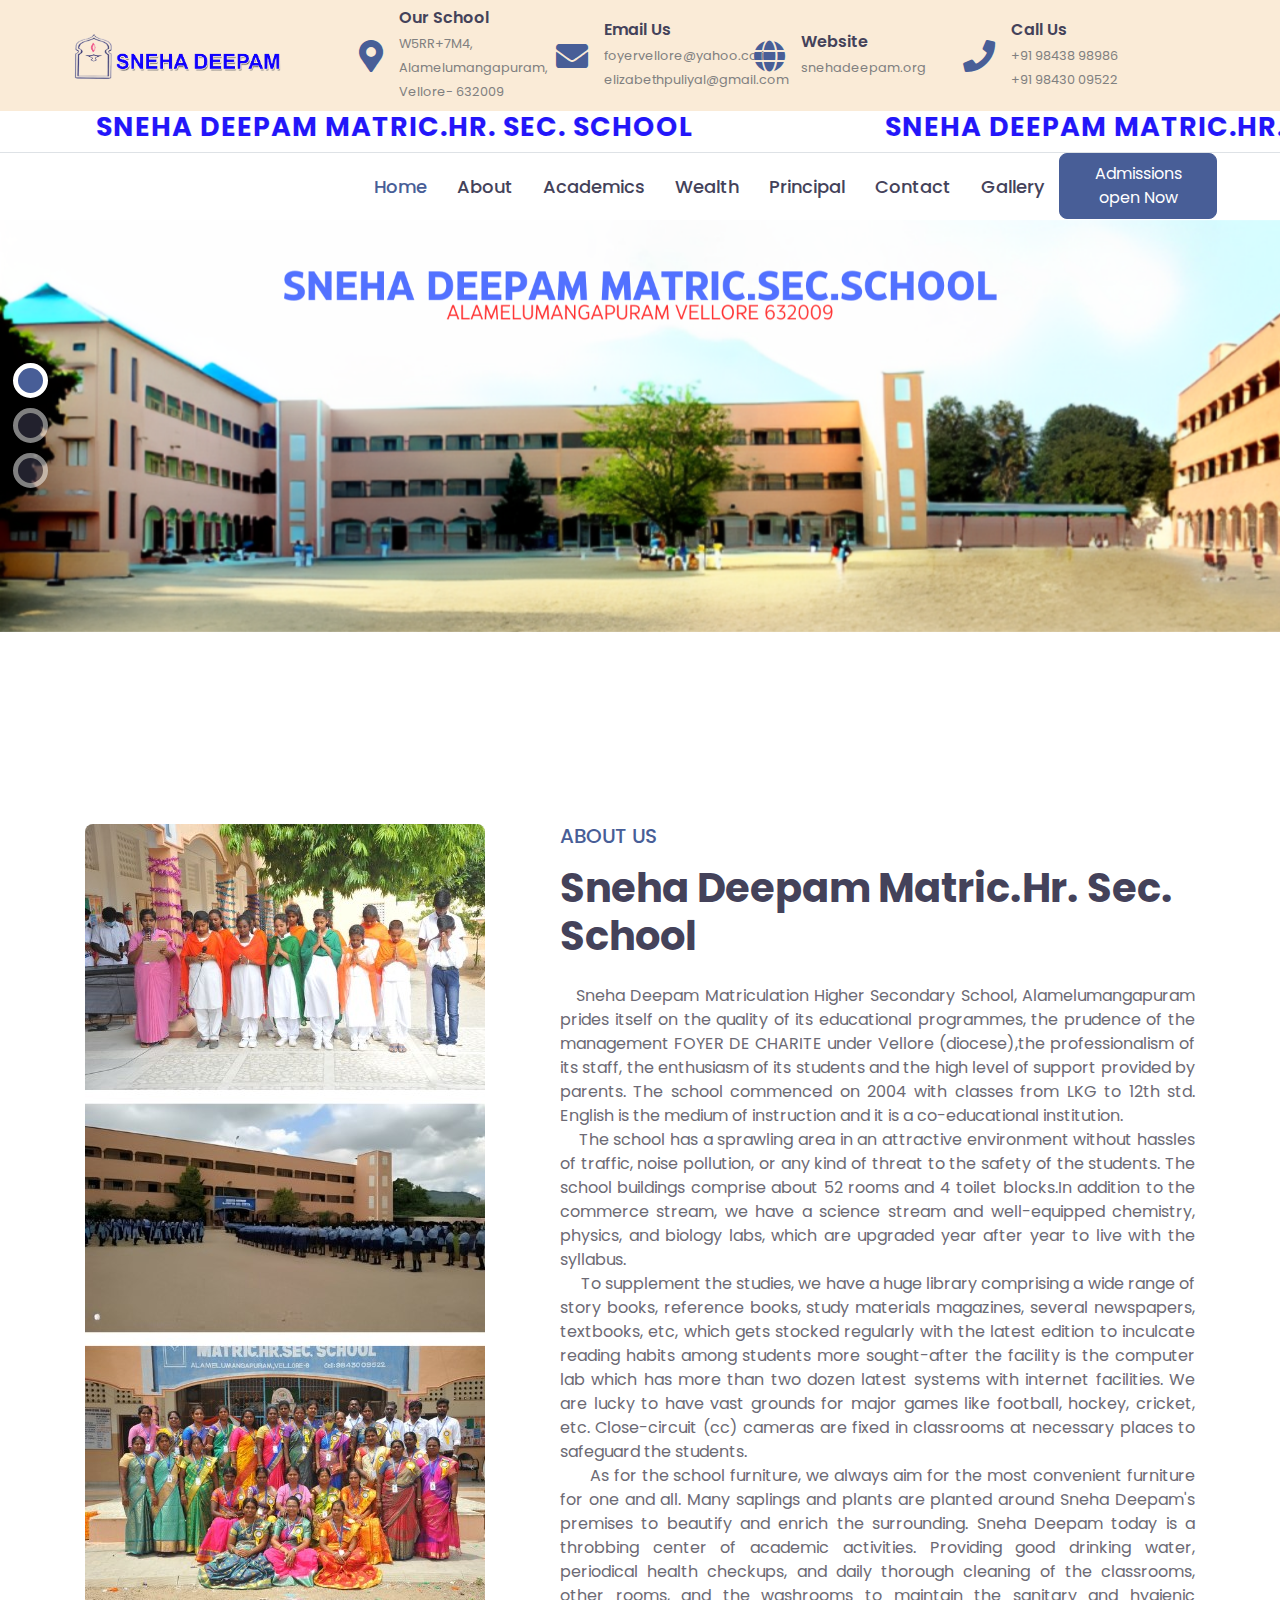
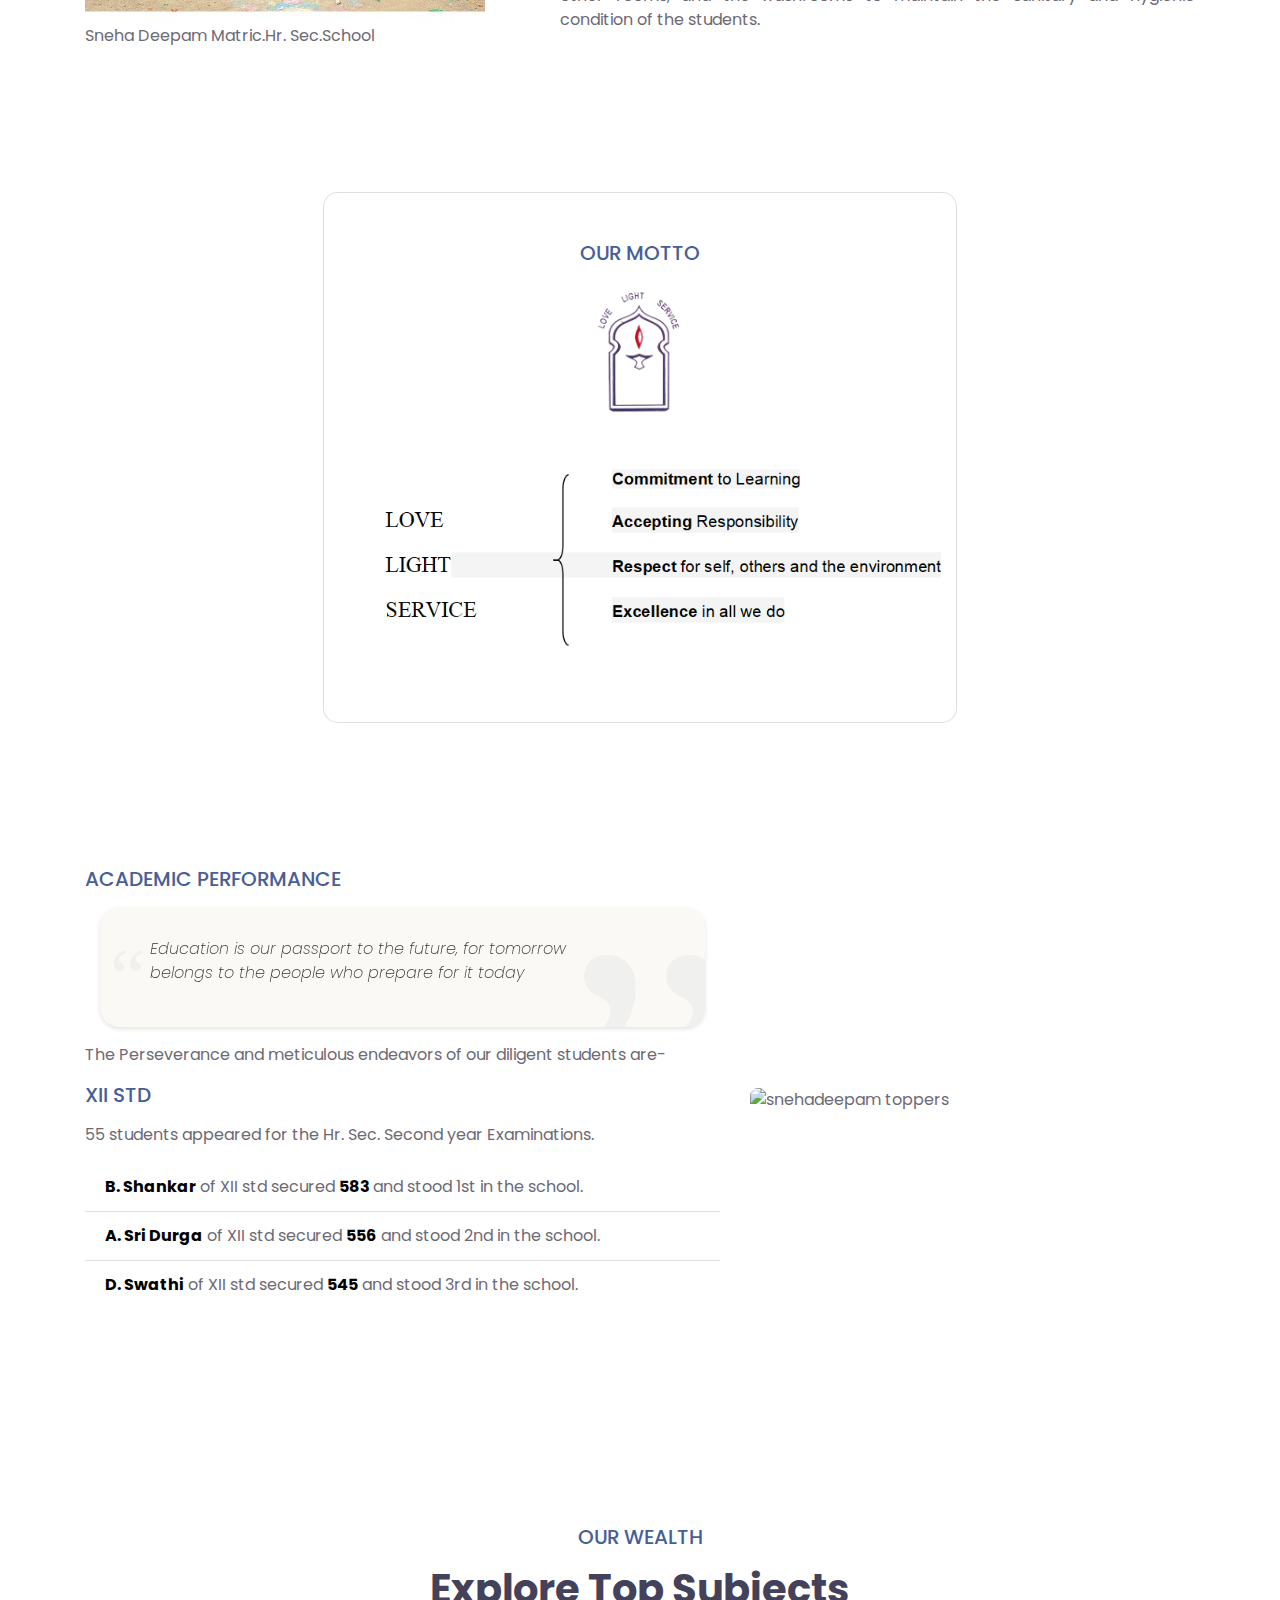
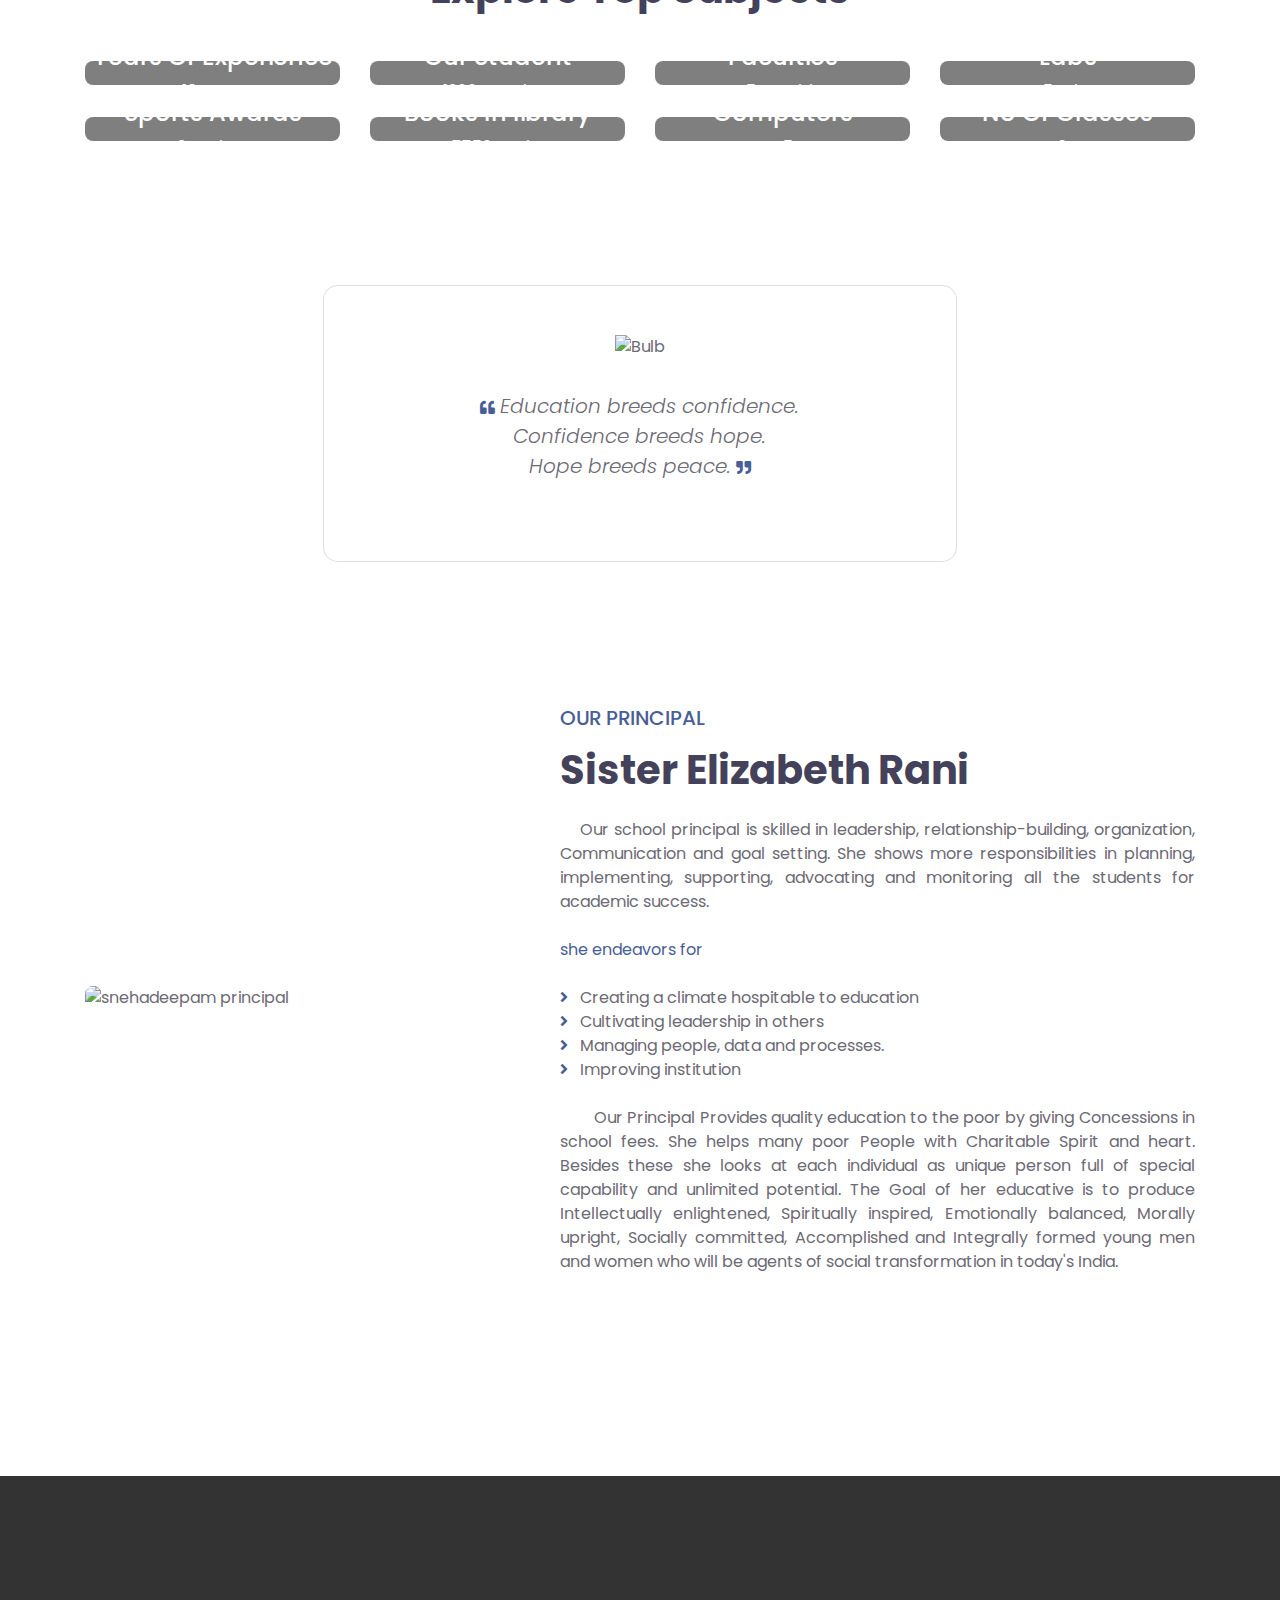
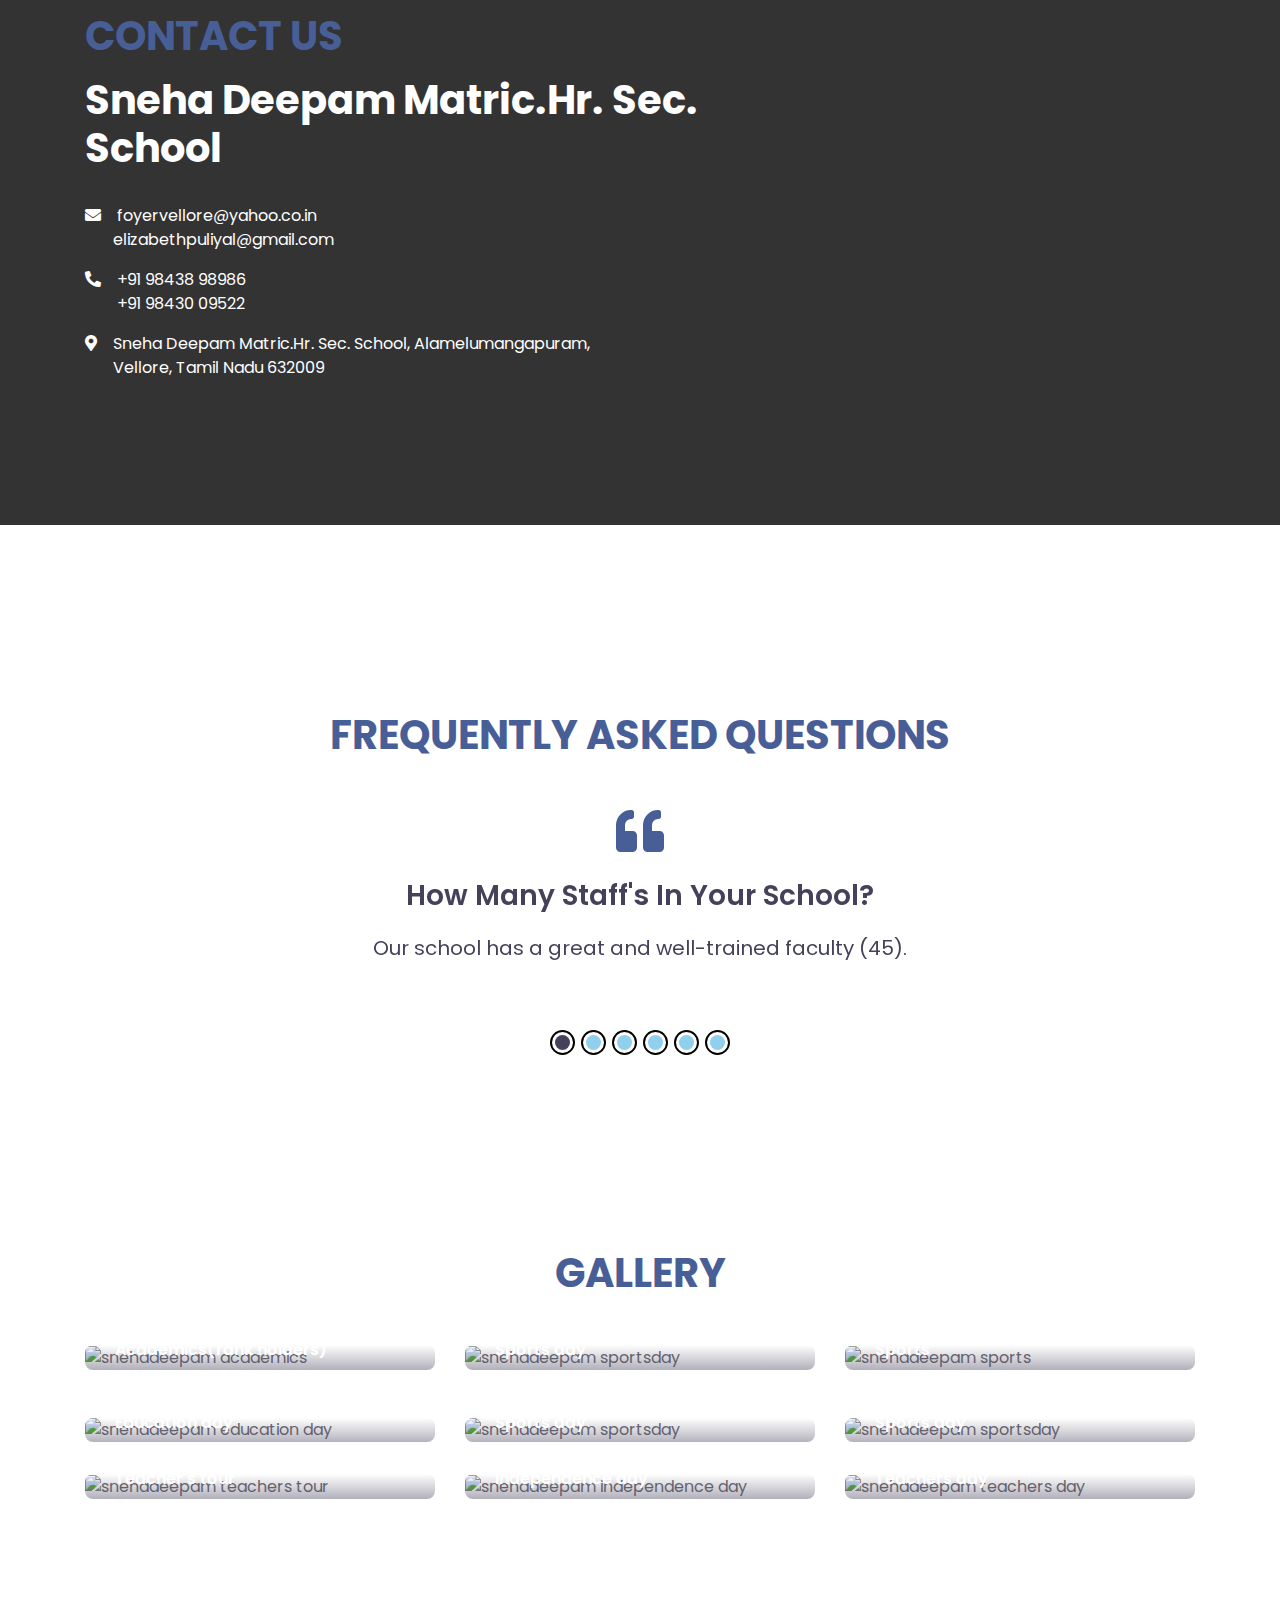
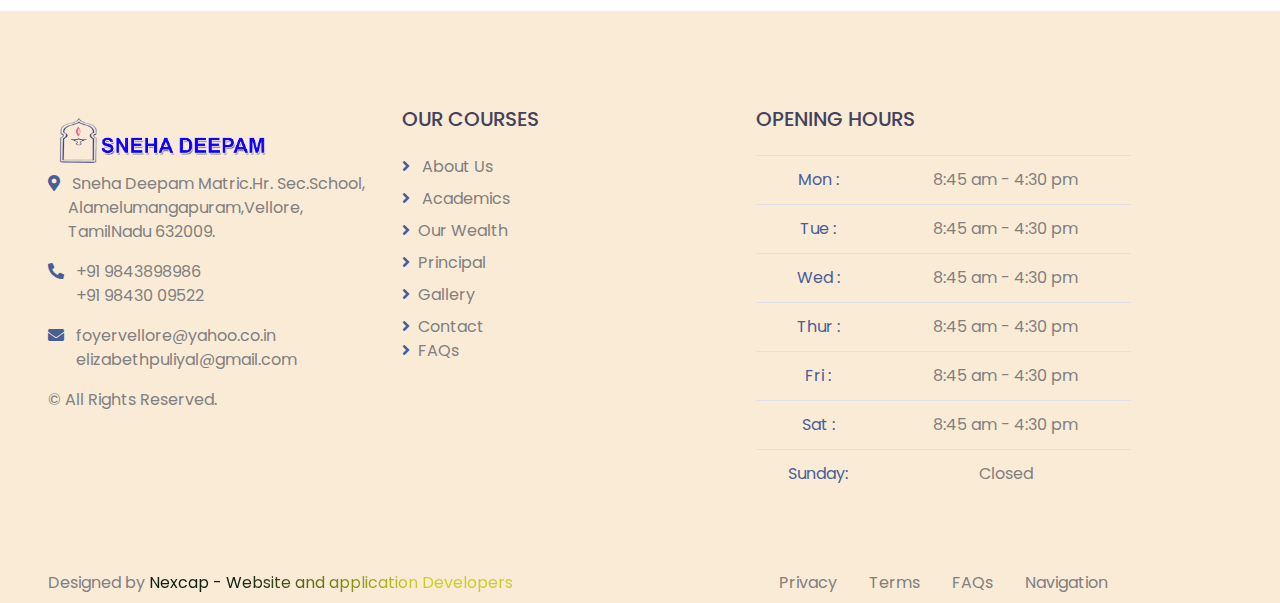
==== commit e3a8c8bb: "Update index.html" ====
--- a/index.html
+++ b/index.html
@@ -80,7 +80,7 @@
                     <img src="img/snehadeepam logo footer.png" width="" height="55" alt="snehadeepamlogo ">
                 </a>
             </div>
-            <div class="col-lg-3 text-right">
+            <div class="col-lg-2 text-right">
                 <div class="d-inline-flex align-items-center">
                     <i class="fa fa-2x fa-map-marker-alt text-primary mr-3"></i>
                     <div class="text-left">
@@ -90,7 +90,7 @@
                     </div>
                 </div>
             </div>
-            <div class="col-lg-3 text-right">
+            <div class="col-lg-2 text-right">
                 <div class="d-inline-flex align-items-center">
                     <i class="fa fa-2x fa-envelope text-primary mr-3"></i>
                     <div class="text-left">
@@ -103,7 +103,16 @@
                     </div>
                 </div>
             </div>
-            <div class="col-lg-3 text-right">
+            <div class="col-lg-2 text-right">
+                <div class="d-inline-flex align-items-center">
+                    <i class="fa fa-2x fa-globe text-primary mr-3"></i>
+                    <div class="text-left">
+                        <h6 class="font-weight-semi-bold mb-1">Website</h6>
+                        <small> <a href="tel:+91 9843898986" class="contactno color">snehadeepam.org<br></a></small>
+                    </div>
+                </div>
+            </div>
+            <div class="col-lg-2 text-right">
                 <div class="d-inline-flex align-items-center">
                     <i class="fa fa-2x fa-phone text-primary mr-3"></i>
                     <div class="text-left">
@@ -850,4 +859,4 @@
     
 </body>
 
-</html>+</html>
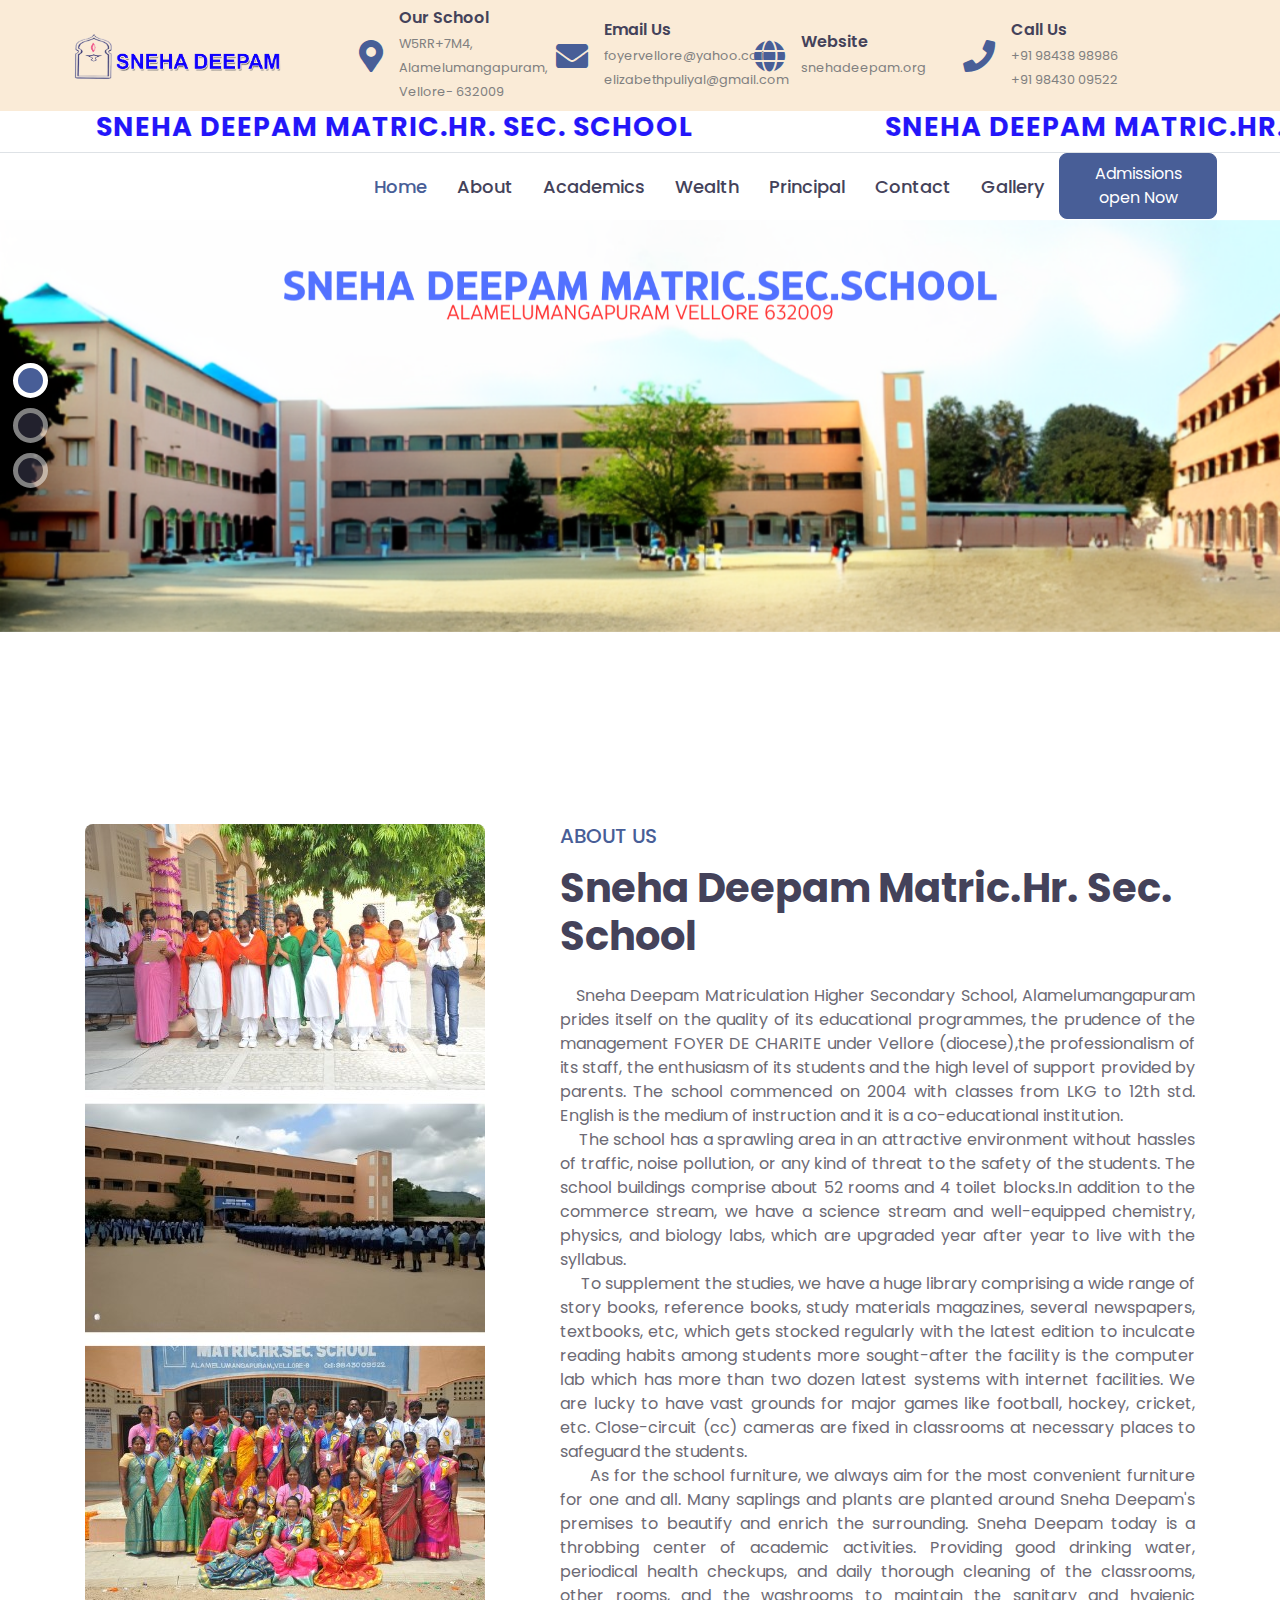
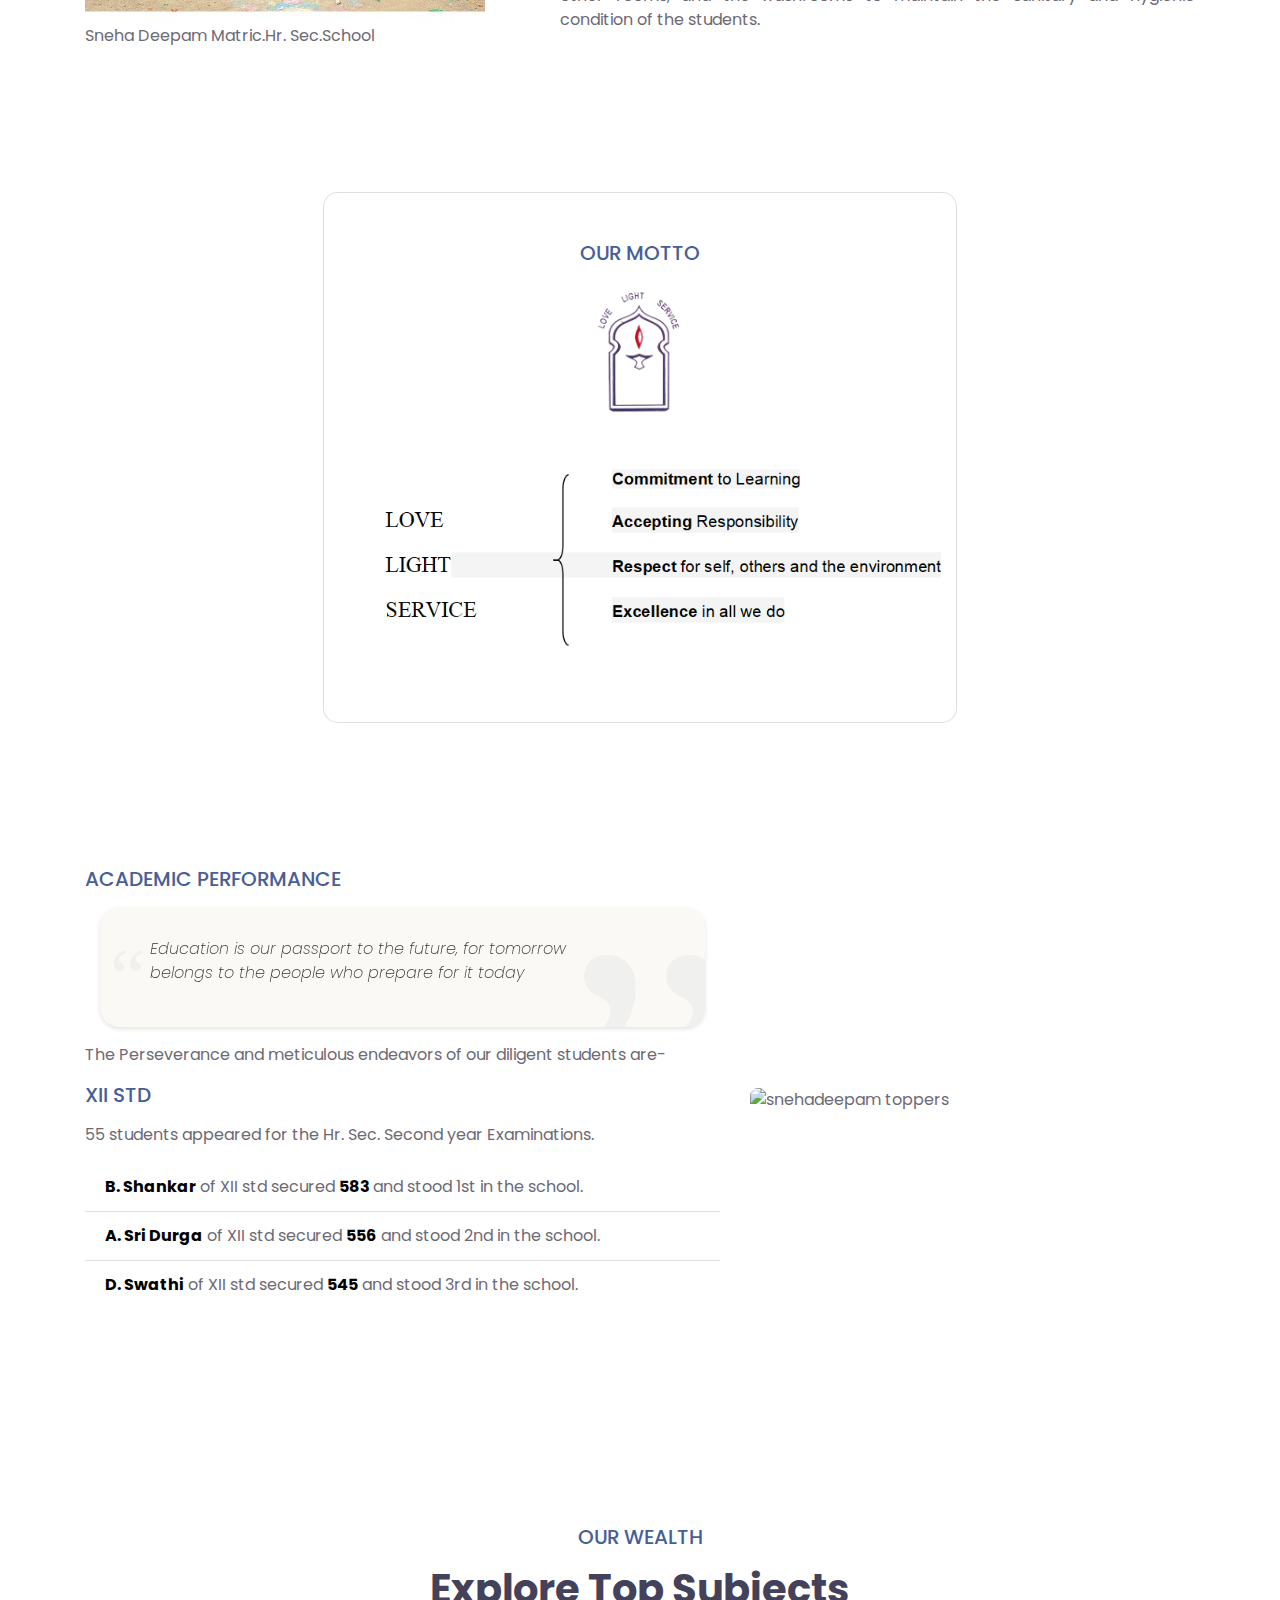
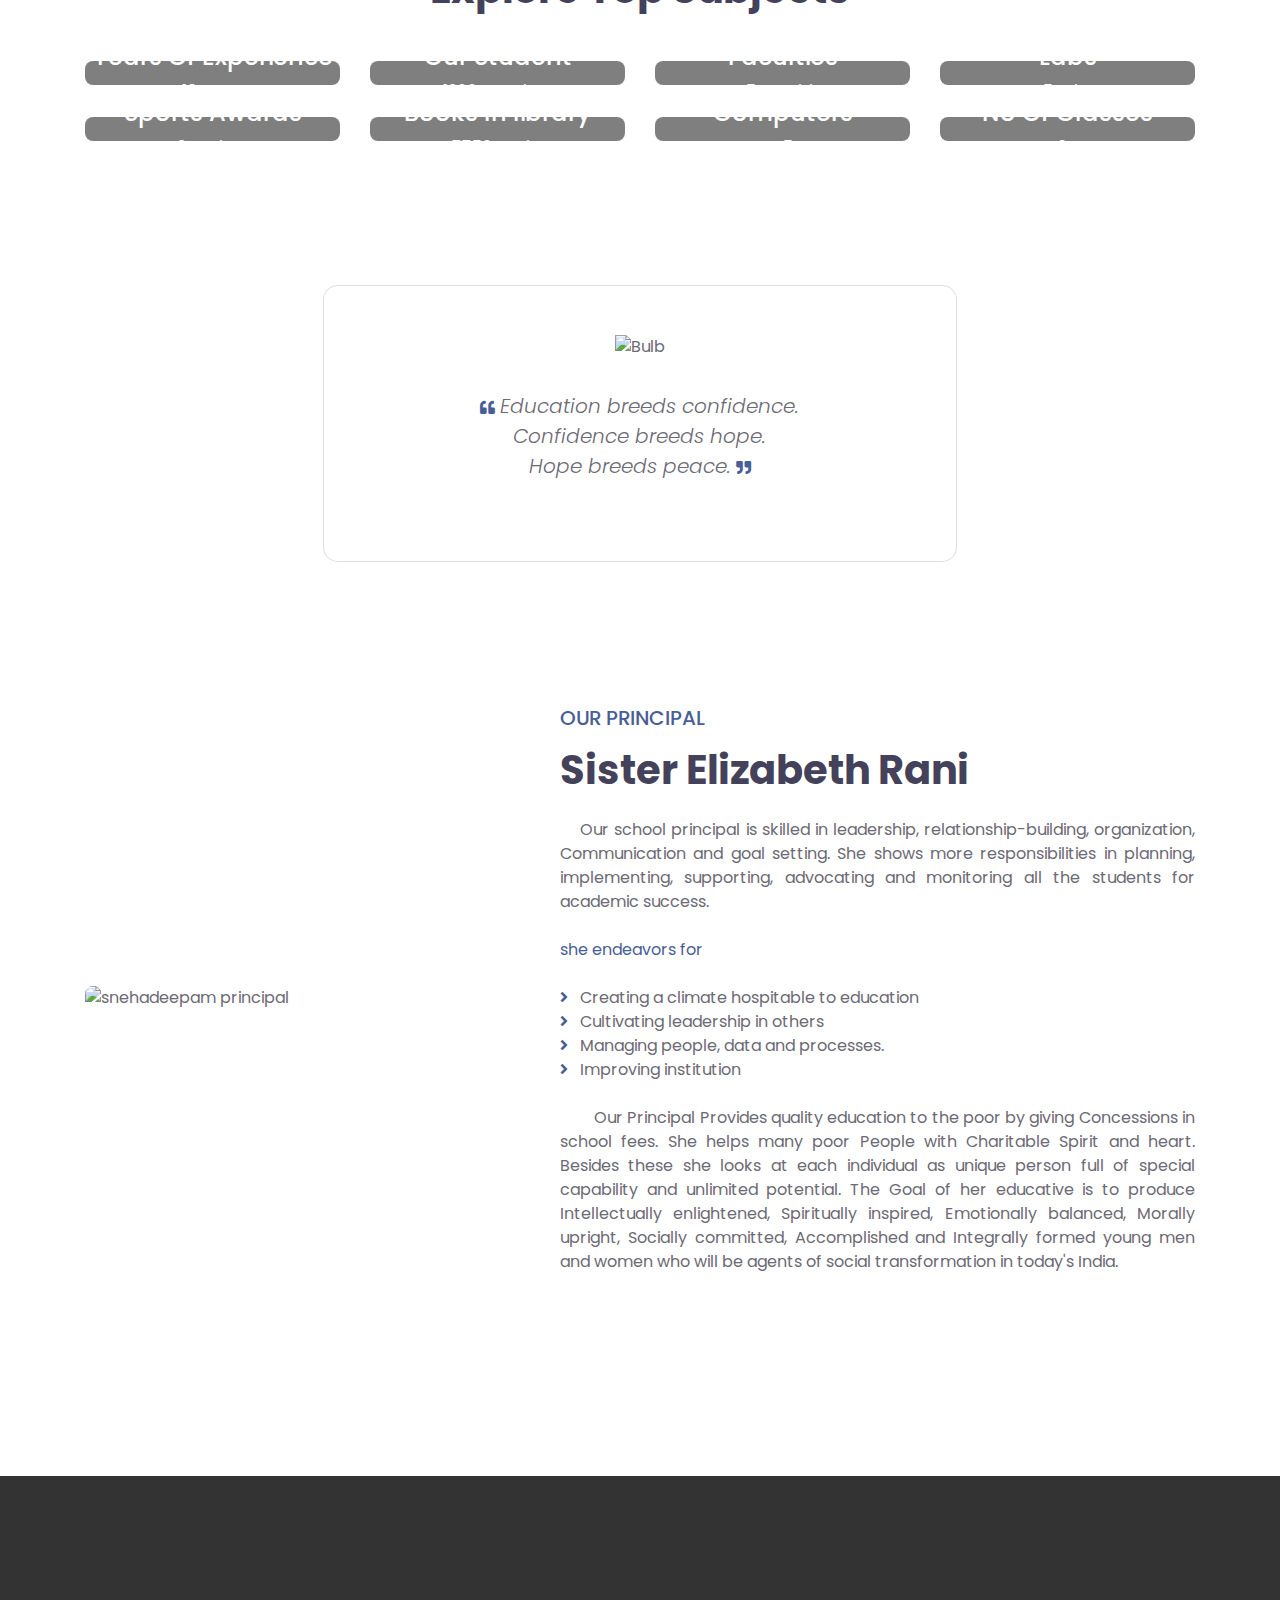
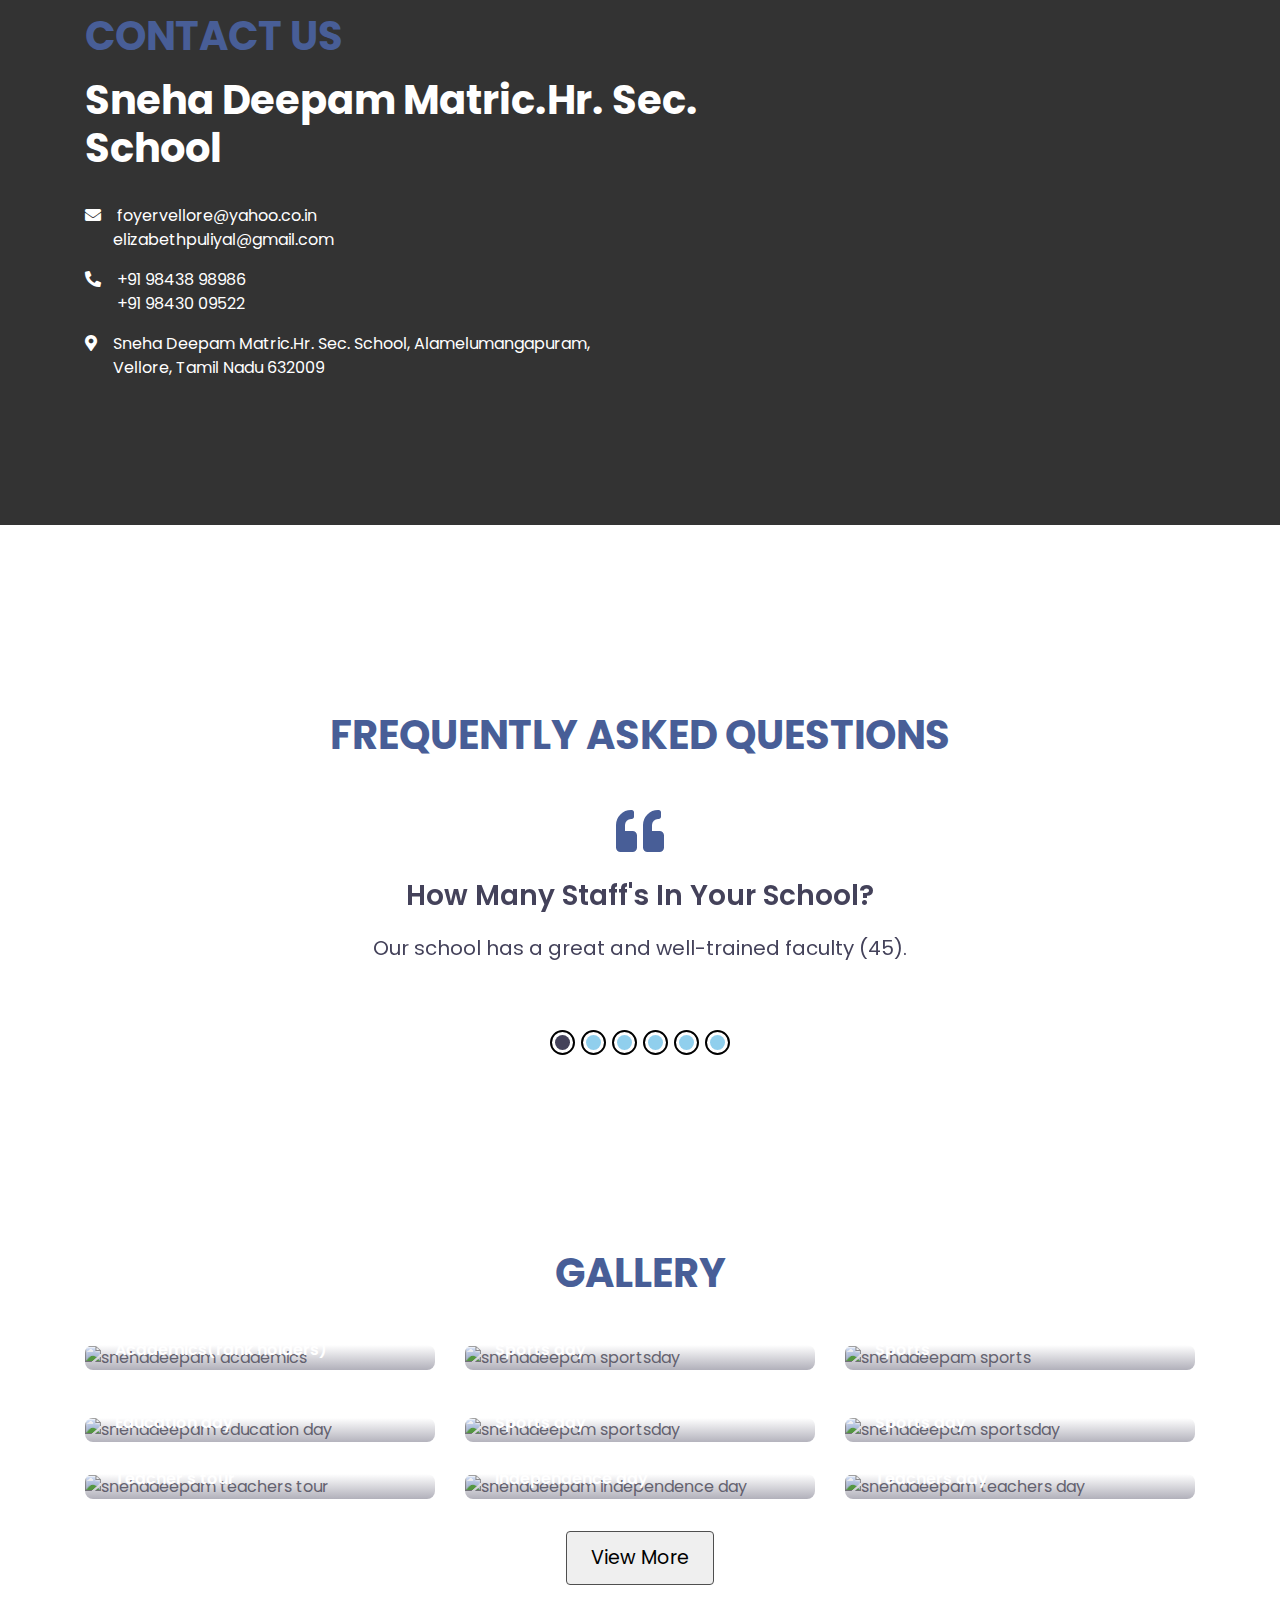
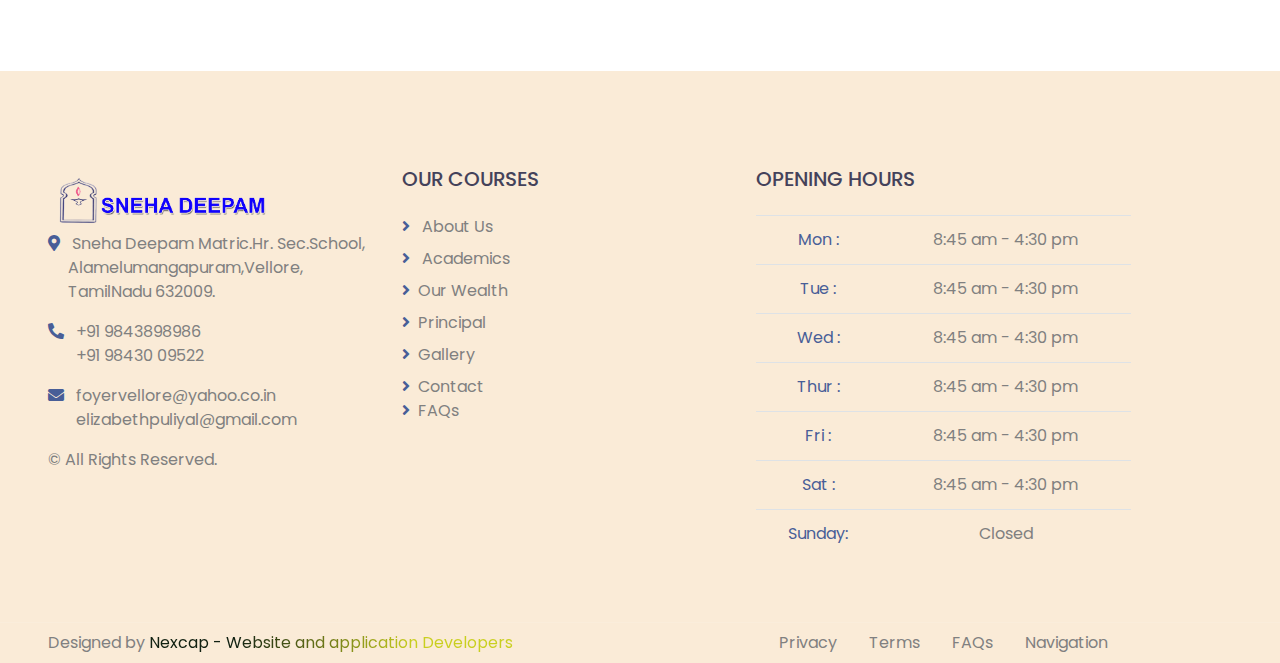
==== commit ebd63285: "Update index.html" ====
--- a/index.html
+++ b/index.html
@@ -161,7 +161,7 @@
                             <a href="#wealth" class="nav-item nav-link others">Wealth</a>
                             <a href="#p" class="nav-item nav-link others">Principal</a>
                             <a href="#contact" class="nav-item nav-link others">Contact</a>
-                            <a href="#g" class="nav-item nav-link others">Gallery</a>
+                            <a href="https://gallery.snehadeepam.org/" class="nav-item nav-link others">Gallery</a>
                         </div>
                         <a class="btn btn-primary py-2 px-4 ml-auto d-none d-lg-block"
                             href="https://forms.gle/n23uAqJqFtpbkua29">Admissions open Now</a>
@@ -188,7 +188,7 @@
 
                     </div>
                 </div>
-                <div class="carousel-item height" >
+                <div class="carousel-item height">
                     <img class="position-relative w-100 mvv" src="img/carousel2.png" alt="snehadeepam2">
                     <div class="carousel-caption d-flex align-items-center justify-content-center">
 
@@ -219,7 +219,7 @@
                 <div class="col-lg-7">
                     <div class="text-left mb-4">
                         <h5 class="text-primary text-uppercase mb-3 h5heading">About Us</h5>
-                        <h1 class="h1heading" >Sneha Deepam Matric.Hr. Sec. School</h1>
+                        <h1 class="h1heading">Sneha Deepam Matric.Hr. Sec. School</h1>
                     </div>
                     <p class="para">&nbsp;&nbsp; Sneha Deepam Matriculation Higher Secondary School,
                         Alamelumangapuram prides itself on the quality of its educational programmes, the prudence of
@@ -241,16 +241,17 @@
                         range of story books, reference books, study materials magazines, several newspapers, textbooks,
                         etc, which gets stocked regularly with the latest edition to inculcate reading habits among
                         students more sought-after the facility is the computer lab which has more than two dozen latest
-                        systems with internet facilities. We are lucky to have vast grounds for major games like football, 
+                        systems with internet facilities. We are lucky to have vast grounds for major games like
+                        football,
                         hockey, cricket, etc. Close-circuit (cc) cameras are fixed in classrooms at necessary places to
                         safeguard the students.
                         <br>
 
                         &nbsp;&nbsp;&nbsp;&nbsp;&nbsp; As for the school furniture, we always aim for the most
-                        convenient furniture for one and all. Many saplings and plants are planted around Sneha 
+                        convenient furniture for one and all. Many saplings and plants are planted around Sneha
                         Deepam's premises to beautify and enrich the surrounding. Sneha Deepam today is a throbbing
-                         center of academic activities. Providing good drinking water, periodical health checkups, 
-                        and daily thorough cleaning of the classrooms, other rooms, and the washrooms to maintain 
+                        center of academic activities. Providing good drinking water, periodical health checkups,
+                        and daily thorough cleaning of the classrooms, other rooms, and the washrooms to maintain
                         the sanitary and hygienic condition of the students.
                     </p>
 
@@ -271,11 +272,11 @@
         <div class="container py-5 h-100  ">
             <div class="row d-flex justify-content-center align-items-center h-100">
                 <div class="col col-lg-9 col-xl-7">
-                    <div class="card" >
+                    <div class="card">
                         <div class="card-body p-5">
                             <div class="text-center mb-4 pb-2">
                                 <h5 class="text-primary text-uppercase mb-3 h5heading">Our Motto</h5>
-                                <img src="img/mottologo.jpg" alt="snehadeepam motto" width="100" >
+                                <img src="img/mottologo.jpg" alt="snehadeepam motto" width="100">
                             </div>
                             <figure class="text-center mb-0">
                                 <blockquote class="blockquote">
@@ -311,25 +312,31 @@
                             </blockquote>
                         </div>
                         <p class="box">The Perseverance and meticulous endeavors of our diligent students are-</p>
-                        <h5 class="text-primary text-uppercase mb-3 h5heading" >XII STD
+                        <h5 class="text-primary text-uppercase mb-3 h5heading">XII STD
                         </h5>
                         <p class="para">55 students appeared for the Hr. Sec. Second year Examinations.
                         </p>
                         <ul class="list-group list-group-flush">
-                            <li class="list-group-item"><span class="toppersnamemarks"><b>B. Shankar</b> </span> of XII std
+                            <li class="list-group-item"><span class="toppersnamemarks"><b>B. Shankar</b> </span> of XII
+                                std
                                 secured <span class="toppersnamemarks"><b>583 </b> </span> and stood 1st in the school.
                             </li>
-                            <li class="list-group-item"><span class="toppersnamemarks"><b> A. Sri Durga</b></span> of XII
-                                std secured <span class="toppersnamemarks"><b>556</b> </span> and stood 2nd in the school.
+                            <li class="list-group-item"><span class="toppersnamemarks"><b> A. Sri Durga</b></span> of
+                                XII
+                                std secured <span class="toppersnamemarks"><b>556</b> </span> and stood 2nd in the
+                                school.
                             </li>
-                            <li class="list-group-item"><span class="toppersnamemarks"><b>D. Swathi</b> </span> of XII std
+                            <li class="list-group-item"><span class="toppersnamemarks"><b>D. Swathi</b> </span> of XII
+                                std
                                 secured <span class="toppersnamemarks"><b>545</b> </span> and stood 3rd in the school.
                             </li>
                         </ul>
                     </div>
                 </div>
                 <div class="col-lg-5">
-                    <img class="img-fluid rounded mb-4 mb-lg-0" src="https://ik.imagekit.io/Nexcap/sneha_deepam/admission.jpg?updatedAt=1687085013213" alt="snehadeepam toppers">
+                    <img class="img-fluid rounded mb-4 mb-lg-0"
+                        src="https://ik.imagekit.io/Nexcap/sneha_deepam/admission.jpg?updatedAt=1687085013213"
+                        alt="snehadeepam toppers">
                 </div>
             </div>
         </div>
@@ -347,7 +354,8 @@
             <div class="row">
                 <div class="col-lg-3 col-md-6 mb-4">
                     <div class="cat-item position-relative overflow-hidden rounded mb-2">
-                        <img class="img-fluid" src="https://ik.imagekit.io/Nexcap/sneha_deepam/cat-1.jpg?updatedAt=1687085009112" alt="">
+                        <img class="img-fluid"
+                            src="https://ik.imagekit.io/Nexcap/sneha_deepam/cat-1.jpg?updatedAt=1687085009112" alt="">
                         <a class="cat-overlay text-white text-decoration-none" href="">
                             <h4 class="text-white font-weight-medium">Years Of Experience</h4>
                             <span>19 Years</span>
@@ -356,7 +364,8 @@
                 </div>
                 <div class="col-lg-3 col-md-6 mb-4">
                     <div class="cat-item position-relative overflow-hidden rounded mb-2">
-                        <img class="img-fluid" src="https://ik.imagekit.io/Nexcap/sneha_deepam/cat-2.jpg?updatedAt=1687085008846" alt="">
+                        <img class="img-fluid"
+                            src="https://ik.imagekit.io/Nexcap/sneha_deepam/cat-2.jpg?updatedAt=1687085008846" alt="">
                         <a class="cat-overlay text-white text-decoration-none" href="">
                             <h4 class="text-white font-weight-medium">Our Student</h4>
                             <span>1200+ Student</span>
@@ -365,7 +374,8 @@
                 </div>
                 <div class="col-lg-3 col-md-6 mb-4">
                     <div class="cat-item position-relative overflow-hidden rounded mb-2">
-                        <img class="img-fluid" src="https://ik.imagekit.io/Nexcap/sneha_deepam/cat-3.jpg?updatedAt=1687085054110" alt="">
+                        <img class="img-fluid"
+                            src="https://ik.imagekit.io/Nexcap/sneha_deepam/cat-3.jpg?updatedAt=1687085054110" alt="">
                         <a class="cat-overlay text-white text-decoration-none" href="">
                             <h4 class="text-white font-weight-medium">Faculties</h4>
                             <span>45 Faculties</span>
@@ -374,7 +384,8 @@
                 </div>
                 <div class="col-lg-3 col-md-6 mb-4">
                     <div class="cat-item position-relative overflow-hidden rounded mb-2">
-                        <img class="img-fluid" src="https://ik.imagekit.io/Nexcap/sneha_deepam/cat-4.jpg?updatedAt=1687085038535" alt="">
+                        <img class="img-fluid"
+                            src="https://ik.imagekit.io/Nexcap/sneha_deepam/cat-4.jpg?updatedAt=1687085038535" alt="">
                         <a class="cat-overlay text-white text-decoration-none" href="">
                             <h4 class="text-white font-weight-medium">Labs</h4>
                             <span>5 Labs</span>
@@ -383,7 +394,8 @@
                 </div>
                 <div class="col-lg-3 col-md-6 mb-4">
                     <div class="cat-item position-relative overflow-hidden rounded mb-2">
-                        <img class="img-fluid" src="https://ik.imagekit.io/Nexcap/sneha_deepam/cat-5.jpg?updatedAt=1687085025312" alt="">
+                        <img class="img-fluid"
+                            src="https://ik.imagekit.io/Nexcap/sneha_deepam/cat-5.jpg?updatedAt=1687085025312" alt="">
                         <a class="cat-overlay text-white text-decoration-none" href="">
                             <h4 class="text-white font-weight-medium">Sports Awards</h4>
                             <span>24 prizes</span>
@@ -392,7 +404,8 @@
                 </div>
                 <div class="col-lg-3 col-md-6 mb-4">
                     <div class="cat-item position-relative overflow-hidden rounded mb-2">
-                        <img class="img-fluid" src="https://ik.imagekit.io/Nexcap/sneha_deepam/cat-6.jpg?updatedAt=1687085038164" alt="">
+                        <img class="img-fluid"
+                            src="https://ik.imagekit.io/Nexcap/sneha_deepam/cat-6.jpg?updatedAt=1687085038164" alt="">
                         <a class="cat-overlay text-white text-decoration-none" href="">
                             <h4 class="text-white font-weight-medium">Books In library</h4>
                             <span>7750 Books</span>
@@ -401,7 +414,8 @@
                 </div>
                 <div class="col-lg-3 col-md-6 mb-4">
                     <div class="cat-item position-relative overflow-hidden rounded mb-2">
-                        <img class="img-fluid" src="https://ik.imagekit.io/Nexcap/sneha_deepam/cat-7.jpg?updatedAt=1687085009171" alt="">
+                        <img class="img-fluid"
+                            src="https://ik.imagekit.io/Nexcap/sneha_deepam/cat-7.jpg?updatedAt=1687085009171" alt="">
                         <a class="cat-overlay text-white text-decoration-none" href="">
                             <h4 class="text-white font-weight-medium">Computers</h4>
                             <span>45</span>
@@ -410,7 +424,8 @@
                 </div>
                 <div class="col-lg-3 col-md-6 mb-4">
                     <div class="cat-item position-relative overflow-hidden rounded mb-2">
-                        <img class="img-fluid" src="https://ik.imagekit.io/Nexcap/sneha_deepam/cat-8.jpg?updatedAt=1687085024151" alt="">
+                        <img class="img-fluid"
+                            src="https://ik.imagekit.io/Nexcap/sneha_deepam/cat-8.jpg?updatedAt=1687085024151" alt="">
                         <a class="cat-overlay text-white text-decoration-none" href="">
                             <h4 class="text-white font-weight-medium">No Of Classes</h4>
                             <span>64</span>
@@ -463,7 +478,9 @@
         <div class="container py-5">
             <div class="row align-items-center">
                 <div class="col-lg-5">
-                    <img class="img-fluid rounded mb-4 mb-lg-0" src="https://ik.imagekit.io/Nexcap/sneha_deepam/principal.jpg?updatedAt=1687085031211" alt="snehadeepam principal">
+                    <img class="img-fluid rounded mb-4 mb-lg-0"
+                        src="https://ik.imagekit.io/Nexcap/sneha_deepam/principal.jpg?updatedAt=1687085031211"
+                        alt="snehadeepam principal">
                 </div>
                 <div class="col-lg-7">
                     <div class="text-left mb-4">
@@ -501,12 +518,12 @@
 
 
     <!-- contact us starts-->
-    <div class="container-fluid bg-contact py-5"  id="contact">
+    <div class="container-fluid bg-contact py-5" id="contact">
         <div class="container py-5">
             <div class="row align-items-center">
                 <div class="col-lg-7 mb-5 mb-lg-0">
                     <div class="mb-4">
-                        <h1 class="text-primary text-uppercase mb-3 h1heading" >Contact Us</h1>
+                        <h1 class="text-primary text-uppercase mb-3 h1heading">Contact Us</h1>
                         <h1 class="text-white">Sneha Deepam Matric.Hr. Sec. School</h1>
                     </div>
                     <p class="text-white"></p>
@@ -527,11 +544,11 @@
                     <!-- Map -->
                     <div id="contact">
                         <iframe class="map" width="450" height="450" frameborder="0" scrolling="no" marginheight="0"
-                            allowfullscreen="" loading="lazy" referrerpolicy="no-referrer-when-downgrade"marginwidth="0"
-                            src="https://www.google.com/maps/embed?pb=!1m14!1m8!1m3!1d7879.562326195823!2d79.19041811425406!3d12.941686191622004!3m2!1i1024!2i768!4f13.1!3m3!1m2!1s0x3bad38044d57eb6b%3A0x90e4de9690f27e1b!2sSneha%20Deepam%20Matriculation%20School!5e0!3m2!1sen!2sin!4v1678775653653!5m2!1sen!2sin"
-                        ></iframe>
+                            allowfullscreen="" loading="lazy" referrerpolicy="no-referrer-when-downgrade"
+                            marginwidth="0"
+                            src="https://www.google.com/maps/embed?pb=!1m14!1m8!1m3!1d7879.562326195823!2d79.19041811425406!3d12.941686191622004!3m2!1i1024!2i768!4f13.1!3m3!1m2!1s0x3bad38044d57eb6b%3A0x90e4de9690f27e1b!2sSneha%20Deepam%20Matriculation%20School!5e0!3m2!1sen!2sin!4v1678775653653!5m2!1sen!2sin"></iframe>
                         <br />
-                    
+
                     </div>
                     <!-- /Map -->
                 </div>
@@ -611,13 +628,15 @@
     <div class="container-fluid py-5" id="g">
         <div class="container pt-5 pb-3">
             <div class="text-center mb-5">
-                <h1 class="text-primary text-uppercase mb-3 h1heading" >Gallery</h1>
+                <h1 class="text-primary text-uppercase mb-3 h1heading">Gallery</h1>
             </div>
             <div class="row pb-3">
 
                 <div class="col-lg-4 mb-4 ">
                     <div class="blog-item position-relative overflow-hidden rounded mb-2 ">
-                        <img class="img-fluid" src="https://ik.imagekit.io/Nexcap/sneha_deepam/gallery1.jpg?updatedAt=1687085014541" alt="snehadeepam academics">
+                        <img class="img-fluid"
+                            src="https://ik.imagekit.io/Nexcap/sneha_deepam/gallery1.jpg?updatedAt=1687085014541"
+                            alt="snehadeepam academics">
                         <a class="blog-overlay text-decoration-none text-left">
                             <h4 class="text-white mb-3 txt1 ">Academics(rank holders)</h4>
                         </a>
@@ -626,7 +645,9 @@
 
                 <div class="col-lg-4 mb-4">
                     <div class="blog-item position-relative overflow-hidden rounded mb-2">
-                        <img class="img-fluid" src="https://ik.imagekit.io/Nexcap/sneha_deepam/gallery2.jpg?updatedAt=1687085013593" alt=" snehadeepam sportsday">
+                        <img class="img-fluid"
+                            src="https://ik.imagekit.io/Nexcap/sneha_deepam/gallery2.jpg?updatedAt=1687085013593"
+                            alt=" snehadeepam sportsday">
                         <a class="blog-overlay text-decoration-none text-left">
                             <h4 class="text-white mb-3 txt1 ">Sports day </h4>
                         </a>
@@ -635,7 +656,9 @@
 
                 <div class="col-lg-4 mb-4">
                     <div class="blog-item position-relative overflow-hidden rounded mb-2">
-                        <img class="img-fluid" src="https://ik.imagekit.io/Nexcap/sneha_deepam/gallery3.jpg?updatedAt=1687085015762" alt=" snehadeepam sports">
+                        <img class="img-fluid"
+                            src="https://ik.imagekit.io/Nexcap/sneha_deepam/gallery3.jpg?updatedAt=1687085015762"
+                            alt=" snehadeepam sports">
                         <a class="blog-overlay text-decoration-none text-left">
                             <h4 class="text-white mb-3 txt1 ">Sports</h4>
                         </a>
@@ -646,7 +669,9 @@
 
                 <div class="col-lg-4 mb-4">
                     <div class="blog-item position-relative overflow-hidden rounded mb-2">
-                        <img class="img-fluid" src="https://ik.imagekit.io/Nexcap/sneha_deepam/gallery4.jpg?updatedAt=1687085019683" alt="snehadeepam education day">
+                        <img class="img-fluid"
+                            src="https://ik.imagekit.io/Nexcap/sneha_deepam/gallery4.jpg?updatedAt=1687085019683"
+                            alt="snehadeepam education day">
                         <a class="blog-overlay text-decoration-none text-left">
                             <h4 class="text-white mb-3 txt1 ">Education day</h4>
                         </a>
@@ -655,7 +680,9 @@
 
                 <div class="col-lg-4 mb-4">
                     <div class="blog-item position-relative overflow-hidden rounded mb-2">
-                        <img class="img-fluid" src="https://ik.imagekit.io/Nexcap/sneha_deepam/gallery5.jpg?updatedAt=1687085020512" alt="snehadeepam sportsday">
+                        <img class="img-fluid"
+                            src="https://ik.imagekit.io/Nexcap/sneha_deepam/gallery5.jpg?updatedAt=1687085020512"
+                            alt="snehadeepam sportsday">
                         <a class="blog-overlay text-decoration-none text-left">
                             <h4 class="text-white mb-3 txt1 ">Sports day</h4>
                         </a>
@@ -664,7 +691,9 @@
 
                 <div class="col-lg-4 mb-4">
                     <div class="blog-item position-relative overflow-hidden rounded mb-2">
-                        <img class="img-fluid" src="https://ik.imagekit.io/Nexcap/sneha_deepam/gallery6.jpg?updatedAt=1687085020218" alt="snehadeepam sportsday">
+                        <img class="img-fluid"
+                            src="https://ik.imagekit.io/Nexcap/sneha_deepam/gallery6.jpg?updatedAt=1687085020218"
+                            alt="snehadeepam sportsday">
                         <a class="blog-overlay text-decoration-none text-left">
                             <h4 class="text-white mb-3 txt1 ">Sports day</h4>
                         </a>
@@ -673,7 +702,9 @@
 
                 <div class="col-lg-4 mb-4">
                     <div class="blog-item position-relative overflow-hidden rounded mb-2">
-                        <img class="img-fluid" src="https://ik.imagekit.io/Nexcap/sneha_deepam/gallery7.jpg?updatedAt=1687085020875" alt="snehadeepam teachers tour">
+                        <img class="img-fluid"
+                            src="https://ik.imagekit.io/Nexcap/sneha_deepam/gallery7.jpg?updatedAt=1687085020875"
+                            alt="snehadeepam teachers tour">
                         <a class="blog-overlay text-decoration-none  text-left">
                             <h4 class="text-white mb-3 txt1 ">Teacher's tour</h4>
                         </a>
@@ -683,7 +714,9 @@
 
                 <div class="col-lg-4 mb-4">
                     <div class="blog-item position-relative overflow-hidden rounded mb-2">
-                        <img class="img-fluid" src="https://ik.imagekit.io/Nexcap/sneha_deepam/gallery8.jpg?updatedAt=1687085050233" alt="snehadeepam independence day">
+                        <img class="img-fluid"
+                            src="https://ik.imagekit.io/Nexcap/sneha_deepam/gallery8.jpg?updatedAt=1687085050233"
+                            alt="snehadeepam independence day">
                         <a class="blog-overlay text-decoration-none  text-left">
                             <h4 class="text-white mb-3 txt1 ">Independence day</h4>
                         </a>
@@ -692,12 +725,80 @@
 
                 <div class="col-lg-4 mb-4">
                     <div class="blog-item position-relative overflow-hidden rounded mb-2">
-                        <img class="img-fluid" src="https://ik.imagekit.io/Nexcap/sneha_deepam/gallery9.jpg?updatedAt=1687085051037" alt="snehadeepam teachers day">
+                        <img class="img-fluid"
+                            src="https://ik.imagekit.io/Nexcap/sneha_deepam/gallery9.jpg?updatedAt=1687085051037"
+                            alt="snehadeepam teachers day">
                         <a class="blog-overlay text-decoration-none text-left">
                             <h4 class="text-white mb-3 txt1 ">Teachers day</h4>
                         </a>
                     </div>
                 </div>
+                <div style="width: 100%; height: 60px; text-align: center;">
+                   <a href="https://gallery.snehadeepam.org/"> <button class="button"> View More </button> </a>
+                    <style>
+                        .button {
+                            display: inline-block;
+                            padding: 12px 24px;
+                            border: 1px solid #4f4f4f;
+                            border-radius: 4px;
+                            transition: all 0.2s ease-in;
+                            position: relative;
+                            overflow: hidden;
+                            font-size: 19px;
+                            cursor: pointer;
+                            color: black;
+                            z-index: 1;
+                        }
+
+                        .button:before {
+                            content: "";
+                            position: absolute;
+                            left: 50%;
+                            transform: translateX(-50%) scaleY(1) scaleX(1.25);
+                            top: 100%;
+                            width: 140%;
+                            height: 180%;
+                            background-color: rgba(0, 0, 0, 0.05);
+                            border-radius: 50%;
+                            display: block;
+                            transition: all 0.5s 0.1s cubic-bezier(0.55, 0, 0.1, 1);
+                            z-index: -1;
+                        }
+
+                        .button:after {
+                            content: "";
+                            position: absolute;
+                            left: 55%;
+                            transform: translateX(-50%) scaleY(1) scaleX(1.45);
+                            top: 180%;
+                            width: 160%;
+                            height: 190%;
+                            background-color: #39bda7;
+                            border-radius: 50%;
+                            display: block;
+                            transition: all 0.5s 0.1s cubic-bezier(0.55, 0, 0.1, 1);
+                            z-index: -1;
+                        }
+
+                        .button:hover {
+                            color: #ffffff;
+                            border: 1px solid #39bda7;
+                        }
+
+                        .button:hover:before {
+                            top: -35%;
+                            background-color: #39bda7;
+                            transform: translateX(-50%) scaleY(1.3) scaleX(0.8);
+                        }
+
+                        .button:hover:after {
+                            top: -45%;
+                            background-color: #39bda7;
+                            transform: translateX(-50%) scaleY(1.3) scaleX(0.8);
+                        }
+                    </style>
+
+                </div>
             </div>
         </div>
     </div>
@@ -708,7 +809,7 @@
 
 
     <!-- Footer Start -->
-    <div class="container-fluid  py-5 px-sm-3 px-lg-5 footer" >
+    <div class="container-fluid  py-5 px-sm-3 px-lg-5 footer">
         <div class="row pt-5">
             <div class="col-lg-7 col-md-12">
                 <div class="row">
@@ -856,7 +957,7 @@
     <!-- Template Javascript -->
     <script src="js/main.js"></script>
 
-    
+
 </body>
 
 </html>
